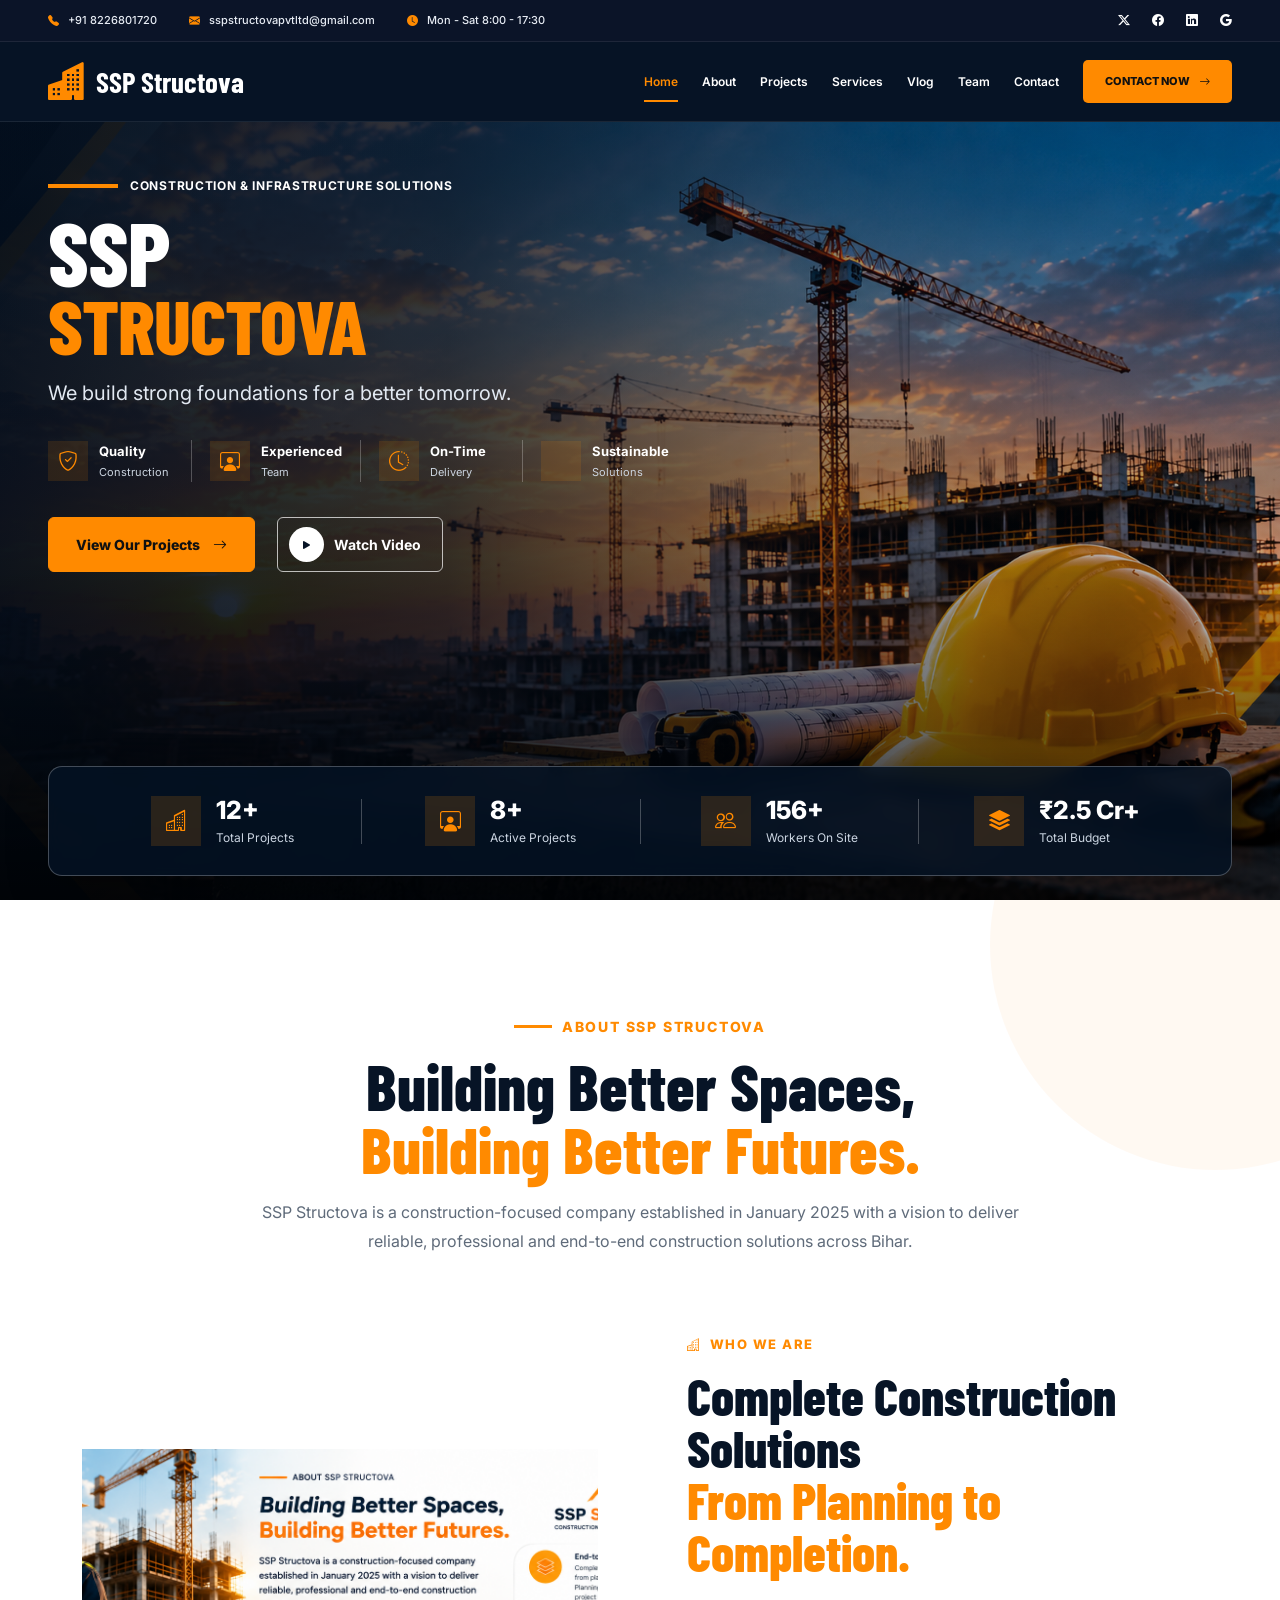
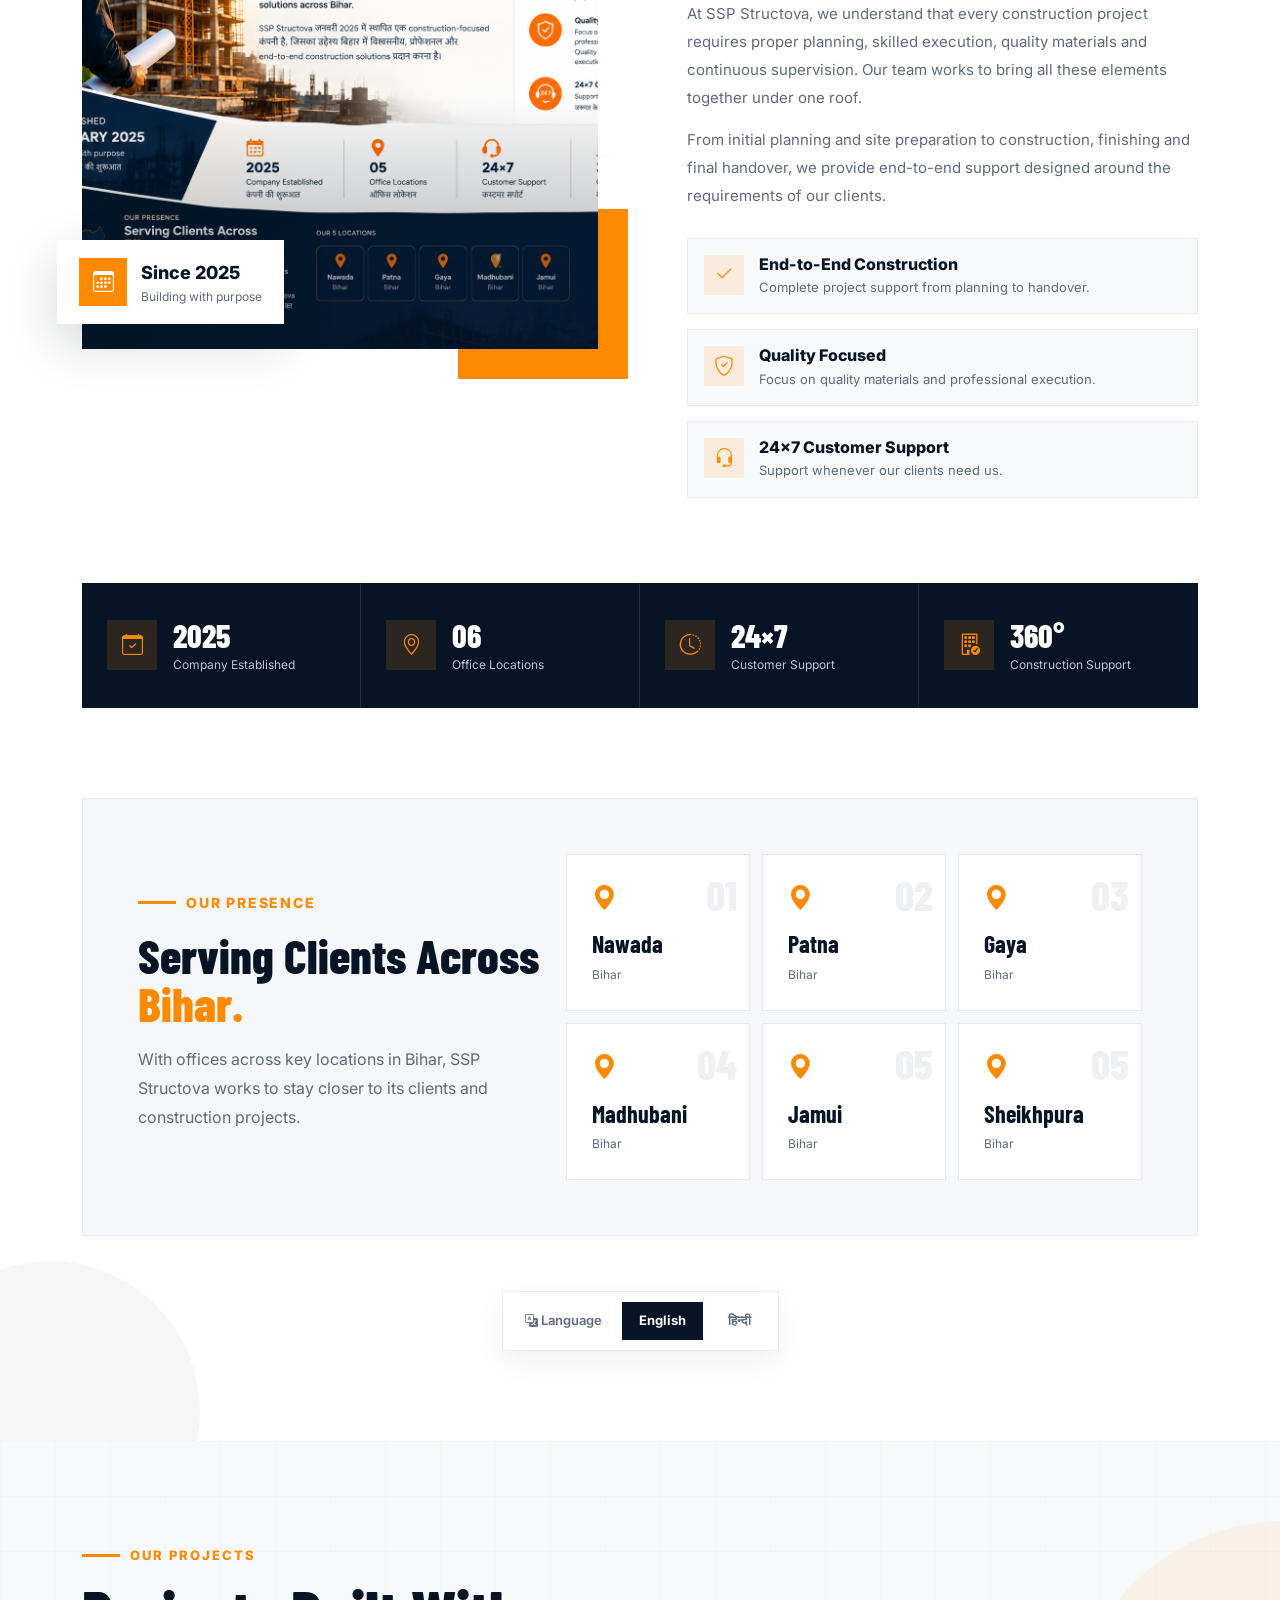
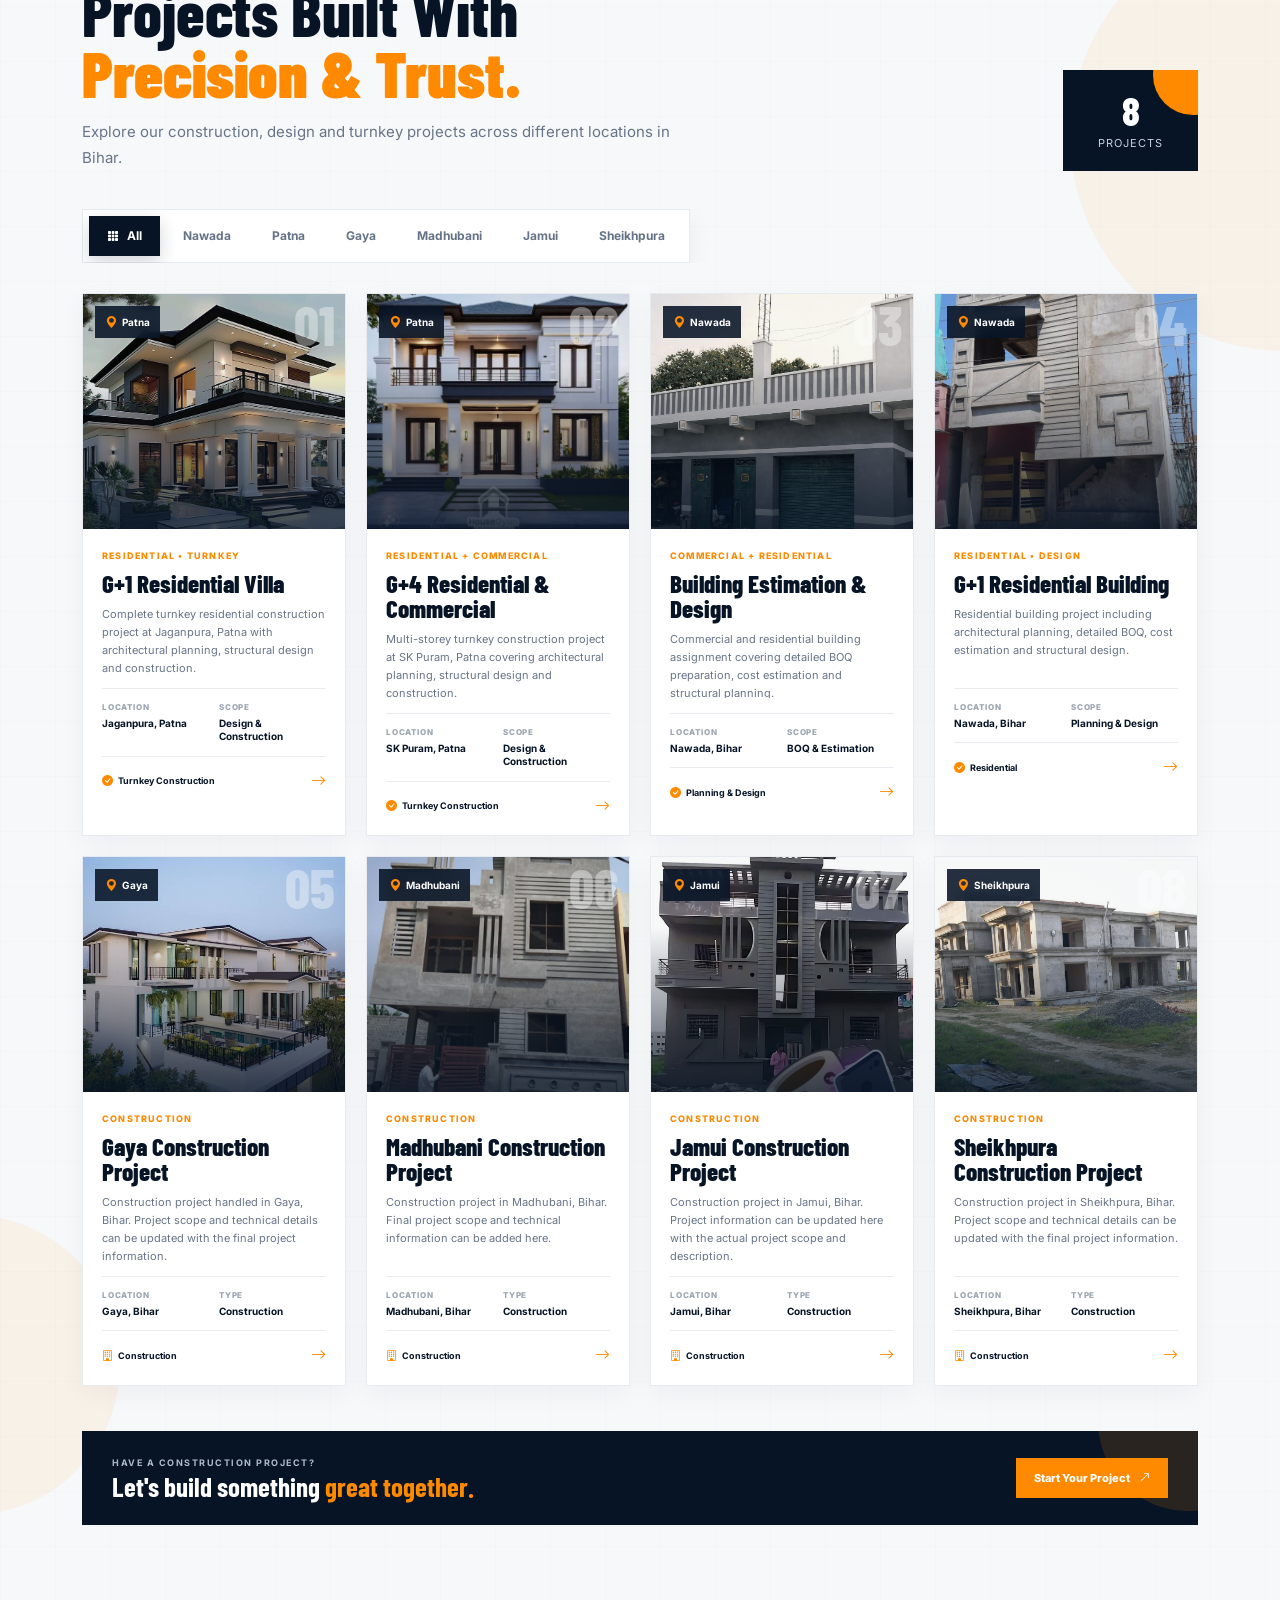
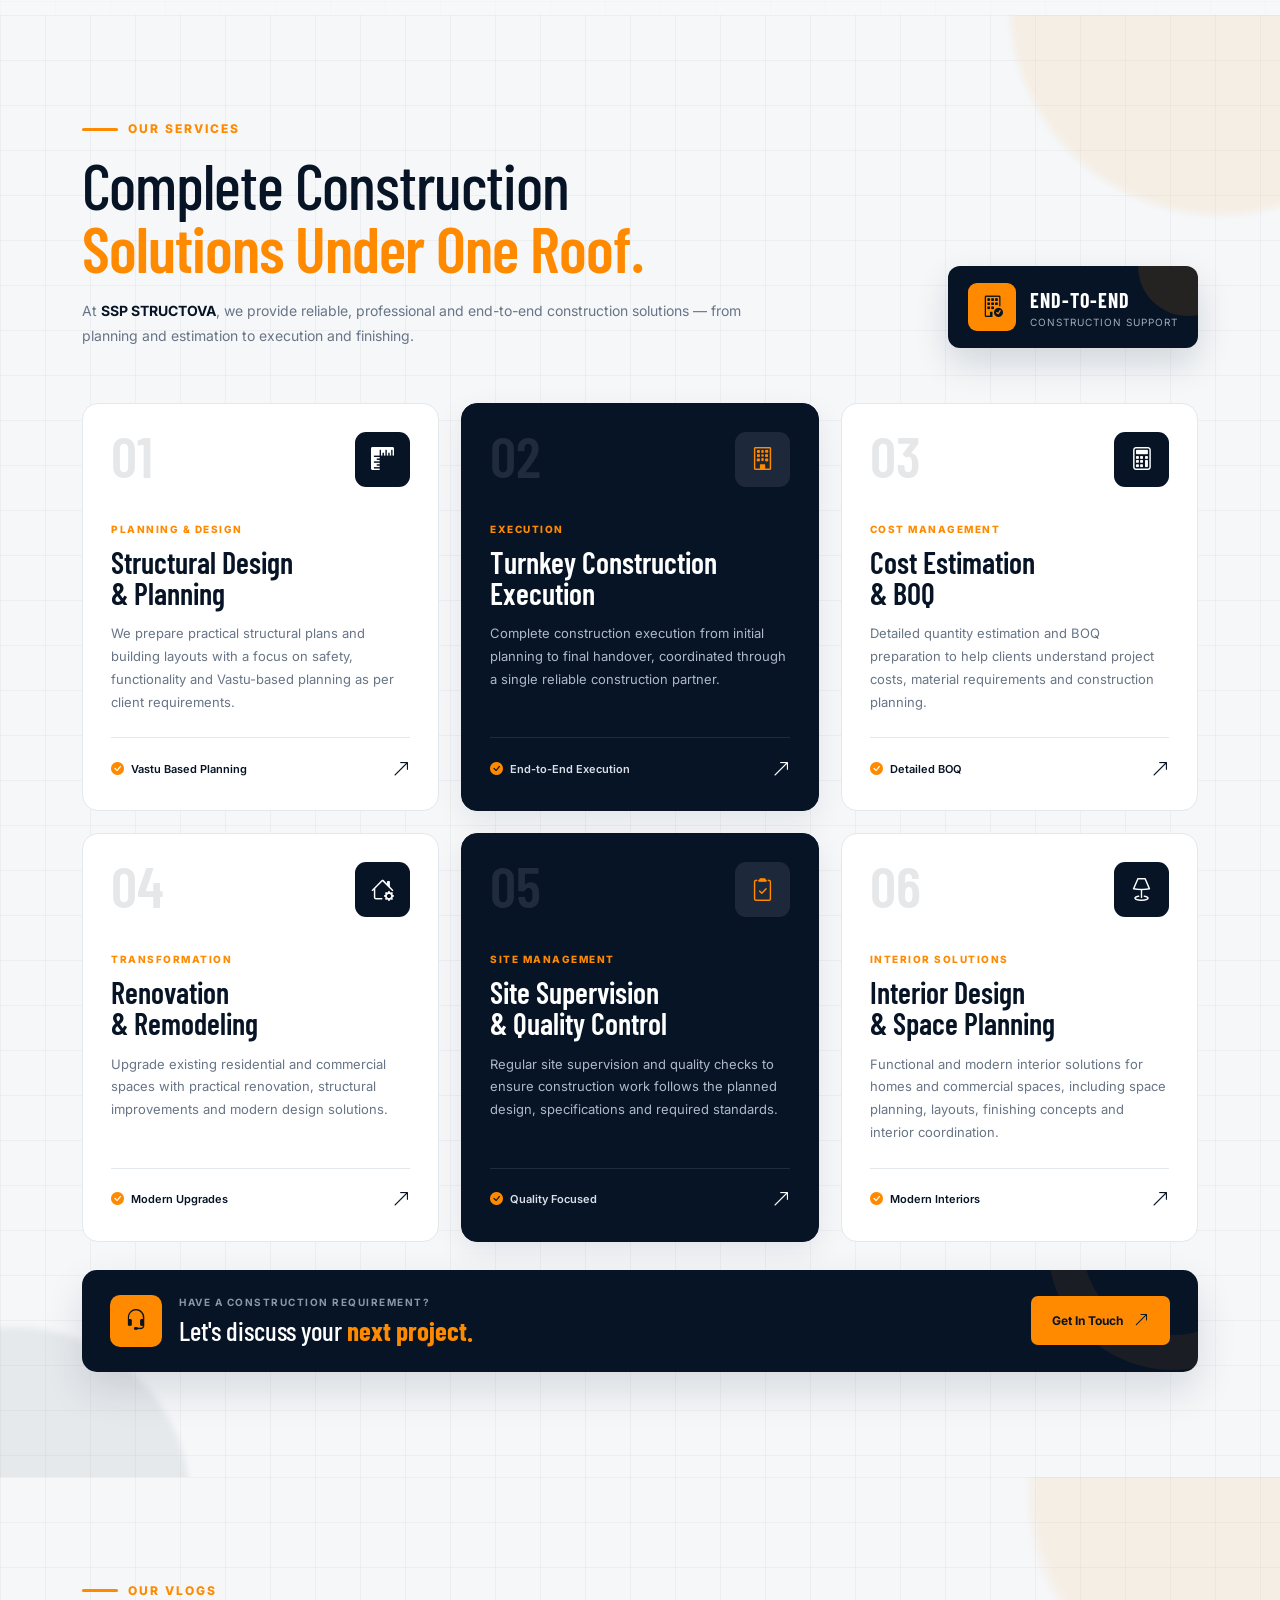
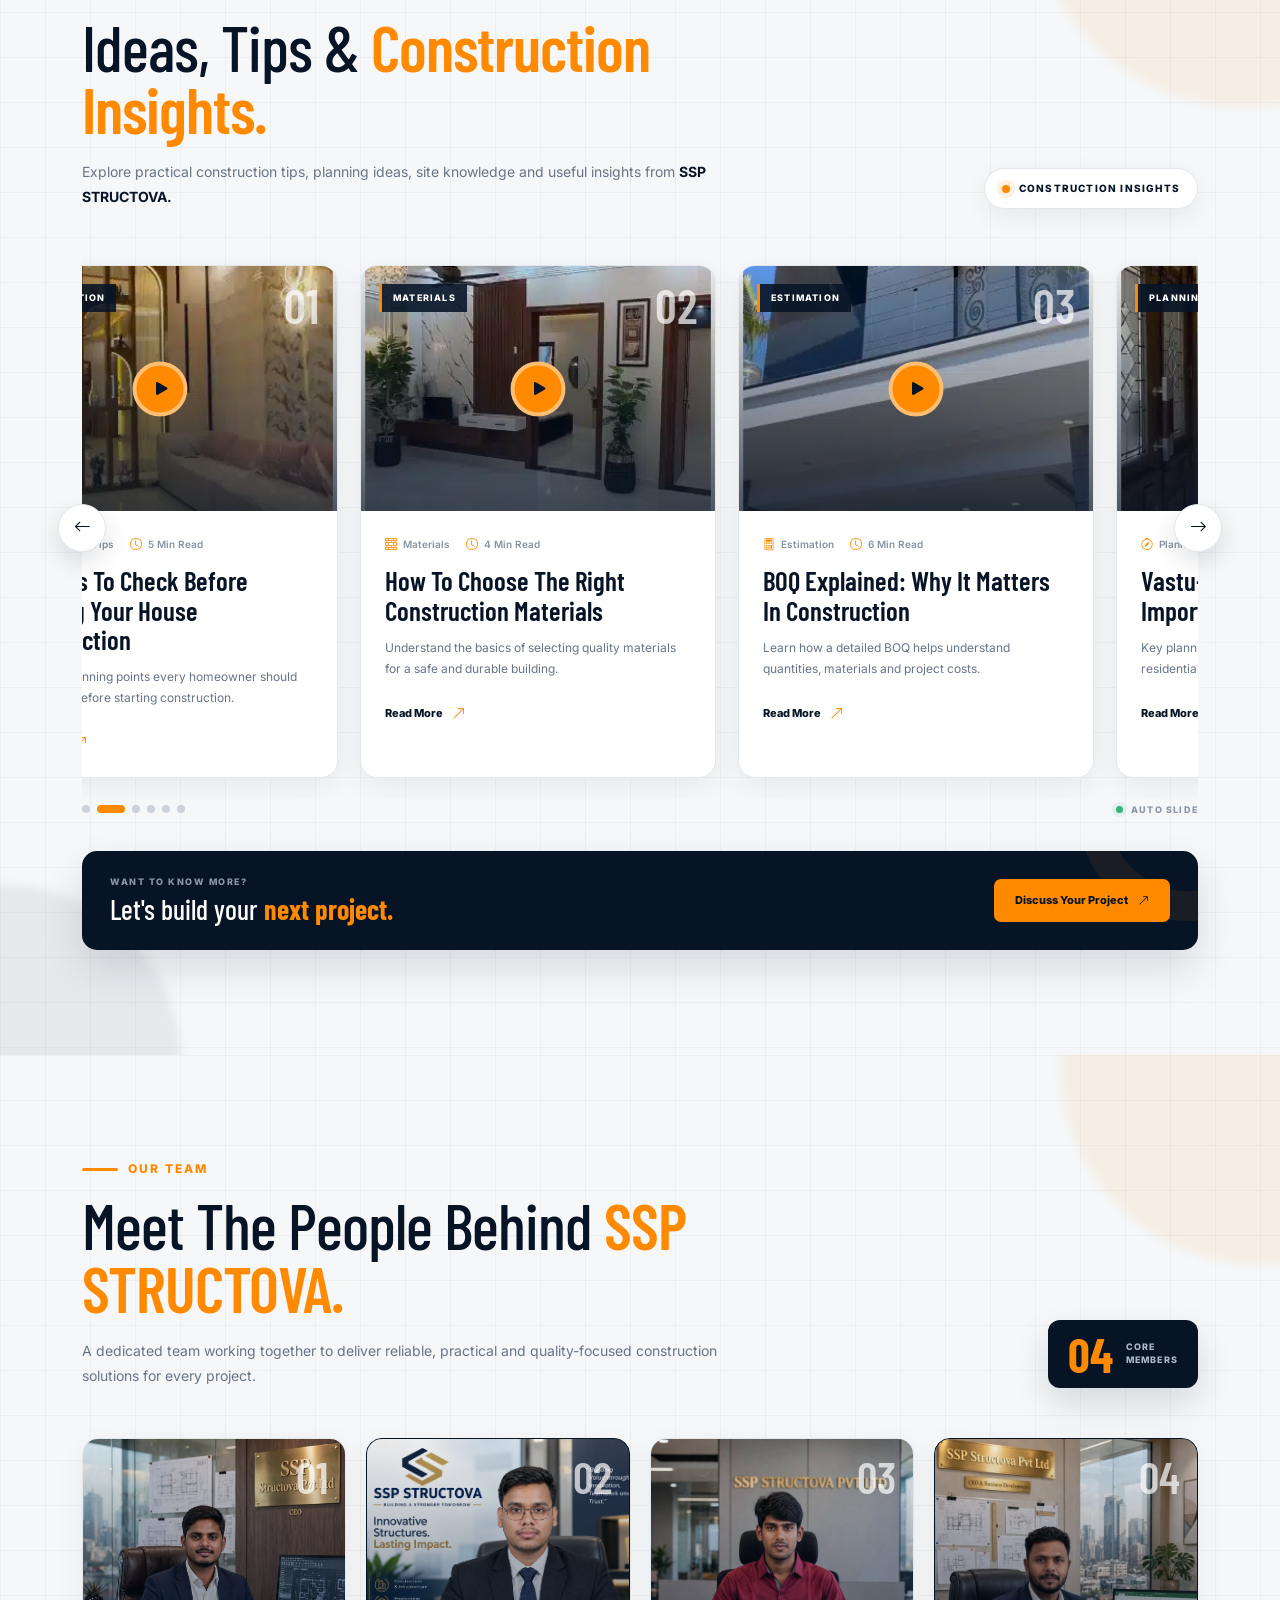
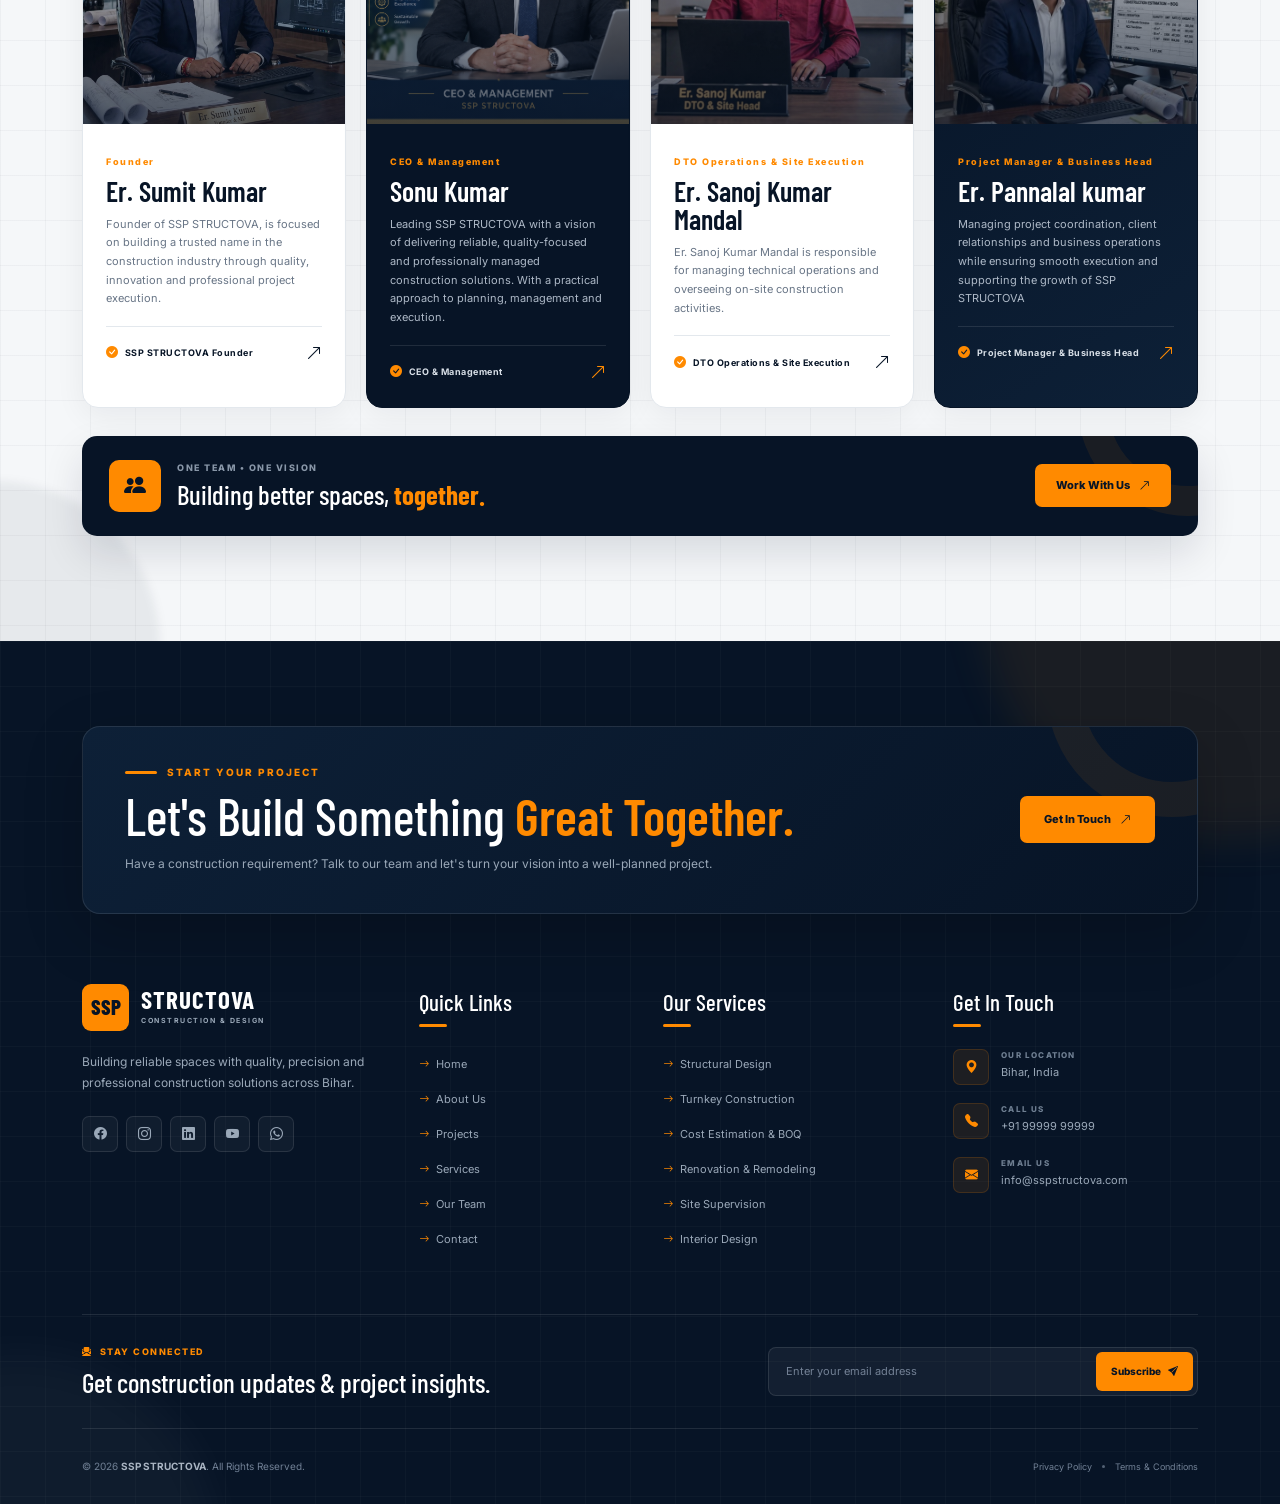
==== index.html @ 110866a9 "first commit" ====
<!DOCTYPE html>
<html lang="en">

<head>
    <meta charset="UTF-8">
    <meta name="viewport" content="width=device-width, initial-scale=1.0">

    <title>SSP Structova | Construction</title>

    <!-- Bootstrap CSS -->
    <link
        href="https://cdn.jsdelivr.net/npm/bootstrap@5.3.3/dist/css/bootstrap.min.css"
        rel="stylesheet"
    >

    <!-- Bootstrap Icons -->
    <link
        rel="stylesheet"
        href="https://cdn.jsdelivr.net/npm/bootstrap-icons@1.11.3/font/bootstrap-icons.min.css"
    >

    <!-- Google Fonts -->
    <link rel="preconnect" href="https://fonts.googleapis.com">
    <link rel="preconnect" href="https://fonts.gstatic.com" crossorigin>

    <link
        href="https://fonts.googleapis.com/css2?family=Barlow+Condensed:wght@500;600;700;800&family=Inter:wght@400;500;600;700;800&display=swap"
        rel="stylesheet"
    >

    <!-- Custom CSS -->
    <link rel="stylesheet" href="style.css">
</head>


<body>


<!-- =====================================================
     TOP BAR
===================================================== -->

<div class="topbar">

    <div class="container-fluid px-lg-5">

        <div class="row align-items-center">

            <!-- Contact -->
            <div class="col-lg-8">

                <div class="top-info">

                    <span>
                        <i class="bi bi-telephone-fill"></i>
                        +91 8226801720
                    </span>

                    <span>
                        <i class="bi bi-envelope-fill"></i>
                        sspstructovapvtltd@gmail.com
                    </span>

                    <span>
                        <i class="bi bi-clock-fill"></i>
                        Mon - Sat 8:00 - 17:30
                    </span>

                </div>

            </div>


            <!-- Social -->
            <div class="col-lg-4">

                <div class="social-links">

                    <a href="#">
                        <i class="bi bi-twitter-x"></i>
                    </a>

                    <a href="#">
                        <i class="bi bi-facebook"></i>
                    </a>

                    <a href="#">
                        <i class="bi bi-linkedin"></i>
                    </a>

                    <a href="#">
                        <i class="bi bi-google"></i>
                    </a>

                </div>

            </div>

        </div>

    </div>

</div>



<!-- =====================================================
     NAVBAR
===================================================== -->

<nav class="navbar navbar-expand-lg main-navbar">

    <div class="container-fluid px-lg-5">

        <!-- Logo -->

        <a class="navbar-brand" href="#home">

            <span class="brand-icon">
                <i class="bi bi-buildings-fill"></i>
            </span>

            <span class="brand-name">
                SSP Structova 
            </span>

        </a>


        <!-- Mobile Toggle -->

        <button
            class="navbar-toggler"
            type="button"
            data-bs-toggle="collapse"
            data-bs-target="#mainNav"
            aria-controls="mainNav"
            aria-expanded="false"
            aria-label="Toggle navigation"
        >

            <span class="navbar-toggler-icon"></span>

        </button>


        <!-- Menu -->

        <div class="collapse navbar-collapse" id="mainNav">

            <ul class="navbar-nav ms-auto align-items-lg-center gap-lg-4">

                <li class="nav-item">
                    <a class="nav-link active" href="#home">
                        Home
                    </a>
                </li>

                <li class="nav-item">
                    <a class="nav-link" href="#about">
                        About
                    </a>
                </li>

                <li class="nav-item">
                    <a class="nav-link" href="#projects">
                        Projects
                    </a>
                </li>

                <li class="nav-item">
                    <a class="nav-link" href="#services">
                        Services
                    </a>
                </li>

                <li class="nav-item">
                    <a class="nav-link" href="#vlog">
                        Vlog
                    </a>
                </li>

                <li class="nav-item">
                    <a class="nav-link" href="#Team">
                        Team
                    </a>
                </li>

                <li class="nav-item">
                    <a class="nav-link" href="#contact">
                        Contact
                    </a>
                </li>

            </ul>


            <!-- Contact Button -->

            <a
                href="#contact"
                class="btn contact-btn ms-lg-4"
            >

                CONTACT NOW

                <i class="bi bi-arrow-right"></i>

            </a>

        </div>

    </div>

</nav>



<!-- =====================================================
     HERO
===================================================== -->

<main id="home" class="hero-section">

    <!-- Overlay -->

    <div class="hero-overlay"></div>


    <div class="container-fluid px-lg-5 position-relative h-100">

        <div class="row h-100 align-items-center">

            <div class="col-xl-7 col-lg-8">

                <div class="hero-content">


                    <!-- Eyebrow -->

                    <div class="eyebrow">

                        <span></span>

                        CONSTRUCTION & INFRASTRUCTURE SOLUTIONS

                    </div>


                    <!-- Heading -->

                    <h1>

                        <span class="white-text">
                            SSP
                        </span>

                        <span class="orange-text">
                            STRUCTOVA
                        </span>

                    </h1>


                    <!-- Description -->

                    <p class="hero-description">

                        We build strong foundations for a better tomorrow.

                    </p>


                    <!-- Features -->

                    <div class="hero-features">


                        <div class="feature-item">

                            <div class="feature-icon">

                                <i class="bi bi-shield-check"></i>

                            </div>

                            <div>

                                <strong>
                                    Quality
                                </strong>

                                <small>
                                    Construction
                                </small>

                            </div>

                        </div>


                        <div class="feature-divider"></div>


                        <div class="feature-item">

                            <div class="feature-icon">

                                <i class="bi bi-person-workspace"></i>

                            </div>

                            <div>

                                <strong>
                                    Experienced
                                </strong>

                                <small>
                                    Team
                                </small>

                            </div>

                        </div>


                        <div class="feature-divider"></div>


                        <div class="feature-item">

                            <div class="feature-icon">

                                <i class="bi bi-clock-history"></i>

                            </div>

                            <div>

                                <strong>
                                    On-Time
                                </strong>

                                <small>
                                    Delivery
                                </small>

                            </div>

                        </div>


                        <div class="feature-divider"></div>


                        <div class="feature-item">

                            <div class="feature-icon">

                                <i class="bi bi-leaf"></i>

                            </div>

                            <div>

                                <strong>
                                    Sustainable
                                </strong>

                                <small>
                                    Solutions
                                </small>

                            </div>

                        </div>

                    </div>


                    <!-- Buttons -->

                    <div class="hero-buttons">

                        <a
                            href="#projects"
                            class="btn primary-btn"
                        >

                            View Our Projects

                            <i class="bi bi-arrow-right"></i>

                        </a>


                        <a
                            href="#about"
                            class="btn video-btn"
                        >

                            <span class="play-icon">

                                <i class="bi bi-play-fill"></i>

                            </span>

                            Watch Video

                        </a>

                    </div>

                </div>

            </div>

        </div>

    </div>



    <!-- =================================================
         STATS
    ================================================== -->

    <div class="stats-wrapper">

        <div class="container-fluid px-lg-5">

            <div class="stats-box">


                <!-- Stat -->

                <div class="stat-item">

                    <div class="stat-icon">
                        <i class="bi bi-buildings"></i>
                    </div>

                    <div>

                        <h3>
                            12+
                        </h3>

                        <p>
                            Total Projects
                        </p>

                    </div>

                </div>


                <div class="stat-line"></div>


                <!-- Stat -->

                <div class="stat-item">

                    <div class="stat-icon">
                        <i class="bi bi-person-workspace"></i>
                    </div>

                    <div>

                        <h3>
                            8+
                        </h3>

                        <p>
                            Active Projects
                        </p>

                    </div>

                </div>


                <div class="stat-line"></div>


                <!-- Stat -->

                <div class="stat-item">

                    <div class="stat-icon">
                        <i class="bi bi-people"></i>
                    </div>

                    <div>

                        <h3>
                            156+
                        </h3>

                        <p>
                            Workers On Site
                        </p>

                    </div>

                </div>


                <div class="stat-line"></div>


                <!-- Stat -->

                <div class="stat-item">

                    <div class="stat-icon">
                        <i class="bi bi-stack"></i>
                    </div>

                    <div>

                        <h3>
                            ₹2.5 Cr+
                        </h3>

                        <p>
                            Total Budget
                        </p>

                    </div>

                </div>

            </div>

        </div>

    </div>

</main>



<!-- =====================================================
     ABOUT
===================================================== -->

<section class="about-section" id="about">

    <div class="about-bg-shape about-shape-one"></div>
    <div class="about-bg-shape about-shape-two"></div>

    <div class="container">

        <!-- Section Heading -->
        <div class="row justify-content-center">
            <div class="col-lg-9 text-center">

                <div class="about-heading">

                    <span class="about-label">
                        <span class="label-line"></span>
                        ABOUT SSP STRUCTOVA
                    </span>

                    <h2 class="about-title">
                        Building Better Spaces,
                        <span>Building Better Futures.</span>
                    </h2>

                    <p class="about-intro" data-lang="en">
                        SSP Structova is a construction-focused company established in
                        January 2025 with a vision to deliver reliable, professional and
                        end-to-end construction solutions across Bihar.
                    </p>

                    <p class="about-intro hindi-text d-none" data-lang="hi">
                        SSP Structova जनवरी 2025 में स्थापित एक construction-focused
                        कंपनी है, जिसका उद्देश्य बिहार में विश्वसनीय, प्रोफेशनल और
                        end-to-end construction solutions प्रदान करना है।
                    </p>

                </div>

            </div>
        </div>


        <!-- Main About Content -->
        <div class="row align-items-center about-main-row">

            <!-- Left Image -->
            <div class="col-lg-6">

                <div class="about-image-wrapper">

                    <div class="about-image-main">
                        <img
                            src="assets/about-construction.png.png"
                            alt="SSP Structova Construction Site"
                        >
                    </div>

                    <!-- Experience Card -->
                    <div class="experience-card">

                        <div class="experience-icon">
                            <i class="bi bi-calendar3"></i>
                        </div>

                        <div>
                            <strong>Since 2025</strong>

                            <small data-lang="en">
                                Building with purpose
                            </small>

                            <small data-lang="hi" class="d-none">
                                बेहतर निर्माण की शुरुआत
                            </small>
                        </div>

                    </div>

                    <!-- Orange Decorative Box -->
                    <div class="image-decoration"></div>

                </div>

            </div>


            <!-- Right Content -->
            <div class="col-lg-6">

                <div class="about-content">

                    <span class="content-tag">
                        <i class="bi bi-buildings"></i>
                        <span data-lang="en">WHO WE ARE</span>
                        <span data-lang="hi" class="d-none">हम कौन हैं</span>
                    </span>

                    <h3 data-lang="en">
                        Complete Construction Solutions
                        <span>From Planning to Completion.</span>
                    </h3>

                    <h3 data-lang="hi" class="d-none">
                        Planning से Completion तक
                        <span>Complete Construction Solutions.</span>
                    </h3>


                    <p data-lang="en">
                        At SSP Structova, we understand that every construction project
                        requires proper planning, skilled execution, quality materials
                        and continuous supervision. Our team works to bring all these
                        elements together under one roof.
                    </p>

                    <p data-lang="hi" class="d-none">
                        SSP Structova में हम समझते हैं कि हर construction project के लिए
                        सही planning, skilled execution, quality materials और continuous
                        supervision जरूरी है। हमारी टीम इन सभी elements को एक ही जगह
                        पर व्यवस्थित तरीके से उपलब्ध कराने का प्रयास करती है।
                    </p>


                    <p data-lang="en">
                        From initial planning and site preparation to construction,
                        finishing and final handover, we provide end-to-end support
                        designed around the requirements of our clients.
                    </p>

                    <p data-lang="hi" class="d-none">
                        Initial planning और site preparation से लेकर construction,
                        finishing और final handover तक, हम clients की requirements के
                        अनुसार end-to-end support प्रदान करते हैं।
                    </p>


                    <!-- Features -->
                    <div class="about-features">

                        <div class="about-feature">

                            <div class="feature-icon">
                                <i class="bi bi-check2"></i>
                            </div>

                            <div>
                                <h5 data-lang="en">End-to-End Construction</h5>
                                <h5 data-lang="hi" class="d-none">
                                    End-to-End Construction
                                </h5>

                                <p data-lang="en">
                                    Complete project support from planning to handover.
                                </p>

                                <p data-lang="hi" class="d-none">
                                    Planning से handover तक complete project support।
                                </p>
                            </div>

                        </div>


                        <div class="about-feature">

                            <div class="feature-icon">
                                <i class="bi bi-shield-check"></i>
                            </div>

                            <div>
                                <h5 data-lang="en">Quality Focused</h5>
                                <h5 data-lang="hi" class="d-none">
                                    Quality Focused
                                </h5>

                                <p data-lang="en">
                                    Focus on quality materials and professional execution.
                                </p>

                                <p data-lang="hi" class="d-none">
                                    Quality materials और professional execution पर focus।
                                </p>
                            </div>

                        </div>


                        <div class="about-feature">

                            <div class="feature-icon">
                                <i class="bi bi-headset"></i>
                            </div>

                            <div>
                                <h5 data-lang="en">24×7 Customer Support</h5>
                                <h5 data-lang="hi" class="d-none">
                                    24×7 Customer Support
                                </h5>

                                <p data-lang="en">
                                    Support whenever our clients need us.
                                </p>

                                <p data-lang="hi" class="d-none">
                                    जरूरत के समय clients के लिए लगातार support।
                                </p>
                            </div>

                        </div>

                    </div>

                </div>

            </div>

        </div>


        <!-- =========================
             STATS
        ========================= -->

        <div class="about-stats">

            <div class="stat-box">
                <div class="stat-icon">
                    <i class="bi bi-calendar-check"></i>
                </div>

                <div>
                    <h3>2025</h3>

                    <p data-lang="en">Company Established</p>
                    <p data-lang="hi" class="d-none">
                        कंपनी की शुरुआत
                    </p>
                </div>
            </div>


            <div class="stat-box">
                <div class="stat-icon">
                    <i class="bi bi-geo-alt"></i>
                </div>

                <div>
                    <h3>06</h3>

                    <p data-lang="en">Office Locations</p>
                    <p data-lang="hi" class="d-none">
                        ऑफिस लोकेशन
                    </p>
                </div>
            </div>


            <div class="stat-box">
                <div class="stat-icon">
                    <i class="bi bi-clock-history"></i>
                </div>

                <div>
                    <h3>24×7</h3>

                    <p data-lang="en">Customer Support</p>
                    <p data-lang="hi" class="d-none">
                        कस्टमर सपोर्ट
                    </p>
                </div>
            </div>


            <div class="stat-box">
                <div class="stat-icon">
                    <i class="bi bi-building-check"></i>
                </div>

                <div>
                    <h3>360°</h3>

                    <p data-lang="en">Construction Support</p>
                    <p data-lang="hi" class="d-none">
                        कंस्ट्रक्शन सपोर्ट
                    </p>
                </div>
            </div>

        </div>


        <!-- =========================
             LOCATIONS
        ========================= -->

        <div class="locations-section">

            <div class="row align-items-center">

                <div class="col-lg-5">

                    <span class="about-label">
                        <span class="label-line"></span>
                        OUR PRESENCE
                    </span>

                    <h3 class="locations-title" data-lang="en">
                        Serving Clients Across
                        <span>Bihar.</span>
                    </h3>

                    <h3 class="locations-title d-none" data-lang="hi">
                        पूरे <span>बिहार</span> में
                        हमारी उपस्थिति।
                    </h3>

                    <p data-lang="en">
                        With offices across key locations in Bihar, SSP Structova
                        works to stay closer to its clients and construction projects.
                    </p>

                    <p data-lang="hi" class="d-none">
                        बिहार के प्रमुख स्थानों पर offices के माध्यम से SSP Structova
                        अपने clients और construction projects के करीब रहने का प्रयास
                        करता है।
                    </p>

                </div>


                <div class="col-lg-7">

                    <div class="location-grid">

                        <div class="location-card">
                            <div class="location-number">01</div>
                            <i class="bi bi-geo-alt-fill"></i>
                            <h4>Nawada</h4>
                            <span>Bihar</span>
                        </div>

                        <div class="location-card">
                            <div class="location-number">02</div>
                            <i class="bi bi-geo-alt-fill"></i>
                            <h4>Patna</h4>
                            <span>Bihar</span>
                        </div>

                        <div class="location-card">
                            <div class="location-number">03</div>
                            <i class="bi bi-geo-alt-fill"></i>
                            <h4>Gaya</h4>
                            <span>Bihar</span>
                        </div>

                        <div class="location-card">
                            <div class="location-number">04</div>
                            <i class="bi bi-geo-alt-fill"></i>
                            <h4>Madhubani</h4>
                            <span>Bihar</span>
                        </div>

                        <div class="location-card">
                            <div class="location-number">05</div>
                            <i class="bi bi-geo-alt-fill"></i>
                            <h4>Jamui</h4>
                            <span>Bihar</span>
                        </div>

                        <div class="location-card">
                            <div class="location-number">05</div>
                            <i class="bi bi-geo-alt-fill"></i>
                            <h4>Sheikhpura</h4>
                            <span>Bihar</span>
                        </div>

                    </div>

                </div>

            </div>

        </div>


        <!-- =========================
             LANGUAGE SWITCHER
        ========================= -->

        <div class="language-switcher">

            <span>
                <i class="bi bi-translate"></i>
                Language
            </span>

            <button
                type="button"
                class="language-btn active"
                data-language="en"
            >
                English
            </button>

            <button
                type="button"
                class="language-btn"
                data-language="hi"
            >
                हिन्दी
            </button>

        </div>

    </div>

</section>



<!-- =====================================================
     PROJECTS
===================================================== -->
<!-- =========================================
     SSP STRUCTOVA - PROJECT SECTION
========================================= -->

<section class="projects-section" id="projects">

    <!-- Background -->
    <div class="projects-grid-bg"></div>
    <div class="project-bg-circle circle-one"></div>
    <div class="project-bg-circle circle-two"></div>

    <div class="container">

        <!-- ===============================
             SECTION HEADER
        ================================ -->

        <div class="projects-header">

            <div class="projects-header-content">

                <div class="section-label">
                    <span></span>
                    OUR PROJECTS
                </div>

                <h2>
                    Projects Built With
                    <strong>Precision & Trust.</strong>
                </h2>

                <p>
                    Explore our construction, design and turnkey projects
                    across different locations in Bihar.
                </p>

            </div>

            <!-- Counter -->
            <div class="project-counter">

                <strong id="projectCount">8</strong>

                <span>
                    Projects
                </span>

            </div>

        </div>


        <!-- ===============================
             FILTERS
        ================================ -->

        <div class="project-filter-area">

            <div class="project-filters">

                <button
                    class="project-filter active"
                    data-filter="all"
                >
                    <i class="bi bi-grid-3x3-gap-fill"></i>
                    All
                </button>

                <button
                    class="project-filter"
                    data-filter="nawada"
                >
                    Nawada
                </button>

                <button
                    class="project-filter"
                    data-filter="patna"
                >
                    Patna
                </button>

                <button
                    class="project-filter"
                    data-filter="gaya"
                >
                    Gaya
                </button>

                <button
                    class="project-filter"
                    data-filter="madhubani"
                >
                    Madhubani
                </button>

                <button
                    class="project-filter"
                    data-filter="jamui"
                >
                    Jamui
                </button>

                <button
                    class="project-filter"
                    data-filter="sheikhpura"
                >
                    Sheikhpura
                </button>

            </div>

        </div>


        <!-- ===============================
             PROJECT GRID
        ================================ -->

        <div class="projects-grid" id="projectsGrid">


            <!-- PROJECT 01 - PATNA -->

            <article
                class="project-card"
                data-location="patna"
            >

                <div class="project-image">

                    <img
                        src="assets/patna1.jpg"
                        alt="G+1 Residential Villa Patna"
                    >

                    <div class="project-overlay"></div>

                    <div class="project-location">
                        <i class="bi bi-geo-alt-fill"></i>
                        Patna
                    </div>

                    <div class="project-number">
                        01
                    </div>

                    <div class="view-project">
                        <i class="bi bi-arrow-up-right"></i>
                    </div>

                </div>


                <div class="project-content">

                    <div class="project-category">
                        RESIDENTIAL • TURNKEY
                    </div>

                    <h3>
                        G+1 Residential Villa
                    </h3>

                    <p>
                        Complete turnkey residential construction project
                        at Jaganpura, Patna with architectural planning,
                        structural design and construction.
                    </p>

                    <div class="project-info">

                        <div>
                            <span>LOCATION</span>
                            <strong>
                                Jaganpura, Patna
                            </strong>
                        </div>

                        <div>
                            <span>SCOPE</span>
                            <strong>
                                Design & Construction
                            </strong>
                        </div>

                    </div>

                    <div class="project-footer">

                        <span>
                            <i class="bi bi-check-circle-fill"></i>
                            Turnkey Construction
                        </span>

                        <i class="bi bi-arrow-right"></i>

                    </div>

                </div>

            </article>



            <!-- PROJECT 02 - PATNA -->

            <article
                class="project-card"
                data-location="patna"
            >

                <div class="project-image">

                    <img
                        src="assets/patna.webp"
                        alt="G+4 Residential Commercial Patna"
                    >

                    <div class="project-overlay"></div>

                    <div class="project-location">
                        <i class="bi bi-geo-alt-fill"></i>
                        Patna
                    </div>

                    <div class="project-number">
                        02
                    </div>

                    <div class="view-project">
                        <i class="bi bi-arrow-up-right"></i>
                    </div>

                </div>


                <div class="project-content">

                    <div class="project-category">
                        RESIDENTIAL + COMMERCIAL
                    </div>

                    <h3>
                        G+4 Residential & Commercial
                    </h3>

                    <p>
                        Multi-storey turnkey construction project at
                        SK Puram, Patna covering architectural planning,
                        structural design and construction.
                    </p>

                    <div class="project-info">

                        <div>
                            <span>LOCATION</span>
                            <strong>
                                SK Puram, Patna
                            </strong>
                        </div>

                        <div>
                            <span>SCOPE</span>
                            <strong>
                                Design & Construction
                            </strong>
                        </div>

                    </div>

                    <div class="project-footer">

                        <span>
                            <i class="bi bi-check-circle-fill"></i>
                            Turnkey Construction
                        </span>

                        <i class="bi bi-arrow-right"></i>

                    </div>

                </div>

            </article>



            <!-- PROJECT 03 - NAWADA -->

            <article
                class="project-card"
                data-location="nawada"
            >

                <div class="project-image">

                    <img
                        src="assets/nawada.jpeg"
                        alt="Nawada Commercial Residential Design"
                    >

                    <div class="project-overlay"></div>

                    <div class="project-location">
                        <i class="bi bi-geo-alt-fill"></i>
                        Nawada
                    </div>

                    <div class="project-number">
                        03
                    </div>

                    <div class="view-project">
                        <i class="bi bi-arrow-up-right"></i>
                    </div>

                </div>


                <div class="project-content">

                    <div class="project-category">
                        COMMERCIAL + RESIDENTIAL
                    </div>

                    <h3>
                        Building Estimation & Design
                    </h3>

                    <p>
                        Commercial and residential building assignment
                        covering detailed BOQ preparation, cost estimation
                        and structural planning.
                    </p>

                    <div class="project-info">

                        <div>
                            <span>LOCATION</span>
                            <strong>
                                Nawada, Bihar
                            </strong>
                        </div>

                        <div>
                            <span>SCOPE</span>
                            <strong>
                                BOQ & Estimation
                            </strong>
                        </div>

                    </div>

                    <div class="project-footer">

                        <span>
                            <i class="bi bi-check-circle-fill"></i>
                            Planning & Design
                        </span>

                        <i class="bi bi-arrow-right"></i>

                    </div>

                </div>

            </article>



            <!-- PROJECT 04 - NAWADA -->

            <article
                class="project-card"
                data-location="nawada"
            >

                <div class="project-image">

                    <img
                        src="assets/nawada1.jpg"
                        alt="G+1 Residential Building Nawada"
                    >

                    <div class="project-overlay"></div>

                    <div class="project-location">
                        <i class="bi bi-geo-alt-fill"></i>
                        Nawada
                    </div>

                    <div class="project-number">
                        04
                    </div>

                    <div class="view-project">
                        <i class="bi bi-arrow-up-right"></i>
                    </div>

                </div>


                <div class="project-content">

                    <div class="project-category">
                        RESIDENTIAL • DESIGN
                    </div>

                    <h3>
                        G+1 Residential Building
                    </h3>

                    <p>
                        Residential building project including architectural
                        planning, detailed BOQ, cost estimation and
                        structural design.
                    </p>

                    <div class="project-info">

                        <div>
                            <span>LOCATION</span>
                            <strong>
                                Nawada, Bihar
                            </strong>
                        </div>

                        <div>
                            <span>SCOPE</span>
                            <strong>
                                Planning & Design
                            </strong>
                        </div>

                    </div>

                    <div class="project-footer">

                        <span>
                            <i class="bi bi-check-circle-fill"></i>
                            Residential
                        </span>

                        <i class="bi bi-arrow-right"></i>

                    </div>

                </div>

            </article>



            <!-- PROJECT 05 - GAYA -->

            <article
                class="project-card"
                data-location="gaya"
            >

                <div class="project-image">

                    <img
                        src="assets/gaya.jfif"
                        alt="Construction Project Gaya"
                    >

                    <div class="project-overlay"></div>

                    <div class="project-location">
                        <i class="bi bi-geo-alt-fill"></i>
                        Gaya
                    </div>

                    <div class="project-number">
                        05
                    </div>

                    <div class="view-project">
                        <i class="bi bi-arrow-up-right"></i>
                    </div>

                </div>


                <div class="project-content">

                    <div class="project-category">
                        CONSTRUCTION
                    </div>

                    <h3>
                        Gaya Construction Project
                    </h3>

                    <p>
                        Construction project handled in Gaya, Bihar.
                        Project scope and technical details can be
                        updated with the final project information.
                    </p>

                    <div class="project-info">

                        <div>
                            <span>LOCATION</span>
                            <strong>
                                Gaya, Bihar
                            </strong>
                        </div>

                        <div>
                            <span>TYPE</span>
                            <strong>
                                Construction
                            </strong>
                        </div>

                    </div>

                    <div class="project-footer">

                        <span>
                            <i class="bi bi-building"></i>
                            Construction
                        </span>

                        <i class="bi bi-arrow-right"></i>

                    </div>

                </div>

            </article>



            <!-- PROJECT 06 - MADHUBANI -->

            <article
                class="project-card"
                data-location="madhubani"
            >

                <div class="project-image">

                    <img
                        src="assets/madhubani1.jpg"
                        alt="Construction Project Madhubani"
                    >

                    <div class="project-overlay"></div>

                    <div class="project-location">
                        <i class="bi bi-geo-alt-fill"></i>
                        Madhubani
                    </div>

                    <div class="project-number">
                        06
                    </div>

                    <div class="view-project">
                        <i class="bi bi-arrow-up-right"></i>
                    </div>

                </div>


                <div class="project-content">

                    <div class="project-category">
                        CONSTRUCTION
                    </div>

                    <h3>
                        Madhubani Construction Project
                    </h3>

                    <p>
                        Construction project in Madhubani, Bihar.
                        Final project scope and technical information
                        can be added here.
                    </p>

                    <div class="project-info">

                        <div>
                            <span>LOCATION</span>
                            <strong>
                                Madhubani, Bihar
                            </strong>
                        </div>

                        <div>
                            <span>TYPE</span>
                            <strong>
                                Construction
                            </strong>
                        </div>

                    </div>

                    <div class="project-footer">

                        <span>
                            <i class="bi bi-building"></i>
                            Construction
                        </span>

                        <i class="bi bi-arrow-right"></i>

                    </div>

                </div>

            </article>



            <!-- PROJECT 07 - JAMUI -->

            <article
                class="project-card"
                data-location="jamui"
            >

                <div class="project-image">

                    <img
                        src="assets/jamau.webp"
                        alt="Construction Project Jamui"
                    >

                    <div class="project-overlay"></div>

                    <div class="project-location">
                        <i class="bi bi-geo-alt-fill"></i>
                        Jamui
                    </div>

                    <div class="project-number">
                        07
                    </div>

                    <div class="view-project">
                        <i class="bi bi-arrow-up-right"></i>
                    </div>

                </div>


                <div class="project-content">

                    <div class="project-category">
                        CONSTRUCTION
                    </div>

                    <h3>
                        Jamui Construction Project
                    </h3>

                    <p>
                        Construction project in Jamui, Bihar.
                        Project information can be updated here with
                        the actual project scope and description.
                    </p>

                    <div class="project-info">

                        <div>
                            <span>LOCATION</span>
                            <strong>
                                Jamui, Bihar
                            </strong>
                        </div>

                        <div>
                            <span>TYPE</span>
                            <strong>
                                Construction
                            </strong>
                        </div>

                    </div>

                    <div class="project-footer">

                        <span>
                            <i class="bi bi-building"></i>
                            Construction
                        </span>

                        <i class="bi bi-arrow-right"></i>

                    </div>

                </div>

            </article>



            <!-- PROJECT 08 - SHEIKHPURA -->

            <article
                class="project-card"
                data-location="sheikhpura"
            >

                <div class="project-image">

                    <img
                        src="assets/madhumani.jfif"
                        alt="Construction Project Sheikhpura"
                    >

                    <div class="project-overlay"></div>

                    <div class="project-location">
                        <i class="bi bi-geo-alt-fill"></i>
                        Sheikhpura
                    </div>

                    <div class="project-number">
                        08
                    </div>

                    <div class="view-project">
                        <i class="bi bi-arrow-up-right"></i>
                    </div>

                </div>


                <div class="project-content">

                    <div class="project-category">
                        CONSTRUCTION
                    </div>

                    <h3>
                        Sheikhpura Construction Project
                    </h3>

                    <p>
                        Construction project in Sheikhpura, Bihar.
                        Project scope and technical details can be
                        updated with the final project information.
                    </p>

                    <div class="project-info">

                        <div>
                            <span>LOCATION</span>
                            <strong>
                                Sheikhpura, Bihar
                            </strong>
                        </div>

                        <div>
                            <span>TYPE</span>
                            <strong>
                                Construction
                            </strong>
                        </div>

                    </div>

                    <div class="project-footer">

                        <span>
                            <i class="bi bi-building"></i>
                            Construction
                        </span>

                        <i class="bi bi-arrow-right"></i>

                    </div>

                </div>

            </article>

        </div>


        <!-- ===============================
             BOTTOM CTA
        ================================ -->

        <div class="projects-cta">

            <div>
                <small>
                    HAVE A CONSTRUCTION PROJECT?
                </small>

                <h3>
                    Let's build something
                    <span>great together.</span>
                </h3>
            </div>

            <a href="#contact">
                Start Your Project
                <i class="bi bi-arrow-up-right"></i>
            </a>

        </div>

    </div>

</section>



<!-- =====================================================
     SERVICES
===================================================== -->
<!-- =========================
     SSP STRUCTOVA SERVICES
========================= -->

<section class="services-section" id="services">

    <!-- Background Elements -->
    <div class="services-grid-pattern"></div>
    <div class="service-glow service-glow-one"></div>
    <div class="service-glow service-glow-two"></div>

    <div class="container">

        <!-- =========================
             SECTION HEADER
        ========================== -->
        <div class="services-heading">

            <div class="services-heading-left">

                <div class="services-label">
                    <span></span>
                    OUR SERVICES
                </div>

                <h2>
                    Complete Construction
                    <br>
                    <strong>Solutions Under One Roof.</strong>
                </h2>

                <p>
                    At <strong>SSP STRUCTOVA</strong>, we provide reliable,
                    professional and end-to-end construction solutions —
                    from planning and estimation to execution and finishing.
                </p>

            </div>

            <div class="services-heading-right">

                <div class="service-experience-box">
                    <div class="service-box-icon">
                        <i class="bi bi-building-check"></i>
                    </div>

                    <div>
                        <strong>END-TO-END</strong>
                        <span>Construction Support</span>
                    </div>
                </div>

            </div>

        </div>


        <!-- =========================
             SERVICES GRID
        ========================== -->
        <div class="services-grid">


            <!-- SERVICE 01 -->
            <article class="service-card">

                <div class="service-card-top">

                    <span class="service-number">
                        01
                    </span>

                    <div class="service-icon">
                        <i class="bi bi-rulers"></i>
                    </div>

                </div>

                <div class="service-content">

                    <span class="service-tag">
                        PLANNING & DESIGN
                    </span>

                    <h3>
                        Structural Design
                        <br>
                        & Planning
                    </h3>

                    <p>
                        We prepare practical structural plans and building
                        layouts with a focus on safety, functionality and
                        Vastu-based planning as per client requirements.
                    </p>

                </div>

                <div class="service-footer">

                    <span>
                        <i class="bi bi-check-circle-fill"></i>
                        Vastu Based Planning
                    </span>

                    <i class="bi bi-arrow-up-right service-arrow"></i>

                </div>

            </article>


            <!-- SERVICE 02 -->
            <article class="service-card service-card-dark">

                <div class="service-card-top">

                    <span class="service-number">
                        02
                    </span>

                    <div class="service-icon">
                        <i class="bi bi-building"></i>
                    </div>

                </div>

                <div class="service-content">

                    <span class="service-tag">
                        EXECUTION
                    </span>

                    <h3>
                        Turnkey Construction
                        <br>
                        Execution
                    </h3>

                    <p>
                        Complete construction execution from initial planning
                        to final handover, coordinated through a single
                        reliable construction partner.
                    </p>

                </div>

                <div class="service-footer">

                    <span>
                        <i class="bi bi-check-circle-fill"></i>
                        End-to-End Execution
                    </span>

                    <i class="bi bi-arrow-up-right service-arrow"></i>

                </div>

            </article>


            <!-- SERVICE 03 -->
            <article class="service-card">

                <div class="service-card-top">

                    <span class="service-number">
                        03
                    </span>

                    <div class="service-icon">
                        <i class="bi bi-calculator"></i>
                    </div>

                </div>

                <div class="service-content">

                    <span class="service-tag">
                        COST MANAGEMENT
                    </span>

                    <h3>
                        Cost Estimation
                        <br>
                        & BOQ
                    </h3>

                    <p>
                        Detailed quantity estimation and BOQ preparation to
                        help clients understand project costs, material
                        requirements and construction planning.
                    </p>

                </div>

                <div class="service-footer">

                    <span>
                        <i class="bi bi-check-circle-fill"></i>
                        Detailed BOQ
                    </span>

                    <i class="bi bi-arrow-up-right service-arrow"></i>

                </div>

            </article>


            <!-- SERVICE 04 -->
            <article class="service-card">

                <div class="service-card-top">

                    <span class="service-number">
                        04
                    </span>

                    <div class="service-icon">
                        <i class="bi bi-house-gear"></i>
                    </div>

                </div>

                <div class="service-content">

                    <span class="service-tag">
                        TRANSFORMATION
                    </span>

                    <h3>
                        Renovation
                        <br>
                        & Remodeling
                    </h3>

                    <p>
                        Upgrade existing residential and commercial spaces
                        with practical renovation, structural improvements
                        and modern design solutions.
                    </p>

                </div>

                <div class="service-footer">

                    <span>
                        <i class="bi bi-check-circle-fill"></i>
                        Modern Upgrades
                    </span>

                    <i class="bi bi-arrow-up-right service-arrow"></i>

                </div>

            </article>


            <!-- SERVICE 05 -->
            <article class="service-card service-card-dark">

                <div class="service-card-top">

                    <span class="service-number">
                        05
                    </span>

                    <div class="service-icon">
                        <i class="bi bi-clipboard2-check"></i>
                    </div>

                </div>

                <div class="service-content">

                    <span class="service-tag">
                        SITE MANAGEMENT
                    </span>

                    <h3>
                        Site Supervision
                        <br>
                        & Quality Control
                    </h3>

                    <p>
                        Regular site supervision and quality checks to ensure
                        construction work follows the planned design,
                        specifications and required standards.
                    </p>

                </div>

                <div class="service-footer">

                    <span>
                        <i class="bi bi-check-circle-fill"></i>
                        Quality Focused
                    </span>

                    <i class="bi bi-arrow-up-right service-arrow"></i>

                </div>

            </article>


            <!-- SERVICE 06 - EXTRA -->
            <article class="service-card service-card-featured">

                <div class="service-card-top">

                    <span class="service-number">
                        06
                    </span>

                    <div class="service-icon">
                        <i class="bi bi-lamp"></i>
                    </div>

                </div>

                <div class="service-content">

                    <span class="service-tag">
                        INTERIOR SOLUTIONS
                    </span>

                    <h3>
                        Interior Design
                        <br>
                        & Space Planning
                    </h3>

                    <p>
                        Functional and modern interior solutions for homes
                        and commercial spaces, including space planning,
                        layouts, finishing concepts and interior coordination.
                    </p>

                </div>

                <div class="service-footer">

                    <span>
                        <i class="bi bi-check-circle-fill"></i>
                        Modern Interiors
                    </span>

                    <i class="bi bi-arrow-up-right service-arrow"></i>

                </div>

            </article>

        </div>


        <!-- =========================
             BOTTOM CTA
        ========================== -->
        <div class="services-bottom">

            <div class="services-bottom-content">

                <div class="services-bottom-icon">
                    <i class="bi bi-headset"></i>
                </div>

                <div>
                    <span>
                        HAVE A CONSTRUCTION REQUIREMENT?
                    </span>

                    <h3>
                        Let's discuss your
                        <strong>next project.</strong>
                    </h3>
                </div>

            </div>

            <a href="#contact" class="services-btn">
                Get In Touch
                <i class="bi bi-arrow-up-right"></i>
            </a>

        </div>

    </div>
</section>



<!-- =====================================================
     BLOG
===================================================== -->

<!-- =========================================================
     VLOG SECTION
========================================================= -->

<section class="vlog-section" id="vlog">

    <!-- Background Elements -->
    <div class="vlog-grid-pattern"></div>

    <div class="vlog-glow vlog-glow-one"></div>
    <div class="vlog-glow vlog-glow-two"></div>

    <div class="container">

        <!-- Section Header -->
        <div class="vlog-heading">

            <div class="vlog-heading-left">

                <div class="vlog-label">
                    <span></span>
                    OUR VLOGS
                </div>

                <h2>
                    Ideas, Tips &
                    <strong>Construction Insights.</strong>
                </h2>

                <p>
                    Explore practical construction tips, planning ideas,
                    site knowledge and useful insights from
                    <strong>SSP STRUCTOVA.</strong>
                </p>

            </div>

            <div class="vlog-heading-right">

                <div class="vlog-live-badge">
                    <span class="vlog-live-dot"></span>
                    CONSTRUCTION INSIGHTS
                </div>

            </div>

        </div>


        <!-- =================================================
             VLOG SLIDER
        ================================================= -->

        <div class="vlog-slider-wrapper">

            <button
                class="vlog-nav vlog-prev"
                id="vlogPrev"
                type="button"
                aria-label="Previous vlog">

                <i class="bi bi-arrow-left"></i>

            </button>


            <div class="vlog-slider" id="vlogSlider">


                <!-- VLOG 01 -->
                <article class="vlog-card">

                    <div class="vlog-image">

                        <img
                            src="assets/11.webp"
                            alt="House construction planning">

                        <div class="vlog-image-overlay"></div>

                        <span class="vlog-category">
                            CONSTRUCTION
                        </span>

                        <span class="vlog-number">
                            01
                        </span>

                        <button
                            class="vlog-play"
                            type="button"
                            aria-label="Play vlog">

                            <i class="bi bi-play-fill"></i>

                        </button>

                    </div>


                    <div class="vlog-content">

                        <div class="vlog-meta">
                            <span>
                                <i class="bi bi-calendar3"></i>
                                Construction Tips
                            </span>

                            <span>
                                <i class="bi bi-clock"></i>
                                5 Min Read
                            </span>
                        </div>

                        <h3>
                            7 Things To Check Before
                            Starting Your House Construction
                        </h3>

                        <p>
                            Important planning points every homeowner
                            should understand before starting construction.
                        </p>

                        <a href="#contact" class="vlog-read-more">
                            Read More
                            <i class="bi bi-arrow-up-right"></i>
                        </a>

                    </div>

                </article>



                <!-- VLOG 02 -->
                <article class="vlog-card">

                    <div class="vlog-image">

                        <img
                            src="assets/12.webp"
                            alt="Construction material selection">

                        <div class="vlog-image-overlay"></div>

                        <span class="vlog-category">
                            MATERIALS
                        </span>

                        <span class="vlog-number">
                            02
                        </span>

                        <button
                            class="vlog-play"
                            type="button"
                            aria-label="Play vlog">

                            <i class="bi bi-play-fill"></i>

                        </button>

                    </div>


                    <div class="vlog-content">

                        <div class="vlog-meta">

                            <span>
                                <i class="bi bi-bricks"></i>
                                Materials
                            </span>

                            <span>
                                <i class="bi bi-clock"></i>
                                4 Min Read
                            </span>

                        </div>

                        <h3>
                            How To Choose The Right
                            Construction Materials
                        </h3>

                        <p>
                            Understand the basics of selecting quality
                            materials for a safe and durable building.
                        </p>

                        <a href="#contact" class="vlog-read-more">
                            Read More
                            <i class="bi bi-arrow-up-right"></i>
                        </a>

                    </div>

                </article>



                <!-- VLOG 03 -->
                <article class="vlog-card">

                    <div class="vlog-image">

                        <img
                            src="assets/13.webp"
                            alt="BOQ and construction estimation">

                        <div class="vlog-image-overlay"></div>

                        <span class="vlog-category">
                            ESTIMATION
                        </span>

                        <span class="vlog-number">
                            03
                        </span>

                        <button
                            class="vlog-play"
                            type="button"
                            aria-label="Play vlog">

                            <i class="bi bi-play-fill"></i>

                        </button>

                    </div>


                    <div class="vlog-content">

                        <div class="vlog-meta">

                            <span>
                                <i class="bi bi-calculator"></i>
                                Estimation
                            </span>

                            <span>
                                <i class="bi bi-clock"></i>
                                6 Min Read
                            </span>

                        </div>

                        <h3>
                            BOQ Explained:
                            Why It Matters In Construction
                        </h3>

                        <p>
                            Learn how a detailed BOQ helps understand
                            quantities, materials and project costs.
                        </p>

                        <a href="#contact" class="vlog-read-more">
                            Read More
                            <i class="bi bi-arrow-up-right"></i>
                        </a>

                    </div>

                </article>



                <!-- VLOG 04 -->
                <article class="vlog-card">

                    <div class="vlog-image">

                        <img
                            src="assets/14.webp"
                            alt="Vastu house planning">

                        <div class="vlog-image-overlay"></div>

                        <span class="vlog-category">
                            PLANNING
                        </span>

                        <span class="vlog-number">
                            04
                        </span>

                        <button
                            class="vlog-play"
                            type="button"
                            aria-label="Play vlog">

                            <i class="bi bi-play-fill"></i>

                        </button>

                    </div>


                    <div class="vlog-content">

                        <div class="vlog-meta">

                            <span>
                                <i class="bi bi-compass"></i>
                                Planning
                            </span>

                            <span>
                                <i class="bi bi-clock"></i>
                                5 Min Read
                            </span>

                        </div>

                        <h3>
                            Vastu-Based Planning:
                            Important Things To Know
                        </h3>

                        <p>
                            Key planning considerations when designing
                            residential spaces according to client needs.
                        </p>

                        <a href="#contact" class="vlog-read-more">
                            Read More
                            <i class="bi bi-arrow-up-right"></i>
                        </a>

                    </div>

                </article>



                <!-- VLOG 05 -->
                <article class="vlog-card">

                    <div class="vlog-image">

                        <img
                            src="assets/15.webp"
                            alt="Construction site supervision">

                        <div class="vlog-image-overlay"></div>

                        <span class="vlog-category">
                            SITE WORK
                        </span>

                        <span class="vlog-number">
                            05
                        </span>

                        <button
                            class="vlog-play"
                            type="button"
                            aria-label="Play vlog">

                            <i class="bi bi-play-fill"></i>

                        </button>

                    </div>


                    <div class="vlog-content">

                        <div class="vlog-meta">

                            <span>
                                <i class="bi bi-person-check"></i>
                                Site Work
                            </span>

                            <span>
                                <i class="bi bi-clock"></i>
                                4 Min Read
                            </span>

                        </div>

                        <h3>
                            Why Site Supervision Is
                            Important For Quality Construction
                        </h3>

                        <p>
                            Discover how regular supervision helps maintain
                            construction quality and planned execution.
                        </p>

                        <a href="#contact" class="vlog-read-more">
                            Read More
                            <i class="bi bi-arrow-up-right"></i>
                        </a>

                    </div>

                </article>



                <!-- VLOG 06 -->
                <article class="vlog-card">

                    <div class="vlog-image">

                        <img
                            src="assets/16.webp"
                            alt="Modern house construction">

                        <div class="vlog-image-overlay"></div>

                        <span class="vlog-category">
                            DESIGN
                        </span>

                        <span class="vlog-number">
                            06
                        </span>

                        <button
                            class="vlog-play"
                            type="button"
                            aria-label="Play vlog">

                            <i class="bi bi-play-fill"></i>

                        </button>

                    </div>


                    <div class="vlog-content">

                        <div class="vlog-meta">

                            <span>
                                <i class="bi bi-house"></i>
                                Design
                            </span>

                            <span>
                                <i class="bi bi-clock"></i>
                                5 Min Read
                            </span>

                        </div>

                        <h3>
                            Modern Home Design Ideas
                            For Today's Lifestyle
                        </h3>

                        <p>
                            Explore practical ideas for creating modern,
                            comfortable and functional living spaces.
                        </p>

                        <a href="#contact" class="vlog-read-more">
                            Read More
                            <i class="bi bi-arrow-up-right"></i>
                        </a>

                    </div>

                </article>


            </div>


            <button
                class="vlog-nav vlog-next"
                id="vlogNext"
                type="button"
                aria-label="Next vlog">

                <i class="bi bi-arrow-right"></i>

            </button>

        </div>


        <!-- Slider Controls -->

        <div class="vlog-controls">

            <div
                class="vlog-dots"
                id="vlogDots">

            </div>

            <div class="vlog-auto-status">

                <span class="vlog-status-dot"></span>

                AUTO SLIDE

            </div>

        </div>


        <!-- Bottom CTA -->

        <div class="vlog-bottom">

            <div class="vlog-bottom-text">

                <span>
                    WANT TO KNOW MORE?
                </span>

                <h3>
                    Let's build your
                    <strong>next project.</strong>
                </h3>

            </div>


            <a
                href="#contact"
                class="vlog-btn">

                Discuss Your Project

                <i class="bi bi-arrow-up-right"></i>

            </a>

        </div>

    </div>

</section>


<!-- =====================================================
     PAGES
===================================================== -->
<!-- =========================================================
     TEAM SECTION
========================================================= -->

<section class="team-section" id="team">

    <!-- Background -->
    <div class="team-grid-pattern"></div>

    <div class="team-glow team-glow-one"></div>
    <div class="team-glow team-glow-two"></div>


    <div class="container">

        <!-- Section Heading -->
        <div class="team-heading">

            <div class="team-heading-left">

                <div class="team-label">
                    <span></span>
                    OUR TEAM
                </div>

                <h2>
                    Meet The People Behind
                    <strong>SSP STRUCTOVA.</strong>
                </h2>

                <p>
                    A dedicated team working together to deliver reliable,
                    practical and quality-focused construction solutions
                    for every project.
                </p>

            </div>


            <div class="team-heading-right">

                <div class="team-count-box">

                    <strong>04</strong>

                    <span>
                        CORE<br>
                        MEMBERS
                    </span>

                </div>

            </div>

        </div>


        <!-- =================================================
             TEAM GRID
        ================================================= -->

        <div class="team-grid">


            <!-- MEMBER 01 -->
            <article class="team-card">

                <div class="team-image">

                    <img
                        src="assets/sumit (1).jpeg"
                        alt="SSP STRUCTOVA Team Member">

                    <div class="team-image-overlay"></div>

                    <span class="team-number">
                        01
                    </span>


                    <div class="team-social">

                        <a
                            href="#"
                            aria-label="LinkedIn">

                            <i class="bi bi-linkedin"></i>

                        </a>

                        <a
                            href="#"
                            aria-label="Instagram">

                            <i class="bi bi-instagram"></i>

                        </a>

                        <a
                            href="#"
                            aria-label="Email">

                            <i class="bi bi-envelope"></i>

                        </a>

                    </div>

                </div>


                <div class="team-content">

                    <span class="team-role">
                        Founder
                    </span>

                    <h3>
                        Er. Sumit Kumar
                    </h3>

                    <p>
                       Founder of SSP STRUCTOVA, is focused on building a trusted name in the construction industry through quality, innovation and professional project execution.
                    </p>

                    <div class="team-footer">

                        <span>
                            <i class="bi bi-check-circle-fill"></i>
                            SSP STRUCTOVA Founder
                        </span>

                        <i class="bi bi-arrow-up-right"></i>

                    </div>

                </div>

            </article>



            <!-- MEMBER 02 -->
            <article class="team-card team-card-dark">

                <div class="team-image">

                    <img
                        src="assets/sonu.png"
                        alt="SSP STRUCTOVA Team Member">

                    <div class="team-image-overlay"></div>

                    <span class="team-number">
                        02
                    </span>


                    <div class="team-social">

                        <a
                            href="#"
                            aria-label="LinkedIn">

                            <i class="bi bi-linkedin"></i>

                        </a>

                        <a
                            href="#"
                            aria-label="Instagram">

                            <i class="bi bi-instagram"></i>

                        </a>

                        <a
                            href="#"
                            aria-label="Email">

                            <i class="bi bi-envelope"></i>

                        </a>

                    </div>

                </div>


                <div class="team-content">

                    <span class="team-role">
                       CEO & Management
                    </span>

                    <h3>
                        Sonu Kumar
                    </h3>

                    <p>Leading SSP STRUCTOVA with a vision of delivering reliable, quality-focused and professionally managed construction solutions. With a practical approach to planning, management and execution.
                    </p>

                    <div class="team-footer">

                        <span>
                            <i class="bi bi-check-circle-fill"></i>
                            CEO & Management
                        </span>

                        <i class="bi bi-arrow-up-right"></i>

                    </div>

                </div>

            </article>



            <!-- MEMBER 03 -->
            <article class="team-card">

                <div class="team-image">

                    <img
                        src="assets/3.jpeg"
                        alt="SSP STRUCTOVA Team Member">

                    <div class="team-image-overlay"></div>

                    <span class="team-number">
                        03
                    </span>


                    <div class="team-social">

                        <a
                            href="#"
                            aria-label="LinkedIn">

                            <i class="bi bi-linkedin"></i>

                        </a>

                        <a
                            href="#"
                            aria-label="Instagram">

                            <i class="bi bi-instagram"></i>

                        </a>

                        <a
                            href="#"
                            aria-label="Email">

                            <i class="bi bi-envelope"></i>

                        </a>

                    </div>

                </div>


                <div class="team-content">

                    <span class="team-role">
                       DTO Operations & Site Execution
                    </span>

                    <h3>
                       Er. Sanoj Kumar Mandal 
                    </h3>

                    <p>
                       Er. Sanoj Kumar Mandal is responsible for managing technical operations and overseeing on-site construction activities.
                    </p>

                    <div class="team-footer">

                        <span>
                            <i class="bi bi-check-circle-fill"></i>
                           DTO Operations & Site Execution
                        </span>

                        <i class="bi bi-arrow-up-right"></i>

                    </div>

                </div>

            </article>



            <!-- MEMBER 04 -->
            <article class="team-card team-card-featured">

                <div class="team-image">

                    <img
                        src="assets/team4.jpeg"
                        alt="SSP STRUCTOVA Team Member">

                    <div class="team-image-overlay"></div>

                    <span class="team-number">
                        04
                    </span>


                    <div class="team-social">

                        <a
                            href="#"
                            aria-label="LinkedIn">

                            <i class="bi bi-linkedin"></i>

                        </a>

                        <a
                            href="#"
                            aria-label="Instagram">

                            <i class="bi bi-instagram"></i>

                        </a>

                        <a
                            href="#"
                            aria-label="Email">

                            <i class="bi bi-envelope"></i>

                        </a>

                    </div>

                </div>


                <div class="team-content">

                    <span class="team-role">
                       Project Manager & Business Head
                    </span>

                    <h3>
                       Er. Pannalal kumar 
                    </h3>

                    <p>
                        Managing project coordination, client relationships and business operations while ensuring smooth execution and supporting the growth of SSP STRUCTOVA
                    </p>

                    <div class="team-footer">

                        <span>
                            <i class="bi bi-check-circle-fill"></i>
                           Project Manager & Business Head
                        </span>

                        <i class="bi bi-arrow-up-right"></i>

                    </div>

                </div>

            </article>


        </div>


        <!-- Bottom CTA -->

        <div class="team-bottom">

            <div class="team-bottom-icon">

                <i class="bi bi-people-fill"></i>

            </div>

            <div>

                <span>
                    ONE TEAM • ONE VISION
                </span>

                <h3>
                    Building better spaces,
                    <strong>together.</strong>
                </h3>

            </div>


            <a
                href="#contact"
                class="team-btn">

                Work With Us

                <i class="bi bi-arrow-up-right"></i>

            </a>

        </div>

    </div>

</section>





<!-- =====================================================
     footer section
===================================================== -->

<!-- =========================================================
     FOOTER SECTION
========================================================= -->

<footer class="site-footer" id="footer">

    <!-- Animated Background -->
    <div class="footer-grid-pattern"></div>
    <div class="footer-glow footer-glow-one"></div>
    <div class="footer-glow footer-glow-two"></div>

    <div class="container">

        <!-- TOP CTA -->
        <div class="footer-cta">

            <div class="footer-cta-content">
                <span class="footer-cta-label">
                    <span></span>
                    START YOUR PROJECT
                </span>

                <h2>
                    Let's Build Something
                    <strong>Great Together.</strong>
                </h2>

                <p>
                    Have a construction requirement?
                    Talk to our team and let's turn your vision
                    into a well-planned project.
                </p>
            </div>

            <a href="#contact" class="footer-cta-btn">
                Get In Touch
                <i class="bi bi-arrow-up-right"></i>
            </a>

        </div>


        <!-- FOOTER MAIN -->
        <div class="footer-main">

            <!-- COMPANY -->
            <div class="footer-company">

                <a href="#home" class="footer-logo">
                    <span class="footer-logo-mark">
                        SSP
                    </span>

                    <span>
                        <strong>STRUCTOVA</strong>
                        <small>CONSTRUCTION & DESIGN</small>
                    </span>
                </a>

                <p>
                    Building reliable spaces with quality,
                    precision and professional construction
                    solutions across Bihar.
                </p>

                <div class="footer-socials">

                    <a href="#" aria-label="Facebook">
                        <i class="bi bi-facebook"></i>
                    </a>

                    <a href="#" aria-label="Instagram">
                        <i class="bi bi-instagram"></i>
                    </a>

                    <a href="#" aria-label="LinkedIn">
                        <i class="bi bi-linkedin"></i>
                    </a>

                    <a href="#" aria-label="YouTube">
                        <i class="bi bi-youtube"></i>
                    </a>

                    <a href="#" aria-label="WhatsApp">
                        <i class="bi bi-whatsapp"></i>
                    </a>

                </div>

            </div>


            <!-- QUICK LINKS -->
            <div class="footer-column">

                <h3>Quick Links</h3>

                <ul>

                    <li>
                        <a href="#home">
                            <i class="bi bi-arrow-right"></i>
                            Home
                        </a>
                    </li>

                    <li>
                        <a href="#about">
                            <i class="bi bi-arrow-right"></i>
                            About Us
                        </a>
                    </li>

                    <li>
                        <a href="#projects">
                            <i class="bi bi-arrow-right"></i>
                            Projects
                        </a>
                    </li>

                    <li>
                        <a href="#services">
                            <i class="bi bi-arrow-right"></i>
                            Services
                        </a>
                    </li>

                    <li>
                        <a href="#team">
                            <i class="bi bi-arrow-right"></i>
                            Our Team
                        </a>
                    </li>

                    <li>
                        <a href="#contact">
                            <i class="bi bi-arrow-right"></i>
                            Contact
                        </a>
                    </li>

                </ul>

            </div>


            <!-- SERVICES -->
            <div class="footer-column">

                <h3>Our Services</h3>

                <ul>

                    <li>
                        <a href="#services">
                            <i class="bi bi-arrow-right"></i>
                            Structural Design
                        </a>
                    </li>

                    <li>
                        <a href="#services">
                            <i class="bi bi-arrow-right"></i>
                            Turnkey Construction
                        </a>
                    </li>

                    <li>
                        <a href="#services">
                            <i class="bi bi-arrow-right"></i>
                            Cost Estimation & BOQ
                        </a>
                    </li>

                    <li>
                        <a href="#services">
                            <i class="bi bi-arrow-right"></i>
                            Renovation & Remodeling
                        </a>
                    </li>

                    <li>
                        <a href="#services">
                            <i class="bi bi-arrow-right"></i>
                            Site Supervision
                        </a>
                    </li>

                    <li>
                        <a href="#services">
                            <i class="bi bi-arrow-right"></i>
                            Interior Design
                        </a>
                    </li>

                </ul>

            </div>


            <!-- CONTACT -->
            <div class="footer-column footer-contact">

                <h3>Get In Touch</h3>

                <div class="footer-contact-item">

                    <div class="footer-contact-icon">
                        <i class="bi bi-geo-alt-fill"></i>
                    </div>

                    <div>
                        <span>OUR LOCATION</span>
                        <p>
                            Bihar, India
                        </p>
                    </div>

                </div>


                <div class="footer-contact-item">

                    <div class="footer-contact-icon">
                        <i class="bi bi-telephone-fill"></i>
                    </div>

                    <div>
                        <span>CALL US</span>
                        <p>
                            <a href="tel:+919999999999">
                                +91 99999 99999
                            </a>
                        </p>
                    </div>

                </div>


                <div class="footer-contact-item">

                    <div class="footer-contact-icon">
                        <i class="bi bi-envelope-fill"></i>
                    </div>

                    <div>
                        <span>EMAIL US</span>
                        <p>
                            <a href="mailto:info@sspstructova.com">
                                info@sspstructova.com
                            </a>
                        </p>
                    </div>

                </div>

            </div>

        </div>


        <!-- NEWSLETTER -->
        <div class="footer-newsletter">

            <div>

                <span>
                    <i class="bi bi-envelope-paper-fill"></i>
                    STAY CONNECTED
                </span>

                <h3>
                    Get construction updates
                    & project insights.
                </h3>

            </div>


            <form
                class="footer-subscribe"
                id="footerSubscribe">

                <input
                    type="email"
                    id="footerEmail"
                    placeholder="Enter your email address"
                    required>

                <button type="submit">
                    Subscribe
                    <i class="bi bi-send-fill"></i>
                </button>

            </form>

        </div>


        <!-- BOTTOM -->
        <div class="footer-bottom">

            <p>
                © <span id="footerYear"></span>
                <strong>SSP STRUCTOVA</strong>.
                All Rights Reserved.
            </p>

            <div class="footer-bottom-links">

                <a href="#">
                    Privacy Policy
                </a>

                <span></span>

                <a href="#">
                    Terms & Conditions
                </a>

            </div>

            <button
                class="back-to-top"
                id="backToTop"
                aria-label="Back to top">

                <i class="bi bi-arrow-up"></i>

            </button>

        </div>

    </div>

</footer>




<!-- Bootstrap JS -->

<script
    src="https://cdn.jsdelivr.net/npm/bootstrap@5.3.3/dist/js/bootstrap.bundle.min.js">
</script>


<!-- Custom JS -->

<script src="script.js"></script>


</body>
</html>
---- style.css ----
/* =========================================================
   SSP STRUCTOVA
   CONSTRUCTION WEBSITE
========================================================= */


/* =========================================================
   VARIABLES
========================================================= */

:root {

    --navy: #071426;
    --navy-dark: #04101f;

    --orange: #ff8a00;
    --orange-light: #ff9d18;

    --white: #ffffff;

    --text-light: #d6deea;

}


/* =========================================================
   RESET
========================================================= */

* {

    margin: 0;
    padding: 0;
    box-sizing: border-box;

}


html {

    scroll-behavior: smooth;

}


body {

    font-family: "Inter", sans-serif;

    background: var(--navy);

    color: white;

    overflow-x: hidden;

}


/* =========================================================
   TOP BAR
========================================================= */

.topbar {

    height: 42px;

    background: #0b1428;

    border-bottom: 1px solid rgba(255,255,255,.08);

    display: flex;

    align-items: center;

    position: relative;

    z-index: 100;

}


.top-info {

    display: flex;

    align-items: center;

    gap: 32px;

    color: #e7ecf4;

    font-size: 11px;

    font-weight: 500;

}


.top-info span {

    white-space: nowrap;

}


.top-info i {

    color: var(--orange);

    margin-right: 6px;

}


.social-links {

    display: flex;

    justify-content: flex-end;

    gap: 22px;

}


.social-links a {

    color: white;

    font-size: 12px;

    text-decoration: none;

    transition: .3s;

}


.social-links a:hover {

    color: var(--orange);

    transform: translateY(-2px);

}


/* =========================================================
   NAVBAR
   IMPORTANT: STICKY
========================================================= */

.main-navbar {

    height: 80px;

    background: rgba(7,20,38,.97);

    backdrop-filter: blur(10px);

    -webkit-backdrop-filter: blur(10px);

    position: sticky;

    top: 0;

    z-index: 9999;

    border-bottom: 1px solid rgba(255,255,255,.08);

}


/* =========================================================
   LOGO
========================================================= */

.navbar-brand {

    display: flex;

    align-items: center;

    gap: 10px;

    text-decoration: none;

    color: white !important;

}


.brand-icon {

    color: var(--orange);

    font-size: 38px;

    line-height: 1;

}


.brand-name {

    font-family: "Barlow Condensed", sans-serif;

    font-size: 29px;

    font-weight: 700;

}


/* =========================================================
   NAV LINKS
========================================================= */

.navbar-nav .nav-link {

    color: white !important;

    font-size: 12px;

    font-weight: 600;

    padding: 31px 0 !important;

    position: relative;

    transition: .3s;

}


.navbar-nav .nav-link::after {

    content: "";

    position: absolute;

    left: 0;

    right: 0;

    bottom: 20px;

    height: 2px;

    background: var(--orange);

    transform: scaleX(0);

    transition: .3s;

}


.navbar-nav .nav-link:hover,
.navbar-nav .nav-link.active {

    color: var(--orange) !important;

}


.navbar-nav .nav-link:hover::after,
.navbar-nav .nav-link.active::after {

    transform: scaleX(1);

}


/* =========================================================
   CONTACT BUTTON
========================================================= */

.contact-btn {

    background: var(--orange);

    color: #111 !important;

    border: none;

    border-radius: 5px;

    padding: 13px 22px;

    font-size: 11px;

    font-weight: 800;

    transition: .3s;

}


.contact-btn i {

    margin-left: 7px;

}


.contact-btn:hover {

    background: white;

    color: #111 !important;

    transform: translateY(-2px);

}


/* =========================================================
   HERO
========================================================= */

.hero-section {

    min-height: calc(100vh - 122px);

    position: relative;

    background-image: url("assets/hero.png");

    background-position: center;

    background-size: cover;

    background-repeat: no-repeat;

    overflow: hidden;

}


/* =========================================================
   HERO OVERLAY
========================================================= */

.hero-overlay {

    position: absolute;

    inset: 0;

    background:

        linear-gradient(
            90deg,
            rgba(3,14,29,.95) 0%,
            rgba(3,14,29,.78) 35%,
            rgba(3,14,29,.35) 65%,
            rgba(3,14,29,.10) 100%
        );

}


.hero-section::after {

    content: "";

    position: absolute;

    inset: 0;

    background:

        linear-gradient(
            180deg,
            rgba(0,0,0,.05),
            rgba(0,0,0,.10) 55%,
            rgba(0,0,0,.75) 100%
        );

    pointer-events: none;

}


/* =========================================================
   HERO CONTENT
========================================================= */

.hero-content {

    position: relative;

    z-index: 5;

    padding-top: 55px;

    padding-bottom: 220px;

}


.eyebrow {

    display: flex;

    align-items: center;

    gap: 12px;

    font-size: 12px;

    font-weight: 700;

    letter-spacing: .7px;

    margin-bottom: 20px;

}


.eyebrow span {

    width: 70px;

    height: 4px;

    background: var(--orange);

}


/* =========================================================
   HEADING
========================================================= */

.hero-content h1 {

    font-family: "Barlow Condensed", sans-serif;

    font-weight: 800;

    line-height: .82;

    text-transform: uppercase;

    letter-spacing: -1px;

}


.white-text {

    display: block;

    color: white;

    font-size: clamp(75px,7vw,112px);

}


.orange-text {

    display: block;

    color: var(--orange);

    font-size: clamp(62px,6vw,100px);

    margin-top: 5px;

}


/* =========================================================
   DESCRIPTION
========================================================= */

.hero-description {

    max-width: 600px;

    color: #e2e9f2;

    font-size: 20px;

    line-height: 1.5;

    margin: 22px 0 32px;

}


/* =========================================================
   FEATURES
========================================================= */

.hero-features {

    display: flex;

    align-items: center;

    gap: 18px;

    margin-bottom: 35px;

}


.feature-item {

    display: flex;

    align-items: center;

    gap: 11px;

    min-width: 125px;

}


.feature-icon {

    color: var(--orange);

    font-size: 32px;

}


.feature-item strong,
.feature-item small {

    display: block;

}


.feature-item strong {

    font-size: 13px;

}


.feature-item small {

    color: #ccd5e0;

    font-size: 11px;

    margin-top: 3px;

}


.feature-divider {

    width: 1px;

    height: 42px;

    background: rgba(255,255,255,.25);

}


/* =========================================================
   HERO BUTTONS
========================================================= */

.hero-buttons {

    display: flex;

    align-items: center;

    gap: 22px;

}


.primary-btn {

    background: var(--orange);

    color: #111;

    border: 1px solid var(--orange);

    padding: 16px 27px;

    border-radius: 6px;

    font-size: 14px;

    font-weight: 800;

    transition: .3s;

}


.primary-btn i {

    margin-left: 10px;

}


.primary-btn:hover {

    background: white;

    border-color: white;

    color: #111;

    transform: translateY(-2px);

}


.video-btn {

    color: white;

    border: 1px solid rgba(255,255,255,.7);

    padding: 9px 21px 9px 11px;

    border-radius: 6px;

    font-size: 14px;

    font-weight: 700;

    display: flex;

    align-items: center;

    gap: 10px;

    transition: .3s;

}


.video-btn:hover {

    color: white;

    border-color: var(--orange);

    background: rgba(255,138,0,.12);

}


.play-icon {

    width: 35px;

    height: 35px;

    border-radius: 50%;

    background: white;

    color: var(--navy);

    display: grid;

    place-items: center;

}


/* =========================================================
   STATS
========================================================= */

.stats-wrapper {

    position: absolute;

    z-index: 10;

    left: 0;

    right: 0;

    bottom: 24px;

}


.stats-box {

    min-height: 110px;

    display: flex;

    align-items: center;

    padding: 18px 35px;

    border-radius: 14px;

    border: 1px solid rgba(255,255,255,.25);

    background: rgba(4,18,36,.86);

    backdrop-filter: blur(8px);

    box-shadow: 0 15px 40px rgba(0,0,0,.25);

}


.stat-item {

    flex: 1;

    display: flex;

    justify-content: center;

    align-items: center;

    gap: 15px;

}


.stat-icon {

    color: var(--orange);

    font-size: 37px;

}


.stat-item h3 {

    margin: 0;

    font-size: 25px;

    font-weight: 800;

}


.stat-item p {

    margin: 4px 0 0;

    color: #cbd5e1;

    font-size: 12px;

}


.stat-line {

    width: 1px;

    height: 45px;

    background: rgba(255,255,255,.25);

}


/* =========================================================
   CONTENT SECTIONS
========================================================= */

.content-section {

    min-height: 450px;

    padding: 120px 20px;

    display: flex;

    align-items: center;

}


.light-section {

    background: #f5f7fa;

    color: #101c2d;

}


.dark-section {

    background: #081629;

    color: white;

}


.section-label {

    color: var(--orange);

    font-size: 12px;

    font-weight: 800;

    letter-spacing: 2px;

}


.content-section h2 {

    font-family: "Barlow Condensed", sans-serif;

    text-transform: uppercase;

    font-size: 55px;

    margin: 10px 0;

}


.content-section p {

    max-width: 650px;

    margin: auto;

    color: #667085;

}


.dark-section p {

    color: #cbd5e1;

}


/* =========================================================
   TABLET
========================================================= */

@media (max-width: 1199px) {

    .top-info {

        gap: 15px;

    }


    .navbar-nav {

        gap: 12px !important;

    }


    .hero-features {

        gap: 12px;

    }


    .feature-item {

        min-width: auto;

    }


    .stats-box {

        padding: 18px 20px;

    }

}


/* =========================================================
   MOBILE / TABLET
========================================================= */

@media (max-width: 991px) {


    /* Hide topbar */

    .topbar {

        display: none;

    }


    /* Sticky navbar */

    .main-navbar {

        height: 75px;

        position: sticky;

        top: 0;

    }


    /* Hamburger */

    .navbar-toggler {

        border-color: rgba(255,255,255,.4);

    }


    .navbar-toggler:focus {

        box-shadow: none;

    }


    .navbar-toggler-icon {

        filter: invert(1);

    }


    /* Mobile menu */

    .navbar-collapse {

        background: #08172b;

        padding: 18px 20px 25px;

        margin-left: -12px;

        margin-right: -12px;

        border-radius: 0 0 10px 10px;

    }


    .navbar-nav {

        align-items: flex-start !important;

        gap: 0 !important;

    }


    .navbar-nav .nav-link {

        padding: 12px 0 !important;

    }


    .navbar-nav .nav-link::after {

        display: none;

    }


    .contact-btn {

        margin-top: 12px;

        display: inline-block;

    }


    /* Hero */

    .hero-section {

        min-height: 850px;

    }


    .hero-content {

        padding-top: 60px;

        padding-bottom: 230px;

    }


    .hero-features {

        flex-wrap: wrap;

    }


    .feature-divider {

        display: none;

    }


    /* Stats */

    .stats-box {

        display: grid;

        grid-template-columns: 1fr 1fr;

        gap: 18px;

        padding: 20px;

    }


    .stat-item {

        justify-content: flex-start;

    }


    .stat-line {

        display: none;

    }

}


/* =========================================================
   MOBILE
========================================================= */

@media (max-width: 575px) {


    .main-navbar {

        height: 70px;

    }


    .brand-icon {

        font-size: 30px;

    }


    .brand-name {

        font-size: 24px;

    }


    .navbar-toggler {

        padding: 5px 8px;

    }


    .hero-section {

        min-height: 900px;

        background-position: 65% center;

    }


    .hero-overlay {

        background:

            linear-gradient(
                90deg,
                rgba(3,14,29,.96) 0%,
                rgba(3,14,29,.80) 58%,
                rgba(3,14,29,.30) 100%
            );

    }


    .hero-content {

        padding-top: 45px;

        padding-bottom: 370px;

    }


    .eyebrow {

        font-size: 9px;

        gap: 8px;

    }


    .eyebrow span {

        width: 42px;

        height: 3px;

    }


    .white-text {

        font-size: 70px;

    }


    .orange-text {

        font-size: 53px;

    }


    .hero-description {

        font-size: 16px;

        max-width: 350px;

    }


    .hero-features {

        display: grid;

        grid-template-columns: 1fr 1fr;

        gap: 20px 12px;

    }


    .feature-item {

        gap: 7px;

    }


    .feature-icon {

        font-size: 27px;

    }


    .feature-item strong {

        font-size: 11px;

    }


    .feature-item small {

        font-size: 9px;

    }


    .hero-buttons {

        flex-direction: column;

        align-items: flex-start;

        gap: 12px;

    }


    .primary-btn {

        padding: 14px 20px;

    }


    .stats-wrapper {

        bottom: 12px;

    }


    .stats-box {

        padding: 15px 12px;

        gap: 18px 8px;

    }


    .stat-item {

        gap: 8px;

    }


    .stat-icon {

        font-size: 25px;

    }


    .stat-item h3 {

        font-size: 17px;

    }


    .stat-item p {

        font-size: 8px;

    }


    .content-section {

        min-height: 400px;

        padding: 90px 20px;

    }


    .content-section h2 {

        font-size: 43px;

    }

}

/* =========================================
   SSP STRUCTOVA - ABOUT SECTION
========================================= */

:root {
    --about-navy: #071426;
    --about-navy-2: #0b1c32;
    --about-orange: #ff8a00;
    --about-orange-light: #ff9d18;

    --about-white: #ffffff;
    --about-text: #5f6b7a;
    --about-light: #f5f7fa;
    --about-border: #e7ebf0;
}


/* =========================================
   MAIN SECTION
========================================= */

.about-section {
    position: relative;
    padding: 110px 0 90px;
    background: #ffffff;
    overflow: hidden;
}


/* Background Shapes */

.about-bg-shape {
    position: absolute;
    border-radius: 50%;
    pointer-events: none;
}

.about-shape-one {
    width: 450px;
    height: 450px;
    background: rgba(255, 138, 0, 0.05);
    top: -180px;
    right: -160px;
}

.about-shape-two {
    width: 300px;
    height: 300px;
    background: rgba(7, 20, 38, 0.035);
    bottom: -120px;
    left: -100px;
}


/* =========================================
   HEADING
========================================= */

.about-heading {
    position: relative;
    z-index: 2;
}

.about-label {
    display: inline-flex;
    align-items: center;
    gap: 10px;

    color: var(--about-orange);
    font-size: 14px;
    font-weight: 800;
    letter-spacing: 1.8px;
}

.label-line {
    width: 38px;
    height: 3px;
    background: var(--about-orange);
    display: inline-block;
}


.about-title {
    margin: 18px 0 18px;

    color: var(--about-navy);
    font-family: "Barlow Condensed", sans-serif;

    font-size: clamp(42px, 5vw, 68px);
    line-height: 0.98;
    font-weight: 800;
}

.about-title span {
    display: block;
    color: var(--about-orange);
}


.about-intro {
    max-width: 780px;
    margin: auto;

    color: var(--about-text);
    font-size: 16px;
    line-height: 1.8;
}


/* =========================================
   MAIN CONTENT
========================================= */

.about-main-row {
    margin-top: 75px;
}


/* =========================================
   IMAGE
========================================= */

.about-image-wrapper {
    position: relative;
    padding: 0 30px 30px 0;
}


.about-image-main {
    position: relative;
    z-index: 2;

    height: 500px;
    overflow: hidden;

    background: var(--about-navy);
}


.about-image-main::after {
    content: "";

    position: absolute;
    inset: 0;

    background: linear-gradient(
        180deg,
        transparent 50%,
        rgba(7, 20, 38, 0.4)
    );

    pointer-events: none;
}


.about-image-main img {
    width: 100%;
    height: 100%;

    object-fit: cover;

    display: block;

    transition: transform 0.6s ease;
}


.about-image-wrapper:hover img {
    transform: scale(1.05);
}


/* Orange Decoration */

.image-decoration {
    position: absolute;

    width: 170px;
    height: 170px;

    right: 0;
    bottom: 0;

    background: var(--about-orange);

    z-index: 1;
}


/* =========================================
   EXPERIENCE CARD
========================================= */

.experience-card {
    position: absolute;

    z-index: 5;

    left: -25px;
    bottom: 55px;

    display: flex;
    align-items: center;
    gap: 14px;

    min-width: 205px;

    padding: 18px 22px;

    background: #ffffff;

    box-shadow: 0 18px 50px rgba(7, 20, 38, 0.18);
}


.experience-icon {
    width: 48px;
    height: 48px;

    display: flex;
    align-items: center;
    justify-content: center;

    background: var(--about-orange);
    color: #ffffff;

    font-size: 21px;
}


.experience-card strong {
    display: block;

    color: var(--about-navy);
    font-size: 18px;
    font-weight: 800;
}


.experience-card small {
    display: block;

    color: var(--about-text);
    font-size: 12px;

    margin-top: 2px;
}


/* =========================================
   CONTENT
========================================= */

.about-content {
    padding-left: 35px;
}


.content-tag {
    display: inline-flex;
    align-items: center;
    gap: 8px;

    margin-bottom: 15px;

    color: var(--about-orange);

    font-size: 13px;
    font-weight: 800;
    letter-spacing: 1.5px;
}


.about-content h3 {
    margin-bottom: 22px;

    color: var(--about-navy);

    font-family: "Barlow Condensed", sans-serif;

    font-size: clamp(36px, 4vw, 52px);
    line-height: 1.02;

    font-weight: 800;
}


.about-content h3 span {
    display: block;
    color: var(--about-orange);
}


.about-content > p {
    color: var(--about-text);

    font-size: 15px;
    line-height: 1.85;

    margin-bottom: 15px;
}


/* =========================================
   FEATURES
========================================= */

.about-features {
    margin-top: 28px;

    display: grid;
    grid-template-columns: 1fr;
    gap: 15px;
}


.about-feature {
    display: flex;
    align-items: flex-start;
    gap: 15px;

    padding: 16px;

    background: #f8f9fb;
    border: 1px solid var(--about-border);

    transition: all 0.3s ease;
}


.about-feature:hover {
    transform: translateX(6px);

    background: #ffffff;

    border-color: rgba(255, 138, 0, 0.3);

    box-shadow: 0 10px 30px rgba(7, 20, 38, 0.08);
}


.feature-icon {
    flex: 0 0 40px;

    width: 40px;
    height: 40px;

    display: flex;
    align-items: center;
    justify-content: center;

    background: rgba(255, 138, 0, 0.12);

    color: var(--about-orange);

    font-size: 20px;
}


.about-feature h5 {
    margin: 0 0 4px;

    color: var(--about-navy);

    font-size: 16px;
    font-weight: 800;
}


.about-feature p {
    margin: 0;

    color: var(--about-text);

    font-size: 13px;
    line-height: 1.5;
}


/* =========================================
   STATS
========================================= */

.about-stats {
    margin-top: 85px;

    display: grid;

    grid-template-columns: repeat(4, 1fr);

    background: var(--about-navy);
}


.stat-box {
    min-height: 125px;

    display: flex;
    align-items: center;

    gap: 16px;

    padding: 25px;

    border-right: 1px solid rgba(255, 255, 255, 0.1);
}


.stat-box:last-child {
    border-right: 0;
}


.stat-icon {
    width: 50px;
    height: 50px;

    flex: 0 0 50px;

    display: flex;
    align-items: center;
    justify-content: center;

    background: rgba(255, 138, 0, 0.15);

    color: var(--about-orange);

    font-size: 21px;
}


.stat-box h3 {
    margin: 0;

    color: #ffffff;

    font-family: "Barlow Condensed", sans-serif;

    font-size: 32px;
    font-weight: 800;
}


.stat-box p {
    margin: 2px 0 0;

    color: #b9c5d5;

    font-size: 12px;
}


/* =========================================
   LOCATIONS
========================================= */

.locations-section {
    margin-top: 90px;

    padding: 55px;

    background: var(--about-light);

    border: 1px solid var(--about-border);
}


.locations-title {
    margin: 18px 0;

    color: var(--about-navy);

    font-family: "Barlow Condensed", sans-serif;

    font-size: 48px;
    line-height: 1;

    font-weight: 800;
}


.locations-title span {
    color: var(--about-orange);
}


.locations-section p {
    max-width: 450px;

    color: var(--about-text);

    line-height: 1.8;
}


/* =========================================
   LOCATION GRID
========================================= */

.location-grid {
    display: grid;

    grid-template-columns: repeat(3, 1fr);

    gap: 12px;
}


.location-card {
    position: relative;

    min-height: 150px;

    padding: 25px;

    background: #ffffff;

    border: 1px solid var(--about-border);

    overflow: hidden;

    transition: all 0.3s ease;
}


.location-card:hover {
    transform: translateY(-5px);

    border-color: var(--about-orange);

    box-shadow: 0 12px 30px rgba(7, 20, 38, 0.1);
}


.location-card i {
    color: var(--about-orange);

    font-size: 25px;
}


.location-card h4 {
    margin: 13px 0 2px;

    color: var(--about-navy);

    font-family: "Barlow Condensed", sans-serif;

    font-size: 24px;
    font-weight: 700;
}


.location-card span {
    color: var(--about-text);

    font-size: 12px;
}


.location-number {
    position: absolute;

    right: 12px;
    top: 8px;

    color: #eef0f3;

    font-family: "Barlow Condensed", sans-serif;

    font-size: 42px;

    font-weight: 800;
}


/* =========================================
   LANGUAGE SWITCHER
========================================= */

.language-switcher {
    display: flex;
    align-items: center;
    justify-content: center;

    gap: 8px;

    margin-top: 55px;

    padding: 10px;

    background: #ffffff;

    border: 1px solid var(--about-border);

    width: fit-content;

    margin-left: auto;
    margin-right: auto;

    box-shadow: 0 10px 30px rgba(7, 20, 38, 0.06);
}


.language-switcher > span {
    padding: 8px 12px;

    color: var(--about-text);

    font-size: 13px;
    font-weight: 600;
}


.language-btn {
    border: 0;

    padding: 9px 17px;

    background: transparent;

    color: var(--about-text);

    font-size: 13px;
    font-weight: 700;

    cursor: pointer;

    transition: all 0.25s ease;
}


.language-btn:hover,
.language-btn.active {
    background: var(--about-navy);

    color: #ffffff;
}


/* =========================================
   HINDI FONT
========================================= */

.hindi-text {
    line-height: 1.9;
}


/* =========================================
   TABLET
========================================= */

@media (max-width: 991px) {

    .about-section {
        padding: 85px 0 70px;
    }


    .about-main-row {
        margin-top: 55px;
    }


    .about-content {
        padding-left: 0;

        margin-top: 55px;
    }


    .about-image-wrapper {
        max-width: 700px;

        margin: auto;
    }


    .about-image-main {
        height: 450px;
    }


    .about-stats {
        grid-template-columns: repeat(2, 1fr);
    }


    .stat-box:nth-child(2) {
        border-right: 0;
    }


    .stat-box:nth-child(-n + 2) {
        border-bottom: 1px solid rgba(255, 255, 255, 0.1);
    }


    .locations-section {
        padding: 40px;
    }


    .locations-title {
        font-size: 42px;
    }


    .location-grid {
        margin-top: 35px;
    }

}


/* =========================================
   MOBILE
========================================= */

@media (max-width: 767px) {

    .about-section {
        padding: 70px 0 55px;
    }


    .about-title {
        font-size: 44px;
    }


    .about-intro {
        font-size: 14px;

        padding: 0 8px;
    }


    .about-main-row {
        margin-top: 45px;
    }


    .about-image-wrapper {
        padding: 0 15px 20px 0;
    }


    .about-image-main {
        height: 350px;
    }


    .image-decoration {
        width: 100px;
        height: 100px;
    }


    .experience-card {
        left: 0;
        bottom: 35px;

        min-width: 185px;

        padding: 14px 16px;
    }


    .experience-icon {
        width: 42px;
        height: 42px;

        flex: 0 0 42px;
    }


    .about-content {
        margin-top: 45px;
    }


    .about-content h3 {
        font-size: 39px;
    }


    .about-content > p {
        font-size: 14px;
    }


    .about-stats {
        margin-top: 60px;

        grid-template-columns: repeat(2, 1fr);
    }


    .stat-box {
        min-height: 110px;

        padding: 18px;

        gap: 10px;
    }


    .stat-icon {
        width: 42px;
        height: 42px;

        flex: 0 0 42px;

        font-size: 18px;
    }


    .stat-box h3 {
        font-size: 28px;
    }


    .locations-section {
        margin-top: 65px;

        padding: 30px 20px;
    }


    .locations-title {
        font-size: 39px;
    }


    .location-grid {
        grid-template-columns: repeat(2, 1fr);

        gap: 10px;
    }


    .location-card {
        min-height: 135px;

        padding: 18px;
    }


    .location-card h4 {
        font-size: 21px;
    }


    .location-number {
        font-size: 35px;
    }


    .language-switcher {
        max-width: 100%;

        flex-wrap: wrap;
    }

}


/* =========================================
   SMALL MOBILE
========================================= */

@media (max-width: 480px) {

    .about-section {
        padding-top: 60px;
    }


    .about-label {
        font-size: 11px;

        letter-spacing: 1.2px;
    }


    .about-title {
        font-size: 39px;
    }


    .about-image-main {
        height: 290px;
    }


    .experience-card {
        bottom: 25px;
    }


    .about-content h3 {
        font-size: 35px;
    }


    .about-feature {
        padding: 13px;
    }


    .about-feature h5 {
        font-size: 14px;
    }


    .about-feature p {
        font-size: 12px;
    }


    .about-stats {
        grid-template-columns: 1fr 1fr;
    }


    .stat-box {
        min-height: 100px;

        padding: 14px;
    }


    .stat-box h3 {
        font-size: 25px;
    }


    .stat-box p {
        font-size: 10px;
    }


    .stat-icon {
        display: none;
    }


    .location-grid {
        grid-template-columns: 1fr 1fr;
    }


    .location-card {
        min-height: 120px;
    }


    .location-card h4 {
        font-size: 19px;
    }


    .language-switcher {
        gap: 3px;
    }


    .language-switcher > span {
        width: 100%;

        text-align: center;
    }

}


/* project section  */


/* =========================================
   SSP STRUCTOVA
   MODERN PROJECT SECTION
========================================= */

.projects-section {

    --navy: #071426;
    --navy-light: #10243d;

    --orange: #ff8a00;
    --orange-light: #ff9d1a;

    --text: #687487;
    --border: #e7ebf0;

    position: relative;

    padding: 105px 0 90px;

    background: #f6f8fa;

    overflow: hidden;
}


/* =========================================
   BACKGROUND
========================================= */

.projects-grid-bg {

    position: absolute;

    inset: 0;

    opacity: .4;

    background-image:
        linear-gradient(
            rgba(7,20,38,.035) 1px,
            transparent 1px
        ),
        linear-gradient(
            90deg,
            rgba(7,20,38,.035) 1px,
            transparent 1px
        );

    background-size: 55px 55px;

    pointer-events: none;
}


.project-bg-circle {

    position: absolute;

    border-radius: 50%;

    background: rgba(255,138,0,.07);

    pointer-events: none;
}


.circle-one {

    width: 430px;
    height: 430px;

    right: -220px;
    top: 80px;
}


.circle-two {

    width: 300px;
    height: 300px;

    left: -180px;
    bottom: 100px;
}


/* =========================================
   HEADER
========================================= */

.projects-header {

    position: relative;

    z-index: 2;

    display: flex;

    justify-content: space-between;

    align-items: flex-end;

    gap: 30px;

    margin-bottom: 38px;
}


.section-label {

    display: flex;

    align-items: center;

    gap: 10px;

    color: var(--orange);

    font-size: 13px;

    font-weight: 800;

    letter-spacing: 2px;
}


.section-label span {

    width: 38px;
    height: 3px;

    background: var(--orange);
}


.projects-header h2 {

    margin: 17px 0 15px;

    color: var(--navy);

    font-family: "Barlow Condensed", sans-serif;

    font-size: clamp(42px, 5vw, 64px);

    line-height: .95;

    font-weight: 800;
}


.projects-header h2 strong {

    display: block;

    color: var(--orange);
}


.projects-header p {

    max-width: 620px;

    margin: 0;

    color: var(--text);

    font-size: 15px;

    line-height: 1.75;
}


/* =========================================
   COUNTER
========================================= */

.project-counter {

    position: relative;

    min-width: 135px;

    padding: 20px 25px;

    background: var(--navy);

    color: white;

    text-align: center;

    overflow: hidden;
}


.project-counter::after {

    content: "";

    position: absolute;

    width: 80px;
    height: 80px;

    right: -35px;
    top: -35px;

    border-radius: 50%;

    background: var(--orange);
}


.project-counter strong {

    position: relative;

    z-index: 1;

    display: block;

    font-family: "Barlow Condensed", sans-serif;

    font-size: 40px;

    line-height: 1;

    font-weight: 800;
}


.project-counter span {

    position: relative;

    z-index: 1;

    display: block;

    margin-top: 5px;

    color: #c6d0dc;

    font-size: 11px;

    text-transform: uppercase;

    letter-spacing: 1px;
}


/* =========================================
   FILTER
========================================= */

.project-filter-area {

    position: relative;

    z-index: 5;

    margin-bottom: 30px;

    overflow-x: auto;

    scrollbar-width: none;
}


.project-filter-area::-webkit-scrollbar {
    display: none;
}


.project-filters {

    display: flex;

    width: max-content;

    gap: 5px;

    padding: 6px;

    background: white;

    border: 1px solid var(--border);

    box-shadow:
        0 8px 25px rgba(7,20,38,.06);
}


.project-filter {

    border: none;

    padding: 11px 18px;

    background: transparent;

    color: #667386;

    font-size: 12px;

    font-weight: 700;

    cursor: pointer;

    white-space: nowrap;

    transition: .3s ease;
}


.project-filter i {

    margin-right: 5px;
}


.project-filter:hover {

    color: var(--orange);
}


.project-filter.active {

    background: var(--navy);

    color: white;

    box-shadow:
        0 6px 18px rgba(7,20,38,.18);
}


/* =========================================
   PROJECT GRID
   4 CARDS PER ROW
========================================= */

.projects-grid {

    position: relative;

    z-index: 2;

    display: grid;

    grid-template-columns:
        repeat(4, minmax(0, 1fr));

    gap: 20px;
}


/* =========================================
   CARD
========================================= */

.project-card {

    background: white;

    border: 1px solid var(--border);

    overflow: hidden;

    box-shadow:
        0 8px 25px rgba(7,20,38,.045);

    transition:
        transform .4s ease,
        box-shadow .4s ease;

    animation: projectEnter .6s ease both;
}


.project-card:hover {

    transform: translateY(-8px);

    box-shadow:
        0 20px 45px rgba(7,20,38,.13);
}


/* =========================================
   IMAGE
========================================= */

.project-image {

    position: relative;

    height: 235px;

    overflow: hidden;

    background: var(--navy);
}


.project-image img {

    width: 100%;
    height: 100%;

    object-fit: cover;

    display: block;

    transition:
        transform .7s cubic-bezier(.2,.8,.2,1);
}


.project-card:hover .project-image img {

    transform: scale(1.08);
}


.project-overlay {

    position: absolute;

    inset: 0;

    background:
        linear-gradient(
            180deg,
            rgba(7,20,38,.03) 30%,
            rgba(7,20,38,.78) 100%
        );
}


/* =========================================
   LOCATION
========================================= */

.project-location {

    position: absolute;

    top: 12px;
    left: 12px;

    display: flex;

    align-items: center;

    gap: 5px;

    padding: 7px 10px;

    background:
        rgba(7,20,38,.88);

    color: white;

    font-size: 10px;

    font-weight: 700;

    backdrop-filter: blur(7px);
}


.project-location i {

    color: var(--orange);

    font-size: 12px;
}


/* =========================================
   NUMBER
========================================= */

.project-number {

    position: absolute;

    right: 10px;
    top: 3px;

    color: rgba(255,255,255,.38);

    font-family:
        "Barlow Condensed",
        sans-serif;

    font-size: 55px;

    font-weight: 800;

    line-height: 1;
}


/* =========================================
   VIEW ICON
========================================= */

.view-project {

    position: absolute;

    right: 12px;
    bottom: 12px;

    width: 35px;
    height: 35px;

    display: flex;

    align-items: center;
    justify-content: center;

    background: var(--orange);

    color: white;

    font-size: 15px;

    opacity: 0;

    transform:
        translateY(10px)
        rotate(-10deg);

    transition: .35s ease;
}


.project-card:hover .view-project {

    opacity: 1;

    transform:
        translateY(0)
        rotate(0);
}


/* =========================================
   CONTENT
========================================= */

.project-content {

    padding: 20px 19px 18px;
}


.project-category {

    margin-bottom: 8px;

    color: var(--orange);

    font-size: 9px;

    font-weight: 800;

    letter-spacing: 1.2px;
}


.project-content h3 {

    margin: 0 0 9px;

    color: var(--navy);

    font-family:
        "Barlow Condensed",
        sans-serif;

    font-size: 25px;

    line-height: 1;

    font-weight: 800;
}


.project-content p {

    height: 68px;

    margin: 0 0 15px;

    overflow: hidden;

    color: var(--text);

    font-size: 11px;

    line-height: 1.65;
}


/* =========================================
   PROJECT INFO
========================================= */

.project-info {

    display: grid;

    grid-template-columns: 1fr 1fr;

    gap: 10px;

    padding: 12px 0;

    border-top: 1px solid var(--border);

    border-bottom: 1px solid var(--border);
}


.project-info span {

    display: block;

    margin-bottom: 4px;

    color: #9ba4b1;

    font-size: 8px;

    font-weight: 800;

    letter-spacing: .8px;
}


.project-info strong {

    display: block;

    color: var(--navy);

    font-size: 10px;

    line-height: 1.35;
}


/* =========================================
   FOOTER
========================================= */

.project-footer {

    display: flex;

    align-items: center;

    justify-content: space-between;

    margin-top: 13px;

    color: var(--navy);

    font-size: 9px;

    font-weight: 700;
}


.project-footer span {

    display: flex;

    align-items: center;

    gap: 5px;
}


.project-footer span i {

    color: var(--orange);

    font-size: 11px;
}


.project-footer > i {

    color: var(--orange);

    font-size: 15px;

    transition: .3s ease;
}


.project-card:hover
.project-footer > i {

    transform: translateX(5px);
}


/* =========================================
   HIDDEN
========================================= */

.project-card.project-hidden {

    display: none;
}


/* =========================================
   FILTER ANIMATION
========================================= */

.project-card.project-filter-show {

    animation:
        projectFilterIn
        .45s
        ease
        both;
}


@keyframes projectFilterIn {

    from {

        opacity: 0;

        transform:
            translateY(20px)
            scale(.97);
    }

    to {

        opacity: 1;

        transform:
            translateY(0)
            scale(1);
    }

}


@keyframes projectEnter {

    from {

        opacity: 0;

        transform:
            translateY(20px);
    }

    to {

        opacity: 1;

        transform:
            translateY(0);
    }

}


/* =========================================
   BOTTOM CTA
========================================= */

.projects-cta {

    position: relative;

    z-index: 2;

    display: flex;

    align-items: center;

    justify-content: space-between;

    gap: 25px;

    margin-top: 45px;

    padding: 25px 30px;

    background: var(--navy);

    overflow: hidden;
}


.projects-cta::after {

    content: "";

    position: absolute;

    width: 180px;
    height: 180px;

    right: -80px;
    top: -100px;

    border-radius: 50%;

    background:
        rgba(255,138,0,.14);
}


.projects-cta small {

    display: block;

    color: #aebbc9;

    font-size: 9px;

    letter-spacing: 1.5px;

    font-weight: 700;
}


.projects-cta h3 {

    margin: 4px 0 0;

    color: white;

    font-family:
        "Barlow Condensed",
        sans-serif;

    font-size: 27px;

    line-height: 1;

    font-weight: 700;
}


.projects-cta h3 span {

    color: var(--orange);
}


.projects-cta a {

    position: relative;

    z-index: 2;

    display: inline-flex;

    align-items: center;

    gap: 9px;

    padding: 12px 18px;

    background: var(--orange);

    color: white;

    text-decoration: none;

    font-size: 11px;

    font-weight: 800;

    transition: .3s ease;
}


.projects-cta a:hover {

    background: white;

    color: var(--navy);

    transform: translateX(4px);
}


/* =========================================
   TABLET
========================================= */

@media (max-width: 1199px) {

    .projects-grid {

        grid-template-columns:
            repeat(3, minmax(0, 1fr));
    }

}


@media (max-width: 991px) {

    .projects-section {

        padding: 85px 0 70px;
    }


    .projects-header {

        align-items: flex-start;

        flex-direction: column;
    }


    .project-counter {

        display: flex;

        align-items: center;

        gap: 8px;

        min-width: 130px;
    }


    .project-counter span {

        margin-top: 0;
    }


    .projects-grid {

        grid-template-columns:
            repeat(2, minmax(0, 1fr));

        gap: 18px;
    }


    .project-image {

        height: 260px;
    }

}


/* =========================================
   MOBILE
========================================= */

@media (max-width: 767px) {

    .projects-section {

        padding: 70px 0 55px;
    }


    .projects-header {

        margin-bottom: 30px;
    }


    .projects-header h2 {

        font-size: 43px;
    }


    .projects-header p {

        font-size: 13px;
    }


    .project-counter {

        width: 100%;

        justify-content: center;

        padding: 13px;
    }


    .project-counter strong {

        font-size: 30px;
    }


    .project-filter-area {

        margin-left: -12px;

        margin-right: -12px;

        padding-left: 12px;

        padding-right: 12px;
    }


    .project-filters {

        gap: 4px;
    }


    .project-filter {

        padding: 10px 14px;

        font-size: 11px;
    }


    .projects-grid {

        grid-template-columns: 1fr;

        gap: 20px;
    }


    .project-image {

        height: 270px;
    }


    .project-content {

        padding: 22px 20px 19px;
    }


    .project-content h3 {

        font-size: 29px;
    }


    .project-content p {

        height: auto;

        min-height: auto;

        font-size: 12px;
    }


    .project-info {

        grid-template-columns:
            repeat(2, 1fr);
    }


    .projects-cta {

        align-items: flex-start;

        flex-direction: column;

        padding: 24px 20px;
    }


    .projects-cta a {

        width: 100%;

        justify-content: center;
    }

}


/* =========================================
   SMALL MOBILE
========================================= */

@media (max-width: 480px) {

    .projects-header h2 {

        font-size: 38px;
    }


    .section-label {

        font-size: 11px;

        letter-spacing: 1.3px;
    }


    .project-image {

        height: 235px;
    }


    .project-content h3 {

        font-size: 27px;
    }


    .project-number {

        font-size: 50px;
    }


    .project-info strong {

        font-size: 10px;
    }

}



/*  services page start */
:root {
    --ss-navy: #071426;
    --ss-navy-2: #0d2037;
    --ss-orange: #ff8a00;
    --ss-orange-light: #ff9d18;
    --ss-bg: #f5f7f9;
    --ss-white: #ffffff;
    --ss-text: #071426;
    --ss-muted: #687586;
    --ss-border: #e3e8ed;
}


/* =========================================================
   SERVICES SECTION
========================================================= */

.services-section {
    position: relative;
    padding: 105px 0;
    background: var(--ss-bg);
    overflow: hidden;
    isolation: isolate;
}


/* Background Grid */

.services-grid-pattern {
    position: absolute;
    inset: 0;
    z-index: -3;

    background-image:
        linear-gradient(
            rgba(7, 20, 38, 0.035) 1px,
            transparent 1px
        ),
        linear-gradient(
            90deg,
            rgba(7, 20, 38, 0.035) 1px,
            transparent 1px
        );

    background-size: 45px 45px;
}


/* Floating Background Glow */

.service-glow {
    position: absolute;
    border-radius: 50%;
    pointer-events: none;
    z-index: -2;
}

.service-glow-one {
    width: 420px;
    height: 420px;

    top: -220px;
    right: -150px;

    background: rgba(255, 138, 0, 0.08);

    filter: blur(3px);

    animation: serviceFloatOne 8s ease-in-out infinite;
}

.service-glow-two {
    width: 350px;
    height: 350px;

    bottom: -200px;
    left: -160px;

    background: rgba(7, 20, 38, 0.06);

    filter: blur(3px);

    animation: serviceFloatTwo 10s ease-in-out infinite;
}


@keyframes serviceFloatOne {

    0%,
    100% {
        transform: translate(0, 0);
    }

    50% {
        transform: translate(-25px, 25px);
    }
}


@keyframes serviceFloatTwo {

    0%,
    100% {
        transform: translate(0, 0);
    }

    50% {
        transform: translate(25px, -20px);
    }
}


/* =========================================================
   HEADING
========================================================= */

.services-heading {
    display: flex;
    justify-content: space-between;
    align-items: flex-end;

    gap: 45px;

    margin-bottom: 55px;
}

.services-heading-left {
    max-width: 760px;
}

.services-label {
    display: flex;
    align-items: center;

    gap: 10px;

    margin-bottom: 16px;

    color: var(--ss-orange);

    font-family: "Inter", sans-serif;

    font-size: 12px;
    font-weight: 800;

    letter-spacing: 2px;
}

.services-label span {
    width: 36px;
    height: 3px;

    background: var(--ss-orange);

    border-radius: 10px;
}


.services-heading h2 {
    margin: 0 0 18px;

    color: var(--ss-navy);

    font-family: "Barlow Condensed", sans-serif;

    font-size: clamp(44px, 5vw, 68px);

    font-weight: 500;

    line-height: 0.98;

    letter-spacing: -1px;
}

.services-heading h2 strong {
    color: var(--ss-orange);
    font-weight: 600;
}


.services-heading-left p {
    max-width: 680px;

    margin: 0;

    color: var(--ss-muted);

    font-family: "Inter", sans-serif;

    font-size: 14px;

    line-height: 1.8;
}

.services-heading-left p strong {
    color: var(--ss-navy);
}


/* =========================================================
   EXPERIENCE BOX
========================================================= */

.service-experience-box {
    position: relative;

    display: flex;
    align-items: center;

    gap: 14px;

    min-width: 245px;

    padding: 17px 20px;

    background: var(--ss-navy);

    border-radius: 12px;

    overflow: hidden;

    box-shadow:
        0 15px 35px rgba(7, 20, 38, 0.14);
}

.service-experience-box::after {
    content: "";

    position: absolute;

    width: 100px;
    height: 100px;

    right: -40px;
    top: -50px;

    border-radius: 50%;

    background: rgba(255, 138, 0, 0.12);
}


.service-box-icon {
    position: relative;
    z-index: 2;

    width: 48px;
    height: 48px;

    display: flex;
    align-items: center;
    justify-content: center;

    flex-shrink: 0;

    color: var(--ss-navy);

    background: var(--ss-orange);

    border-radius: 9px;

    font-size: 21px;
}


.service-experience-box strong {
    display: block;

    position: relative;
    z-index: 2;

    color: var(--ss-white);

    font-family: "Barlow Condensed", sans-serif;

    font-size: 20px;

    letter-spacing: 1px;
}


.service-experience-box span {
    display: block;

    position: relative;
    z-index: 2;

    color: #9eabbc;

    font-family: "Inter", sans-serif;

    font-size: 10px;

    text-transform: uppercase;

    letter-spacing: 1px;
}


/* =========================================================
   SERVICES GRID
========================================================= */

.services-grid {
    display: grid;

    grid-template-columns:
        repeat(3, minmax(0, 1fr));

    gap: 22px;
}


/* =========================================================
   SERVICE CARD
========================================================= */

.service-card {
    position: relative;

    min-height: 390px;

    display: flex;
    flex-direction: column;

    padding: 28px;

    background: var(--ss-white);

    border: 1px solid var(--ss-border);

    border-radius: 16px;

    overflow: hidden;

    opacity: 0;

    transform: translateY(35px);

    transition:
        transform 0.45s cubic-bezier(.2, .8, .2, 1),
        opacity 0.55s ease,
        box-shadow 0.4s ease,
        border-color 0.4s ease;
}


/* Orange Top Line */

.service-card::before {
    content: "";

    position: absolute;

    top: 0;
    left: 0;

    width: 0;
    height: 4px;

    background: var(--ss-orange);

    transition: width 0.45s ease;
}


/* Background Circle */

.service-card::after {
    content: "";

    position: absolute;

    width: 150px;
    height: 150px;

    right: -80px;
    bottom: -80px;

    border-radius: 50%;

    background: rgba(255, 138, 0, 0.08);

    transition:
        transform 0.5s ease,
        opacity 0.5s ease;

    opacity: 0;
}


/* Scroll Animation */

.service-card.service-visible {
    opacity: 1;

    transform: translateY(0);
}


/* Hover */

.service-card.service-visible:hover {
    transform: translateY(-10px);

    border-color: rgba(255, 138, 0, 0.45);

    box-shadow:
        0 25px 50px rgba(7, 20, 38, 0.12);
}


.service-card.service-visible:hover::before {
    width: 100%;
}


.service-card.service-visible:hover::after {
    transform: scale(2);

    opacity: 1;
}


/* =========================================================
   DARK CARDS - 02 & 05
========================================================= */

.service-card-dark {
    background: var(--ss-navy);

    border-color: var(--ss-navy);

    box-shadow:
        0 10px 30px rgba(7, 20, 38, 0.08);
}

.service-card-dark::before {
    background: var(--ss-orange);
}

.service-card-dark .service-number {
    color: rgba(255, 255, 255, 0.10);
}

.service-card-dark .service-tag {
    color: var(--ss-orange);
}

.service-card-dark .service-content h3 {
    color: var(--ss-white);
}

.service-card-dark .service-content p {
    color: #aeb9c7;
}

.service-card-dark .service-footer {
    border-color: rgba(255, 255, 255, 0.10);
}

.service-card-dark .service-footer span {
    color: #d8dfe7;
}

.service-card-dark .service-footer span i {
    color: var(--ss-orange);
}

.service-card-dark .service-arrow {
    color: var(--ss-white);
}


/* =========================================================
   CARD 06 - WHITE LIKE CARD 01
========================================================= */

.service-card-featured {
    background: var(--ss-white);

    border-color: var(--ss-border);

    box-shadow: none;
}

.service-card-featured::before {
    background: var(--ss-orange);
}

.service-card-featured .service-number {
    color: rgba(7, 20, 38, 0.10);
}

.service-card-featured .service-tag {
    color: var(--ss-orange);
}

.service-card-featured .service-content h3 {
    color: var(--ss-navy);
}

.service-card-featured .service-content p {
    color: var(--ss-muted);
}

.service-card-featured .service-footer {
    border-color: var(--ss-border);
}

.service-card-featured .service-footer span {
    color: var(--ss-navy);
}

.service-card-featured .service-footer span i {
    color: var(--ss-orange);
}

.service-card-featured .service-arrow {
    color: var(--ss-navy);
}

.service-card-featured .service-icon {
    background: var(--ss-navy);

    color: var(--ss-white);
}

.service-card-featured:hover .service-icon {
    background: var(--ss-orange);

    color: var(--ss-navy);
}


/* =========================================================
   CARD TOP
========================================================= */

.service-card-top {
    display: flex;

    justify-content: space-between;
    align-items: flex-start;

    margin-bottom: 28px;
}


/* Number */

.service-number {
    color: rgba(7, 20, 38, 0.10);

    font-family: "Barlow Condensed", sans-serif;

    font-size: 58px;

    font-weight: 600;

    line-height: 0.8;

    transition:
        color 0.35s ease,
        transform 0.35s ease;
}


.service-card:hover .service-number {
    transform: translateX(4px);

    color: rgba(255, 138, 0, 0.22);
}


/* =========================================================
   ICON
========================================================= */

.service-icon {
    width: 55px;
    height: 55px;

    display: flex;
    align-items: center;
    justify-content: center;

    color: var(--ss-white);

    background: var(--ss-navy);

    border-radius: 11px;

    font-size: 23px;

    transition:
        transform 0.4s ease,
        background 0.4s ease,
        box-shadow 0.4s ease;
}


.service-card:hover .service-icon {
    transform: rotate(-5deg) scale(1.08);

    background: var(--ss-orange);

    color: var(--ss-navy);

    box-shadow:
        0 8px 20px rgba(255, 138, 0, 0.25);
}


/* Dark Card Icons */

.service-card-dark .service-icon {
    background: rgba(255, 255, 255, 0.09);

    color: var(--ss-orange);
}


.service-card-dark:hover .service-icon {
    background: var(--ss-orange);

    color: var(--ss-navy);
}


/* =========================================================
   CONTENT
========================================================= */

.service-content {
    flex: 1;
}


.service-tag {
    display: inline-block;

    margin-bottom: 10px;

    color: var(--ss-orange);

    font-family: "Inter", sans-serif;

    font-size: 10px;

    font-weight: 800;

    letter-spacing: 1.5px;
}


.service-content h3 {
    margin: 0 0 14px;

    color: var(--ss-navy);

    font-family: "Barlow Condensed", sans-serif;

    font-size: 30px;

    font-weight: 600;

    line-height: 1.02;
}


.service-content p {
    margin: 0;

    color: var(--ss-muted);

    font-family: "Inter", sans-serif;

    font-size: 13px;

    line-height: 1.75;
}


/* =========================================================
   FOOTER
========================================================= */

.service-footer {
    display: flex;

    justify-content: space-between;
    align-items: center;

    margin-top: 24px;

    padding-top: 17px;

    border-top: 1px solid var(--ss-border);
}


.service-footer span {
    display: flex;

    align-items: center;

    gap: 7px;

    color: var(--ss-navy);

    font-family: "Inter", sans-serif;

    font-size: 11px;

    font-weight: 600;
}


.service-footer span i {
    color: var(--ss-orange);

    font-size: 13px;
}


.service-arrow {
    color: var(--ss-navy);

    font-size: 18px;

    transition:
        transform 0.3s ease,
        color 0.3s ease;
}


.service-card:hover .service-arrow {
    color: var(--ss-orange);

    transform: translate(4px, -4px);
}


/* =========================================================
   BOTTOM CTA
========================================================= */

.services-bottom {
    position: relative;

    display: flex;

    justify-content: space-between;
    align-items: center;

    gap: 25px;

    margin-top: 28px;

    padding: 25px 28px;

    background: var(--ss-navy);

    border-radius: 15px;

    overflow: hidden;

    box-shadow:
        0 18px 40px rgba(7, 20, 38, 0.12);
}


.services-bottom::after {
    content: "";

    position: absolute;

    width: 250px;
    height: 250px;

    right: -100px;
    top: -150px;

    border-radius: 50%;

    border: 35px solid rgba(255, 138, 0, 0.08);

    animation:
        ctaRotate 12s linear infinite;
}


@keyframes ctaRotate {

    from {
        transform: rotate(0deg);
    }

    to {
        transform: rotate(360deg);
    }
}


.services-bottom-content {
    position: relative;

    z-index: 2;

    display: flex;

    align-items: center;

    gap: 17px;
}


.services-bottom-icon {
    width: 52px;
    height: 52px;

    display: flex;
    align-items: center;
    justify-content: center;

    flex-shrink: 0;

    color: var(--ss-navy);

    background: var(--ss-orange);

    border-radius: 10px;

    font-size: 22px;
}


.services-bottom-content span {
    display: block;

    margin-bottom: 4px;

    color: #8997a8;

    font-family: "Inter", sans-serif;

    font-size: 10px;

    font-weight: 700;

    letter-spacing: 1.5px;
}


.services-bottom h3 {
    margin: 0;

    color: var(--ss-white);

    font-family: "Barlow Condensed", sans-serif;

    font-size: 27px;

    font-weight: 500;
}


.services-bottom h3 strong {
    color: var(--ss-orange);
}


/* =========================================================
   CTA BUTTON
========================================================= */

.services-btn {
    position: relative;

    z-index: 2;

    display: inline-flex;

    align-items: center;
    justify-content: center;

    gap: 11px;

    padding: 13px 21px;

    color: var(--ss-navy);

    background: var(--ss-orange);

    border-radius: 7px;

    font-family: "Inter", sans-serif;

    font-size: 12px;

    font-weight: 700;

    text-decoration: none;

    white-space: nowrap;

    transition:
        transform 0.3s ease,
        background 0.3s ease,
        box-shadow 0.3s ease;
}


.services-btn:hover {
    color: var(--ss-navy);

    background: var(--ss-orange-light);

    transform: translateY(-3px);

    box-shadow:
        0 10px 25px rgba(255, 138, 0, 0.25);
}


.services-btn i {
    font-size: 15px;

    transition:
        transform 0.3s ease;
}


.services-btn:hover i {
    transform: translate(3px, -3px);
}


/* =========================================================
   RESPONSIVE - TABLET
========================================================= */

@media (max-width: 1199px) {

    .services-section {
        padding: 90px 0;
    }

    .services-grid {
        grid-template-columns:
            repeat(2, minmax(0, 1fr));
    }

    .services-heading h2 {
        font-size: 56px;
    }
}


/* =========================================================
   RESPONSIVE - SMALL TABLET
========================================================= */

@media (max-width: 991px) {

    .services-heading {
        flex-direction: column;

        align-items: flex-start;

        gap: 28px;
    }

    .services-heading-right {
        width: 100%;
    }

    .service-experience-box {
        width: fit-content;
    }
}


/* =========================================================
   RESPONSIVE - MOBILE
========================================================= */

@media (max-width: 767px) {

    .services-section {
        padding: 75px 0;
    }

    .services-heading {
        margin-bottom: 40px;
    }

    .services-heading h2 {
        font-size: 46px;
    }

    .services-heading-left p {
        font-size: 13px;
    }

    .service-experience-box {
        width: 100%;
    }

    .services-grid {
        grid-template-columns: 1fr;

        gap: 16px;
    }

    .service-card {
        min-height: auto;

        padding: 24px;
    }

    .service-content h3 {
        font-size: 30px;
    }

    .services-bottom {
        flex-direction: column;

        align-items: flex-start;

        padding: 23px;

        gap: 20px;
    }

    .services-btn {
        width: 100%;
    }
}


/* =========================================================
   RESPONSIVE - SMALL MOBILE
========================================================= */

@media (max-width: 480px) {

    .services-section {
        padding: 65px 0;
    }

    .services-heading h2 {
        font-size: 40px;
    }

    .services-label {
        font-size: 11px;
    }

    .service-card {
        padding: 21px;

        border-radius: 13px;
    }

    .service-number {
        font-size: 52px;
    }

    .service-icon {
        width: 50px;
        height: 50px;

        font-size: 21px;
    }

    .service-content h3 {
        font-size: 28px;
    }

    .service-content p {
        font-size: 12px;
    }

    .services-bottom {
        padding: 21px;
    }

    .services-bottom h3 {
        font-size: 24px;
    }
}


/* =========================================================
   REDUCED MOTION
========================================================= */

@media (prefers-reduced-motion: reduce) {

    .service-glow-one,
    .service-glow-two,
    .services-bottom::after {
        animation: none;
    }

    .service-card,
    .service-icon,
    .service-arrow,
    .services-btn {
        transition: none;
    }
}



/* vlog section  */




:root {
    --vlog-navy: #071426;
    --vlog-navy-2: #0d2037;
    --vlog-orange: #ff8a00;
    --vlog-orange-light: #ff9d18;
    --vlog-bg: #f5f7f9;
    --vlog-white: #ffffff;
    --vlog-text: #071426;
    --vlog-muted: #687586;
    --vlog-border: #e3e8ed;
}


/* =========================================================
   MAIN SECTION
========================================================= */

.vlog-section {
    position: relative;

    padding: 105px 0;

    background: var(--vlog-bg);

    overflow: hidden;

    isolation: isolate;
}


/* =========================================================
   BACKGROUND
========================================================= */

.vlog-grid-pattern {
    position: absolute;

    inset: 0;

    z-index: -3;

    background-image:
        linear-gradient(
            rgba(7, 20, 38, 0.035) 1px,
            transparent 1px
        ),
        linear-gradient(
            90deg,
            rgba(7, 20, 38, 0.035) 1px,
            transparent 1px
        );

    background-size: 45px 45px;
}


.vlog-glow {
    position: absolute;

    border-radius: 50%;

    pointer-events: none;

    z-index: -2;
}


.vlog-glow-one {
    width: 430px;
    height: 430px;

    right: -180px;
    top: -200px;

    background: rgba(255, 138, 0, 0.08);

    filter: blur(5px);

    animation: vlogGlowOne 9s ease-in-out infinite;
}


.vlog-glow-two {
    width: 350px;
    height: 350px;

    left: -170px;
    bottom: -180px;

    background: rgba(7, 20, 38, 0.06);

    filter: blur(5px);

    animation: vlogGlowTwo 11s ease-in-out infinite;
}


@keyframes vlogGlowOne {

    0%,
    100% {
        transform: translate(0, 0);
    }

    50% {
        transform: translate(-25px, 25px);
    }
}


@keyframes vlogGlowTwo {

    0%,
    100% {
        transform: translate(0, 0);
    }

    50% {
        transform: translate(25px, -20px);
    }
}


/* =========================================================
   HEADING
========================================================= */

.vlog-heading {
    display: flex;

    justify-content: space-between;

    align-items: flex-end;

    gap: 40px;

    margin-bottom: 48px;
}


.vlog-heading-left {
    max-width: 760px;
}


.vlog-label {
    display: flex;

    align-items: center;

    gap: 10px;

    margin-bottom: 16px;

    color: var(--vlog-orange);

    font-family: "Inter", sans-serif;

    font-size: 12px;

    font-weight: 800;

    letter-spacing: 2px;
}


.vlog-label span {
    width: 36px;

    height: 3px;

    background: var(--vlog-orange);

    border-radius: 10px;
}


.vlog-heading h2 {
    margin: 0 0 18px;

    color: var(--vlog-navy);

    font-family: "Barlow Condensed", sans-serif;

    font-size: clamp(44px, 5vw, 68px);

    font-weight: 500;

    line-height: 0.98;

    letter-spacing: -1px;
}


.vlog-heading h2 strong {
    color: var(--vlog-orange);

    font-weight: 600;
}


.vlog-heading-left p {
    max-width: 680px;

    margin: 0;

    color: var(--vlog-muted);

    font-family: "Inter", sans-serif;

    font-size: 14px;

    line-height: 1.8;
}


.vlog-heading-left p strong {
    color: var(--vlog-navy);
}


/* =========================================================
   LIVE BADGE
========================================================= */

.vlog-live-badge {
    display: flex;

    align-items: center;

    gap: 9px;

    padding: 12px 17px;

    color: var(--vlog-navy);

    background: var(--vlog-white);

    border: 1px solid var(--vlog-border);

    border-radius: 50px;

    font-family: "Inter", sans-serif;

    font-size: 10px;

    font-weight: 800;

    letter-spacing: 1.2px;

    box-shadow:
        0 8px 25px rgba(7, 20, 38, 0.06);
}


.vlog-live-dot {
    width: 8px;

    height: 8px;

    border-radius: 50%;

    background: var(--vlog-orange);

    box-shadow:
        0 0 0 5px rgba(255, 138, 0, 0.12);

    animation: vlogPulse 1.8s ease-in-out infinite;
}


@keyframes vlogPulse {

    0%,
    100% {
        transform: scale(1);

        box-shadow:
            0 0 0 5px rgba(255, 138, 0, 0.12);
    }

    50% {
        transform: scale(1.25);

        box-shadow:
            0 0 0 8px rgba(255, 138, 0, 0.04);
    }
}


/* =========================================================
   SLIDER
========================================================= */

.vlog-slider-wrapper {
    position: relative;

    display: flex;

    align-items: center;
}


.vlog-slider {
    width: 100%;

    display: flex;

    gap: 22px;

    overflow: hidden;

    scroll-behavior: smooth;

    scrollbar-width: none;

    padding: 8px 2px 20px;
}


.vlog-slider::-webkit-scrollbar {
    display: none;
}


/* =========================================================
   CARD
========================================================= */

.vlog-card {
    position: relative;

    flex: 0 0 calc(
        (100% - 44px) / 3
    );

    background: var(--vlog-white);

    border: 1px solid var(--vlog-border);

    border-radius: 17px;

    overflow: hidden;

    box-shadow:
        0 8px 30px rgba(7, 20, 38, 0.06);

    transition:
        transform 0.4s ease,
        box-shadow 0.4s ease,
        border-color 0.4s ease;
}


.vlog-card:hover {
    transform: translateY(-10px);

    border-color:
        rgba(255, 138, 0, 0.4);

    box-shadow:
        0 25px 55px rgba(7, 20, 38, 0.13);
}


/* =========================================================
   IMAGE
========================================================= */

.vlog-image {
    position: relative;

    height: 245px;

    overflow: hidden;
}


.vlog-image img {
    width: 100%;

    height: 100%;

    object-fit: cover;

    display: block;

    transition:
        transform 0.7s ease;
}


.vlog-card:hover .vlog-image img {
    transform: scale(1.08);
}


.vlog-image-overlay {
    position: absolute;

    inset: 0;

    background:
        linear-gradient(
            180deg,
            rgba(7, 20, 38, 0.08),
            rgba(7, 20, 38, 0.72)
        );
}


/* =========================================================
   CATEGORY
========================================================= */

.vlog-category {
    position: absolute;

    left: 18px;

    top: 18px;

    padding: 7px 11px;

    color: var(--vlog-white);

    background: rgba(7, 20, 38, 0.88);

    border-left: 3px solid var(--vlog-orange);

    font-family: "Inter", sans-serif;

    font-size: 9px;

    font-weight: 800;

    letter-spacing: 1.2px;
}


/* =========================================================
   NUMBER
========================================================= */

.vlog-number {
    position: absolute;

    right: 18px;

    top: 15px;

    color: rgba(255, 255, 255, 0.7);

    font-family: "Barlow Condensed", sans-serif;

    font-size: 48px;

    font-weight: 600;

    line-height: 1;
}


/* =========================================================
   PLAY BUTTON
========================================================= */

.vlog-play {
    position: absolute;

    left: 50%;

    top: 50%;

    transform: translate(-50%, -50%);

    width: 55px;

    height: 55px;

    display: flex;

    align-items: center;

    justify-content: center;

    color: var(--vlog-navy);

    background: var(--vlog-orange);

    border: 4px solid rgba(255, 255, 255, 0.45);

    border-radius: 50%;

    font-size: 23px;

    cursor: pointer;

    transition:
        transform 0.3s ease,
        background 0.3s ease,
        box-shadow 0.3s ease;
}


.vlog-play:hover {
    transform:
        translate(-50%, -50%)
        scale(1.12);

    background: var(--vlog-orange-light);

    box-shadow:
        0 10px 30px rgba(255, 138, 0, 0.4);
}


.vlog-play i {
    margin-left: 3px;
}


/* =========================================================
   CONTENT
========================================================= */

.vlog-content {
    padding: 24px;
}


.vlog-meta {
    display: flex;

    align-items: center;

    gap: 16px;

    margin-bottom: 13px;

    flex-wrap: wrap;
}


.vlog-meta span {
    display: flex;

    align-items: center;

    gap: 6px;

    color: #8793a1;

    font-family: "Inter", sans-serif;

    font-size: 10px;

    font-weight: 600;
}


.vlog-meta i {
    color: var(--vlog-orange);

    font-size: 12px;
}


.vlog-content h3 {
    margin: 0 0 12px;

    color: var(--vlog-navy);

    font-family: "Barlow Condensed", sans-serif;

    font-size: 27px;

    font-weight: 600;

    line-height: 1.08;
}


.vlog-content p {
    margin: 0 0 20px;

    color: var(--vlog-muted);

    font-family: "Inter", sans-serif;

    font-size: 12px;

    line-height: 1.75;
}


/* =========================================================
   READ MORE
========================================================= */

.vlog-read-more {
    display: inline-flex;

    align-items: center;

    gap: 9px;

    color: var(--vlog-navy);

    font-family: "Inter", sans-serif;

    font-size: 11px;

    font-weight: 800;

    text-decoration: none;

    transition:
        color 0.3s ease,
        gap 0.3s ease;
}


.vlog-read-more i {
    color: var(--vlog-orange);

    font-size: 14px;
}


.vlog-read-more:hover {
    color: var(--vlog-orange);

    gap: 13px;
}


/* =========================================================
   NAV BUTTONS
========================================================= */

.vlog-nav {
    position: absolute;

    z-index: 5;

    width: 48px;

    height: 48px;

    display: flex;

    align-items: center;

    justify-content: center;

    color: var(--vlog-navy);

    background: var(--vlog-white);

    border: 1px solid var(--vlog-border);

    border-radius: 50%;

    font-size: 17px;

    cursor: pointer;

    box-shadow:
        0 10px 25px rgba(7, 20, 38, 0.12);

    transition:
        transform 0.3s ease,
        background 0.3s ease,
        color 0.3s ease;
}


.vlog-nav:hover {
    color: var(--vlog-navy);

    background: var(--vlog-orange);

    transform: scale(1.08);
}


.vlog-prev {
    left: -24px;
}


.vlog-next {
    right: -24px;
}


/* =========================================================
   CONTROLS
========================================================= */

.vlog-controls {
    display: flex;

    align-items: center;

    justify-content: space-between;

    margin-top: 5px;
}


.vlog-dots {
    display: flex;

    align-items: center;

    gap: 7px;
}


.vlog-dot {
    width: 8px;

    height: 8px;

    padding: 0;

    border: 0;

    border-radius: 20px;

    background: #cbd2d9;

    cursor: pointer;

    transition:
        width 0.3s ease,
        background 0.3s ease;
}


.vlog-dot.active {
    width: 28px;

    background: var(--vlog-orange);
}


.vlog-auto-status {
    display: flex;

    align-items: center;

    gap: 8px;

    color: #8b96a3;

    font-family: "Inter", sans-serif;

    font-size: 9px;

    font-weight: 800;

    letter-spacing: 1.2px;
}


.vlog-status-dot {
    width: 7px;

    height: 7px;

    border-radius: 50%;

    background: #36b37e;

    box-shadow:
        0 0 0 4px rgba(54, 179, 126, 0.1);

    animation:
        vlogStatusPulse 1.5s infinite;
}


@keyframes vlogStatusPulse {

    0%,
    100% {
        opacity: 1;
    }

    50% {
        opacity: 0.35;
    }
}


/* =========================================================
   BOTTOM CTA
========================================================= */

.vlog-bottom {
    position: relative;

    display: flex;

    justify-content: space-between;

    align-items: center;

    gap: 25px;

    margin-top: 35px;

    padding: 24px 28px;

    background: var(--vlog-navy);

    border-radius: 15px;

    overflow: hidden;

    box-shadow:
        0 18px 40px rgba(7, 20, 38, 0.12);
}


.vlog-bottom::after {
    content: "";

    position: absolute;

    width: 220px;

    height: 220px;

    right: -100px;

    top: -150px;

    border-radius: 50%;

    border: 30px solid rgba(255, 138, 0, 0.08);

    animation:
        vlogCtaRotate 12s linear infinite;
}


@keyframes vlogCtaRotate {

    from {
        transform: rotate(0deg);
    }

    to {
        transform: rotate(360deg);
    }
}


.vlog-bottom-text {
    position: relative;

    z-index: 2;
}


.vlog-bottom-text span {
    display: block;

    margin-bottom: 4px;

    color: #8997a8;

    font-family: "Inter", sans-serif;

    font-size: 9px;

    font-weight: 800;

    letter-spacing: 1.5px;
}


.vlog-bottom-text h3 {
    margin: 0;

    color: var(--vlog-white);

    font-family: "Barlow Condensed", sans-serif;

    font-size: 28px;

    font-weight: 500;
}


.vlog-bottom-text h3 strong {
    color: var(--vlog-orange);
}


.vlog-btn {
    position: relative;

    z-index: 2;

    display: inline-flex;

    align-items: center;

    justify-content: center;

    gap: 10px;

    padding: 13px 21px;

    color: var(--vlog-navy);

    background: var(--vlog-orange);

    border-radius: 7px;

    font-family: "Inter", sans-serif;

    font-size: 11px;

    font-weight: 800;

    text-decoration: none;

    white-space: nowrap;

    transition:
        transform 0.3s ease,
        background 0.3s ease,
        box-shadow 0.3s ease;
}


.vlog-btn:hover {
    color: var(--vlog-navy);

    background: var(--vlog-orange-light);

    transform: translateY(-3px);

    box-shadow:
        0 10px 25px rgba(255, 138, 0, 0.25);
}


.vlog-btn i {
    transition:
        transform 0.3s ease;
}


.vlog-btn:hover i {
    transform: translate(3px, -3px);
}


/* =========================================================
   TABLET
========================================================= */

@media (max-width: 1199px) {

    .vlog-section {
        padding: 90px 0;
    }

    .vlog-card {
        flex: 0 0 calc(
            (100% - 22px) / 2
        );
    }

    .vlog-heading h2 {
        font-size: 56px;
    }
}


/* =========================================================
   SMALL TABLET
========================================================= */

@media (max-width: 991px) {

    .vlog-heading {
        flex-direction: column;

        align-items: flex-start;

        gap: 25px;
    }

    .vlog-slider {
        gap: 18px;
    }

    .vlog-prev {
        left: -15px;
    }

    .vlog-next {
        right: -15px;
    }
}


/* =========================================================
   MOBILE
========================================================= */

@media (max-width: 767px) {

    .vlog-section {
        padding: 75px 0;
    }

    .vlog-heading {
        margin-bottom: 35px;
    }

    .vlog-heading h2 {
        font-size: 46px;
    }

    .vlog-heading-left p {
        font-size: 13px;
    }

    .vlog-card {
        flex: 0 0 100%;
    }

    .vlog-image {
        height: 230px;
    }

    .vlog-content {
        padding: 22px;
    }

    .vlog-nav {
        width: 42px;

        height: 42px;

        font-size: 15px;
    }

    .vlog-prev {
        left: 8px;
    }

    .vlog-next {
        right: 8px;
    }

    .vlog-controls {
        margin-top: 0;
    }

    .vlog-bottom {
        flex-direction: column;

        align-items: flex-start;

        padding: 23px;

        gap: 20px;
    }

    .vlog-btn {
        width: 100%;
    }
}


/* =========================================================
   SMALL MOBILE
========================================================= */

@media (max-width: 480px) {

    .vlog-section {
        padding: 65px 0;
    }

    .vlog-heading h2 {
        font-size: 40px;
    }

    .vlog-label {
        font-size: 11px;
    }

    .vlog-image {
        height: 215px;
    }

    .vlog-content h3 {
        font-size: 25px;
    }

    .vlog-content p {
        font-size: 12px;
    }

    .vlog-bottom {
        padding: 21px;
    }

    .vlog-bottom-text h3 {
        font-size: 25px;
    }

    .vlog-auto-status {
        display: none;
    }
}


/* =========================================================
   REDUCED MOTION
========================================================= */

@media (prefers-reduced-motion: reduce) {

    .vlog-glow-one,
    .vlog-glow-two,
    .vlog-live-dot,
    .vlog-status-dot,
    .vlog-bottom::after {
        animation: none;
    }

    .vlog-card,
    .vlog-image img,
    .vlog-nav,
    .vlog-play,
    .vlog-read-more,
    .vlog-btn {
        transition: none;
    }
}



/*  team section     */




:root {
    --team-navy: #071426;
    --team-navy-2: #0d2037;
    --team-orange: #ff8a00;
    --team-orange-light: #ff9d18;
    --team-bg: #f5f7f9;
    --team-white: #ffffff;
    --team-muted: #687586;
    --team-border: #e3e8ed;
}


/* =========================================================
   TEAM SECTION
========================================================= */

.team-section {
    position: relative;

    padding: 105px 0;

    background: var(--team-bg);

    overflow: hidden;

    isolation: isolate;
}


/* =========================================================
   BACKGROUND
========================================================= */

.team-grid-pattern {
    position: absolute;

    inset: 0;

    z-index: -3;

    background-image:
        linear-gradient(
            rgba(7, 20, 38, 0.035) 1px,
            transparent 1px
        ),
        linear-gradient(
            90deg,
            rgba(7, 20, 38, 0.035) 1px,
            transparent 1px
        );

    background-size: 45px 45px;
}


.team-glow {
    position: absolute;

    border-radius: 50%;

    pointer-events: none;

    z-index: -2;
}


.team-glow-one {
    width: 400px;
    height: 400px;

    right: -180px;
    top: -190px;

    background: rgba(255, 138, 0, 0.08);

    filter: blur(4px);

    animation: teamGlowOne 9s ease-in-out infinite;
}


.team-glow-two {
    width: 330px;
    height: 330px;

    left: -170px;
    bottom: -170px;

    background: rgba(7, 20, 38, 0.06);

    filter: blur(4px);

    animation: teamGlowTwo 11s ease-in-out infinite;
}


@keyframes teamGlowOne {

    0%,
    100% {
        transform: translate(0, 0);
    }

    50% {
        transform: translate(-25px, 25px);
    }
}


@keyframes teamGlowTwo {

    0%,
    100% {
        transform: translate(0, 0);
    }

    50% {
        transform: translate(25px, -20px);
    }
}


/* =========================================================
   HEADING
========================================================= */

.team-heading {
    display: flex;

    justify-content: space-between;

    align-items: flex-end;

    gap: 40px;

    margin-bottom: 50px;
}


.team-heading-left {
    max-width: 760px;
}


.team-label {
    display: flex;

    align-items: center;

    gap: 10px;

    margin-bottom: 16px;

    color: var(--team-orange);

    font-family: "Inter", sans-serif;

    font-size: 12px;

    font-weight: 800;

    letter-spacing: 2px;
}


.team-label span {
    width: 36px;

    height: 3px;

    background: var(--team-orange);

    border-radius: 10px;
}


.team-heading h2 {
    margin: 0 0 18px;

    color: var(--team-navy);

    font-family: "Barlow Condensed", sans-serif;

    font-size: clamp(44px, 5vw, 68px);

    font-weight: 500;

    line-height: 0.98;

    letter-spacing: -1px;
}


.team-heading h2 strong {
    color: var(--team-orange);

    font-weight: 600;
}


.team-heading-left p {
    max-width: 680px;

    margin: 0;

    color: var(--team-muted);

    font-family: "Inter", sans-serif;

    font-size: 14px;

    line-height: 1.8;
}


/* =========================================================
   TEAM COUNT
========================================================= */

.team-count-box {
    display: flex;

    align-items: center;

    gap: 13px;

    padding: 15px 20px;

    background: var(--team-navy);

    border-radius: 12px;

    box-shadow:
        0 15px 35px rgba(7, 20, 38, 0.13);
}


.team-count-box strong {
    color: var(--team-orange);

    font-family: "Barlow Condensed", sans-serif;

    font-size: 48px;

    line-height: 0.8;
}


.team-count-box span {
    color: #aeb9c7;

    font-family: "Inter", sans-serif;

    font-size: 9px;

    font-weight: 800;

    line-height: 1.4;

    letter-spacing: 1.2px;
}


/* =========================================================
   TEAM GRID
========================================================= */

.team-grid {
    display: grid;

    grid-template-columns:
        repeat(4, minmax(0, 1fr));

    gap: 20px;
}


/* =========================================================
   TEAM CARD
========================================================= */

.team-card {
    position: relative;

    background: var(--team-white);

    border: 1px solid var(--team-border);

    border-radius: 16px;

    overflow: hidden;

    box-shadow:
        0 8px 30px rgba(7, 20, 38, 0.06);

    opacity: 0;

    transform: translateY(35px);

    transition:
        transform 0.45s ease,
        opacity 0.55s ease,
        box-shadow 0.4s ease,
        border-color 0.4s ease;
}


.team-card.team-visible {
    opacity: 1;

    transform: translateY(0);
}


.team-card.team-visible:hover {
    transform: translateY(-9px);

    border-color:
        rgba(255, 138, 0, 0.4);

    box-shadow:
        0 25px 50px rgba(7, 20, 38, 0.13);
}


/* Orange Top Line */

.team-card::before {
    content: "";

    position: absolute;

    top: 0;
    left: 0;

    width: 0;

    height: 4px;

    background: var(--team-orange);

    z-index: 5;

    transition: width 0.45s ease;
}


.team-card:hover::before {
    width: 100%;
}


/* =========================================================
   DARK CARD
========================================================= */

.team-card-dark {
    background: var(--team-navy);

    border-color: var(--team-navy);
}


.team-card-dark .team-content {
    background: var(--team-navy);
}


.team-card-dark .team-role {
    color: var(--team-orange);
}


.team-card-dark .team-content h3 {
    color: var(--team-white);
}


.team-card-dark .team-content p {
    color: #aeb9c7;
}


.team-card-dark .team-footer {
    border-color:
        rgba(255, 255, 255, 0.1);
}


.team-card-dark .team-footer span {
    color: #d8dfe7;
}


.team-card-dark .team-footer i {
    color: var(--team-orange);
}


/* =========================================================
   FEATURED CARD
========================================================= */

.team-card-featured {
    background:
        linear-gradient(
            145deg,
            var(--team-navy),
            var(--team-navy-2)
        );

    border-color: var(--team-navy);
}


.team-card-featured .team-role {
    color: var(--team-orange);
}


.team-card-featured .team-content h3 {
    color: var(--team-white);
}


.team-card-featured .team-content p {
    color: #aeb9c7;
}


.team-card-featured .team-footer {
    border-color:
        rgba(255, 255, 255, 0.1);
}


.team-card-featured .team-footer span {
    color: #d8dfe7;
}


.team-card-featured .team-footer i {
    color: var(--team-orange);
}


/* =========================================================
   TEAM IMAGE
========================================================= */

.team-image {
    position: relative;

    height: 285px;

    overflow: hidden;
}


.team-image img {
    width: 100%;

    height: 100%;

    display: block;

    object-fit: cover;

    transition:
        transform 0.7s ease;
}


.team-card:hover .team-image img {
    transform: scale(1.08);
}


/* Image Overlay */

.team-image-overlay {
    position: absolute;

    inset: 0;

    background:
        linear-gradient(
            180deg,
            rgba(7, 20, 38, 0.04),
            rgba(7, 20, 38, 0.7)
        );
}


/* =========================================================
   MEMBER NUMBER
========================================================= */

.team-number {
    position: absolute;

    top: 15px;

    right: 17px;

    color: rgba(255, 255, 255, 0.7);

    font-family: "Barlow Condensed", sans-serif;

    font-size: 45px;

    font-weight: 600;

    line-height: 1;
}


/* =========================================================
   SOCIAL ICONS
========================================================= */

.team-social {
    position: absolute;

    left: 17px;

    bottom: 17px;

    display: flex;

    gap: 7px;
}


.team-social a {
    width: 35px;

    height: 35px;

    display: flex;

    align-items: center;

    justify-content: center;

    color: var(--team-white);

    background:
        rgba(7, 20, 38, 0.8);

    border: 1px solid
        rgba(255, 255, 255, 0.18);

    border-radius: 7px;

    font-size: 13px;

    text-decoration: none;

    opacity: 0;

    transform: translateY(10px);

    transition:
        opacity 0.3s ease,
        transform 0.3s ease,
        background 0.3s ease,
        color 0.3s ease;
}


.team-card:hover .team-social a {
    opacity: 1;

    transform: translateY(0);
}


.team-card:hover .team-social a:nth-child(2) {
    transition-delay: 0.05s;
}


.team-card:hover .team-social a:nth-child(3) {
    transition-delay: 0.1s;
}


.team-social a:hover {
    color: var(--team-navy);

    background: var(--team-orange);

    border-color: var(--team-orange);
}


/* =========================================================
   CONTENT
========================================================= */

.team-content {
    padding: 23px;
}


.team-role {
    display: inline-block;

    margin-bottom: 8px;

    color: var(--team-orange);

    font-family: "Inter", sans-serif;

    font-size: 9px;

    font-weight: 800;

    letter-spacing: 1.5px;
}


.team-content h3 {
    margin: 0 0 10px;

    color: var(--team-navy);

    font-family: "Barlow Condensed", sans-serif;

    font-size: 28px;

    font-weight: 600;

    line-height: 1;
}


.team-content p {
    min-height: 60px;

    margin: 0;

    color: var(--team-muted);

    font-family: "Inter", sans-serif;

    font-size: 11px;

    line-height: 1.7;
}


/* =========================================================
   FOOTER
========================================================= */

.team-footer {
    display: flex;

    align-items: center;

    justify-content: space-between;

    margin-top: 18px;

    padding-top: 14px;

    border-top: 1px solid var(--team-border);
}


.team-footer span {
    display: flex;

    align-items: center;

    gap: 6px;

    color: var(--team-navy);

    font-family: "Inter", sans-serif;

    font-size: 9px;

    font-weight: 700;

    letter-spacing: 0.5px;
}


.team-footer span i {
    color: var(--team-orange);

    font-size: 12px;
}


.team-footer > i {
    color: var(--team-navy);

    font-size: 16px;

    transition:
        transform 0.3s ease,
        color 0.3s ease;
}


.team-card:hover .team-footer > i {
    color: var(--team-orange);

    transform: translate(3px, -3px);
}


/* =========================================================
   BOTTOM CTA
========================================================= */

.team-bottom {
    position: relative;

    display: flex;

    align-items: center;

    gap: 16px;

    margin-top: 28px;

    padding: 24px 27px;

    background: var(--team-navy);

    border-radius: 15px;

    overflow: hidden;

    box-shadow:
        0 18px 40px rgba(7, 20, 38, 0.12);
}


.team-bottom::after {
    content: "";

    position: absolute;

    width: 220px;
    height: 220px;

    right: -100px;
    top: -140px;

    border: 30px solid
        rgba(255, 138, 0, 0.08);

    border-radius: 50%;

    animation:
        teamCtaRotate 12s linear infinite;
}


@keyframes teamCtaRotate {

    from {
        transform: rotate(0deg);
    }

    to {
        transform: rotate(360deg);
    }
}


.team-bottom-icon {
    position: relative;

    z-index: 2;

    width: 52px;

    height: 52px;

    display: flex;

    align-items: center;

    justify-content: center;

    flex-shrink: 0;

    color: var(--team-navy);

    background: var(--team-orange);

    border-radius: 10px;

    font-size: 22px;
}


.team-bottom > div:nth-child(2) {
    position: relative;

    z-index: 2;

    flex: 1;
}


.team-bottom > div:nth-child(2) span {
    display: block;

    margin-bottom: 3px;

    color: #8997a8;

    font-family: "Inter", sans-serif;

    font-size: 9px;

    font-weight: 800;

    letter-spacing: 1.5px;
}


.team-bottom h3 {
    margin: 0;

    color: var(--team-white);

    font-family: "Barlow Condensed", sans-serif;

    font-size: 27px;

    font-weight: 500;
}


.team-bottom h3 strong {
    color: var(--team-orange);
}


/* =========================================================
   BUTTON
========================================================= */

.team-btn {
    position: relative;

    z-index: 3;

    display: inline-flex;

    align-items: center;

    justify-content: center;

    gap: 9px;

    padding: 13px 21px;

    color: var(--team-navy);

    background: var(--team-orange);

    border-radius: 7px;

    font-family: "Inter", sans-serif;

    font-size: 11px;

    font-weight: 800;

    text-decoration: none;

    white-space: nowrap;

    transition:
        transform 0.3s ease,
        background 0.3s ease,
        box-shadow 0.3s ease;
}


.team-btn:hover {
    color: var(--team-navy);

    background: var(--team-orange-light);

    transform: translateY(-3px);

    box-shadow:
        0 10px 25px rgba(255, 138, 0, 0.25);
}


.team-btn i {
    transition:
        transform 0.3s ease;
}


.team-btn:hover i {
    transform: translate(3px, -3px);
}


/* =========================================================
   TABLET
========================================================= */

@media (max-width: 1199px) {

    .team-section {
        padding: 90px 0;
    }

    .team-grid {
        grid-template-columns:
            repeat(2, minmax(0, 1fr));
    }

    .team-heading h2 {
        font-size: 56px;
    }
}


/* =========================================================
   SMALL TABLET
========================================================= */

@media (max-width: 991px) {

    .team-heading {
        flex-direction: column;

        align-items: flex-start;

        gap: 25px;
    }

    .team-count-box {
        width: fit-content;
    }

    .team-image {
        height: 300px;
    }
}


/* =========================================================
   MOBILE
========================================================= */

@media (max-width: 767px) {

    .team-section {
        padding: 75px 0;
    }

    .team-heading {
        margin-bottom: 40px;
    }

    .team-heading h2 {
        font-size: 46px;
    }

    .team-heading-left p {
        font-size: 13px;
    }

    .team-grid {
        grid-template-columns: 1fr;

        gap: 16px;
    }

    .team-image {
        height: 330px;
    }

    .team-content {
        padding: 23px;
    }

    .team-bottom {
        flex-wrap: wrap;
    }

    .team-btn {
        width: 100%;

        margin-top: 5px;
    }
}


/* =========================================================
   SMALL MOBILE
========================================================= */

@media (max-width: 480px) {

    .team-section {
        padding: 65px 0;
    }

    .team-heading h2 {
        font-size: 40px;
    }

    .team-label {
        font-size: 11px;
    }

    .team-image {
        height: 300px;
    }

    .team-content h3 {
        font-size: 27px;
    }

    .team-bottom {
        padding: 21px;
    }

    .team-bottom h3 {
        font-size: 24px;
    }
}


/* =========================================================
   REDUCED MOTION
========================================================= */

@media (prefers-reduced-motion: reduce) {

    .team-glow-one,
    .team-glow-two,
    .team-bottom::after {
        animation: none;
    }

    .team-card,
    .team-image img,
    .team-social a,
    .team-btn,
    .team-footer > i {
        transition: none;
    }
}



/*  footer section  */


/* =========================================================
   FOOTER
========================================================= */

:root {
    --footer-navy: #071426;
    --footer-navy-2: #0d2037;
    --footer-orange: #ff8a00;
    --footer-orange-light: #ff9d18;
    --footer-white: #ffffff;
    --footer-muted: #9aa8b8;
    --footer-border: rgba(255,255,255,0.10);
}


/* MAIN */

.site-footer {
    position: relative;
    padding: 85px 0 0;
    background: var(--footer-navy);
    color: var(--footer-white);
    overflow: hidden;
    isolation: isolate;
}


/* GRID BACKGROUND */

.footer-grid-pattern {
    position: absolute;
    inset: 0;
    z-index: -3;

    background-image:
        linear-gradient(
            rgba(255,255,255,0.025) 1px,
            transparent 1px
        ),
        linear-gradient(
            90deg,
            rgba(255,255,255,0.025) 1px,
            transparent 1px
        );

    background-size: 45px 45px;
}


/* GLOW */

.footer-glow {
    position: absolute;
    border-radius: 50%;
    pointer-events: none;
    z-index: -2;
}

.footer-glow-one {
    width: 500px;
    height: 500px;

    top: -300px;
    right: -200px;

    background: rgba(255,138,0,0.08);

    filter: blur(20px);

    animation:
        footerGlowOne
        10s
        ease-in-out
        infinite;
}

.footer-glow-two {
    width: 400px;
    height: 400px;

    bottom: -250px;
    left: -180px;

    background: rgba(255,255,255,0.035);

    filter: blur(20px);

    animation:
        footerGlowTwo
        12s
        ease-in-out
        infinite;
}


@keyframes footerGlowOne {

    0%,100% {
        transform: translate(0,0);
    }

    50% {
        transform: translate(-30px,30px);
    }

}


@keyframes footerGlowTwo {

    0%,100% {
        transform: translate(0,0);
    }

    50% {
        transform: translate(30px,-25px);
    }

}


/* =========================================================
   CTA
========================================================= */

.footer-cta {

    display: flex;
    align-items: center;
    justify-content: space-between;

    gap: 30px;

    padding: 38px 42px;

    margin-bottom: 70px;

    background:
        linear-gradient(
            135deg,
            #0d2037,
            #071426
        );

    border: 1px solid var(--footer-border);

    border-radius: 18px;

    position: relative;

    overflow: hidden;

    box-shadow:
        0 20px 60px rgba(0,0,0,0.20);
}


.footer-cta::after {

    content: "";

    position: absolute;

    width: 250px;
    height: 250px;

    right: -100px;
    top: -160px;

    border: 35px solid
        rgba(255,138,0,0.08);

    border-radius: 50%;

    animation:
        footerRotate
        12s
        linear
        infinite;
}


@keyframes footerRotate {

    from {
        transform: rotate(0deg);
    }

    to {
        transform: rotate(360deg);
    }

}


.footer-cta-content {
    position: relative;
    z-index: 2;
}


.footer-cta-label {

    display: flex;
    align-items: center;

    gap: 10px;

    margin-bottom: 12px;

    color: var(--footer-orange);

    font-family: "Inter", sans-serif;

    font-size: 10px;

    font-weight: 800;

    letter-spacing: 2px;
}


.footer-cta-label span {

    width: 32px;
    height: 3px;

    background:
        var(--footer-orange);

    border-radius: 10px;
}


.footer-cta h2 {

    margin: 0;

    font-family:
        "Barlow Condensed",
        sans-serif;

    font-size:
        clamp(38px, 4vw, 55px);

    line-height: 0.95;

    font-weight: 500;
}


.footer-cta h2 strong {

    color:
        var(--footer-orange);

    font-weight: 600;
}


.footer-cta p {

    max-width: 650px;

    margin: 14px 0 0;

    color: var(--footer-muted);

    font-family: "Inter", sans-serif;

    font-size: 12px;

    line-height: 1.7;
}


/* CTA BUTTON */

.footer-cta-btn {

    position: relative;

    z-index: 3;

    display: inline-flex;

    align-items: center;

    justify-content: center;

    gap: 9px;

    padding: 15px 24px;

    color: var(--footer-navy);

    background:
        var(--footer-orange);

    border-radius: 7px;

    font-family: "Inter", sans-serif;

    font-size: 11px;

    font-weight: 800;

    text-decoration: none;

    white-space: nowrap;

    transition:
        0.3s ease;
}


.footer-cta-btn:hover {

    color: var(--footer-navy);

    background:
        var(--footer-orange-light);

    transform:
        translateY(-3px);

    box-shadow:
        0 12px 30px
        rgba(255,138,0,0.25);
}


.footer-cta-btn i {

    transition:
        transform 0.3s ease;
}


.footer-cta-btn:hover i {

    transform:
        translate(3px,-3px);
}


/* =========================================================
   MAIN FOOTER
========================================================= */

.footer-main {

    display: grid;

    grid-template-columns:
        1.5fr
        1fr
        1.25fr
        1.3fr;

    gap: 55px;

    padding-bottom: 55px;

    border-bottom:
        1px solid
        var(--footer-border);
}


/* COMPANY */

.footer-logo {

    display: inline-flex;

    align-items: center;

    gap: 12px;

    color: var(--footer-white);

    text-decoration: none;

    margin-bottom: 20px;
}


.footer-logo-mark {

    width: 47px;
    height: 47px;

    display: flex;

    align-items: center;
    justify-content: center;

    color:
        var(--footer-navy);

    background:
        var(--footer-orange);

    border-radius: 9px;

    font-family:
        "Barlow Condensed",
        sans-serif;

    font-size: 21px;

    font-weight: 800;
}


.footer-logo > span:last-child {

    display: flex;

    flex-direction: column;
}


.footer-logo strong {

    font-family:
        "Barlow Condensed",
        sans-serif;

    font-size: 25px;

    letter-spacing: 1px;

    line-height: 1;
}


.footer-logo small {

    margin-top: 4px;

    color:
        var(--footer-muted);

    font-family:
        "Inter", sans-serif;

    font-size: 7px;

    font-weight: 700;

    letter-spacing: 1.5px;
}


.footer-company > p {

    max-width: 300px;

    margin: 0 0 22px;

    color:
        var(--footer-muted);

    font-family:
        "Inter", sans-serif;

    font-size: 12px;

    line-height: 1.8;
}


/* SOCIAL */

.footer-socials {

    display: flex;

    gap: 8px;
}


.footer-socials a {

    width: 36px;
    height: 36px;

    display: flex;

    align-items: center;
    justify-content: center;

    color:
        var(--footer-muted);

    background:
        rgba(255,255,255,0.04);

    border:
        1px solid
        var(--footer-border);

    border-radius: 7px;

    text-decoration: none;

    font-size: 13px;

    transition:
        0.3s ease;
}


.footer-socials a:hover {

    color:
        var(--footer-navy);

    background:
        var(--footer-orange);

    border-color:
        var(--footer-orange);

    transform:
        translateY(-4px);
}


/* =========================================================
   COLUMNS
========================================================= */

.footer-column h3 {

    position: relative;

    margin: 5px 0 22px;

    color:
        var(--footer-white);

    font-family:
        "Barlow Condensed",
        sans-serif;

    font-size: 23px;

    font-weight: 500;
}


.footer-column h3::after {

    content: "";

    display: block;

    width: 28px;
    height: 3px;

    margin-top: 8px;

    background:
        var(--footer-orange);

    border-radius: 10px;
}


.footer-column ul {

    padding: 0;
    margin: 0;

    list-style: none;
}


.footer-column li {

    margin-bottom: 11px;
}


.footer-column li a {

    display: inline-flex;

    align-items: center;

    gap: 7px;

    color:
        var(--footer-muted);

    font-family:
        "Inter", sans-serif;

    font-size: 11px;

    text-decoration: none;

    transition:
        0.3s ease;
}


.footer-column li a i {

    color:
        var(--footer-orange);

    font-size: 10px;

    transition:
        transform 0.3s ease;
}


.footer-column li a:hover {

    color:
        var(--footer-white);

    transform:
        translateX(5px);
}


.footer-column li a:hover i {

    transform:
        translateX(3px);
}


/* =========================================================
   CONTACT
========================================================= */

.footer-contact-item {

    display: flex;

    align-items: flex-start;

    gap: 12px;

    margin-bottom: 18px;
}


.footer-contact-icon {

    width: 36px;
    height: 36px;

    display: flex;

    align-items: center;
    justify-content: center;

    flex-shrink: 0;

    color:
        var(--footer-orange);

    background:
        rgba(255,138,0,0.09);

    border:
        1px solid
        rgba(255,138,0,0.16);

    border-radius: 7px;

    font-size: 13px;
}


.footer-contact-item span {

    display: block;

    margin-bottom: 3px;

    color:
        #6f7f92;

    font-family:
        "Inter", sans-serif;

    font-size: 8px;

    font-weight: 800;

    letter-spacing: 1.2px;
}


.footer-contact-item p {

    margin: 0;

    color:
        var(--footer-muted);

    font-family:
        "Inter", sans-serif;

    font-size: 11px;

    line-height: 1.5;
}


.footer-contact-item a {

    color:
        var(--footer-muted);

    text-decoration: none;

    transition:
        color 0.3s ease;
}


.footer-contact-item a:hover {

    color:
        var(--footer-orange);
}


/* =========================================================
   NEWSLETTER
========================================================= */

.footer-newsletter {

    display: flex;

    align-items: center;

    justify-content: space-between;

    gap: 30px;

    padding: 30px 0;

    border-bottom:
        1px solid
        var(--footer-border);
}


.footer-newsletter > div:first-child span {

    display: flex;

    align-items: center;

    gap: 7px;

    color:
        var(--footer-orange);

    font-family:
        "Inter", sans-serif;

    font-size: 9px;

    font-weight: 800;

    letter-spacing: 1.5px;
}


.footer-newsletter h3 {

    margin: 7px 0 0;

    color:
        var(--footer-white);

    font-family:
        "Barlow Condensed",
        sans-serif;

    font-size: 27px;

    font-weight: 500;
}


/* SUBSCRIBE */

.footer-subscribe {

    display: flex;

    width: min(430px, 100%);

    padding: 4px;

    background:
        rgba(255,255,255,0.05);

    border:
        1px solid
        var(--footer-border);

    border-radius: 8px;
}


.footer-subscribe input {

    min-width: 0;

    flex: 1;

    padding: 11px 13px;

    color:
        var(--footer-white);

    background:
        transparent;

    border: none;

    outline: none;

    font-family:
        "Inter", sans-serif;

    font-size: 11px;
}


.footer-subscribe input::placeholder {

    color:
        #738195;
}


.footer-subscribe button {

    display: inline-flex;

    align-items: center;

    justify-content: center;

    gap: 7px;

    padding: 11px 15px;

    color:
        var(--footer-navy);

    background:
        var(--footer-orange);

    border: none;

    border-radius: 6px;

    font-family:
        "Inter", sans-serif;

    font-size: 10px;

    font-weight: 800;

    cursor: pointer;

    transition:
        0.3s ease;
}


.footer-subscribe button:hover {

    background:
        var(--footer-orange-light);

    transform:
        translateY(-2px);
}


/* =========================================================
   BOTTOM
========================================================= */

.footer-bottom {

    position: relative;

    display: flex;

    align-items: center;

    justify-content: space-between;

    gap: 20px;

    min-height: 75px;
}


.footer-bottom p {

    margin: 0;

    color:
        #718095;

    font-family:
        "Inter", sans-serif;

    font-size: 10px;
}


.footer-bottom p strong {

    color:
        #aab5c3;
}


.footer-bottom-links {

    display: flex;

    align-items: center;

    gap: 10px;
}


.footer-bottom-links a {

    color:
        #718095;

    font-family:
        "Inter", sans-serif;

    font-size: 9px;

    text-decoration: none;

    transition:
        color 0.3s ease;
}


.footer-bottom-links a:hover {

    color:
        var(--footer-orange);
}


.footer-bottom-links span {

    width: 3px;
    height: 3px;

    background:
        #536174;

    border-radius: 50%;
}


/* =========================================================
   BACK TO TOP
========================================================= */

.back-to-top {

    position: fixed;

    right: 25px;
    bottom: 25px;

    width: 45px;
    height: 45px;

    display: flex;

    align-items: center;
    justify-content: center;

    color:
        var(--footer-navy);

    background:
        var(--footer-orange);

    border: none;

    border-radius: 8px;

    font-size: 17px;

    cursor: pointer;

    opacity: 0;

    visibility: hidden;

    transform:
        translateY(15px);

    transition:
        0.3s ease;

    z-index: 999;
}


.back-to-top.show {

    opacity: 1;

    visibility: visible;

    transform:
        translateY(0);
}


.back-to-top:hover {

    background:
        var(--footer-orange-light);

    transform:
        translateY(-4px);
}


/* =========================================================
   RESPONSIVE
========================================================= */

@media (max-width: 1100px) {

    .footer-main {

        grid-template-columns:
            1.5fr 1fr 1fr;

    }

    .footer-contact {

        grid-column: span 3;

        display: grid;

        grid-template-columns:
            repeat(3, 1fr);

        gap: 20px;
    }

    .footer-contact h3 {

        grid-column: span 3;
    }

}


@media (max-width: 767px) {

    .site-footer {

        padding-top: 65px;
    }


    .footer-cta {

        flex-direction: column;

        align-items: flex-start;

        padding: 30px 25px;

        margin-bottom: 50px;
    }


    .footer-cta h2 {

        font-size: 42px;
    }


    .footer-cta-btn {

        width: 100%;
    }


    .footer-main {

        grid-template-columns: 1fr;

        gap: 38px;

        padding-bottom: 40px;
    }


    .footer-contact {

        grid-column: auto;

        display: block;
    }


    .footer-contact h3 {

        margin-bottom: 22px;
    }


    .footer-newsletter {

        flex-direction: column;

        align-items: flex-start;

        padding: 27px 0;
    }


    .footer-newsletter h3 {

        font-size: 25px;
    }


    .footer-subscribe {

        width: 100%;
    }


    .footer-bottom {

        flex-direction: column;

        align-items: flex-start;

        padding: 22px 0;

    }


    .footer-bottom-links {

        order: 2;
    }


    .back-to-top {

        right: 16px;
        bottom: 16px;

        width: 42px;
        height: 42px;
    }

}


@media (max-width: 450px) {

    .footer-cta h2 {

        font-size: 37px;
    }


    .footer-subscribe {

        flex-direction: column;

        padding: 6px;
    }


    .footer-subscribe input {

        width: 100%;

        padding: 12px;
    }


    .footer-subscribe button {

        width: 100%;
    }


    .footer-bottom-links {

        flex-wrap: wrap;
    }

}


/* REDUCED MOTION */

@media (prefers-reduced-motion: reduce) {

    .footer-glow-one,
    .footer-glow-two,
    .footer-cta::after {

        animation: none;
    }

    .footer-cta-btn,
    .footer-socials a,
    .footer-column li a,
    .back-to-top {

        transition: none;
    }

}
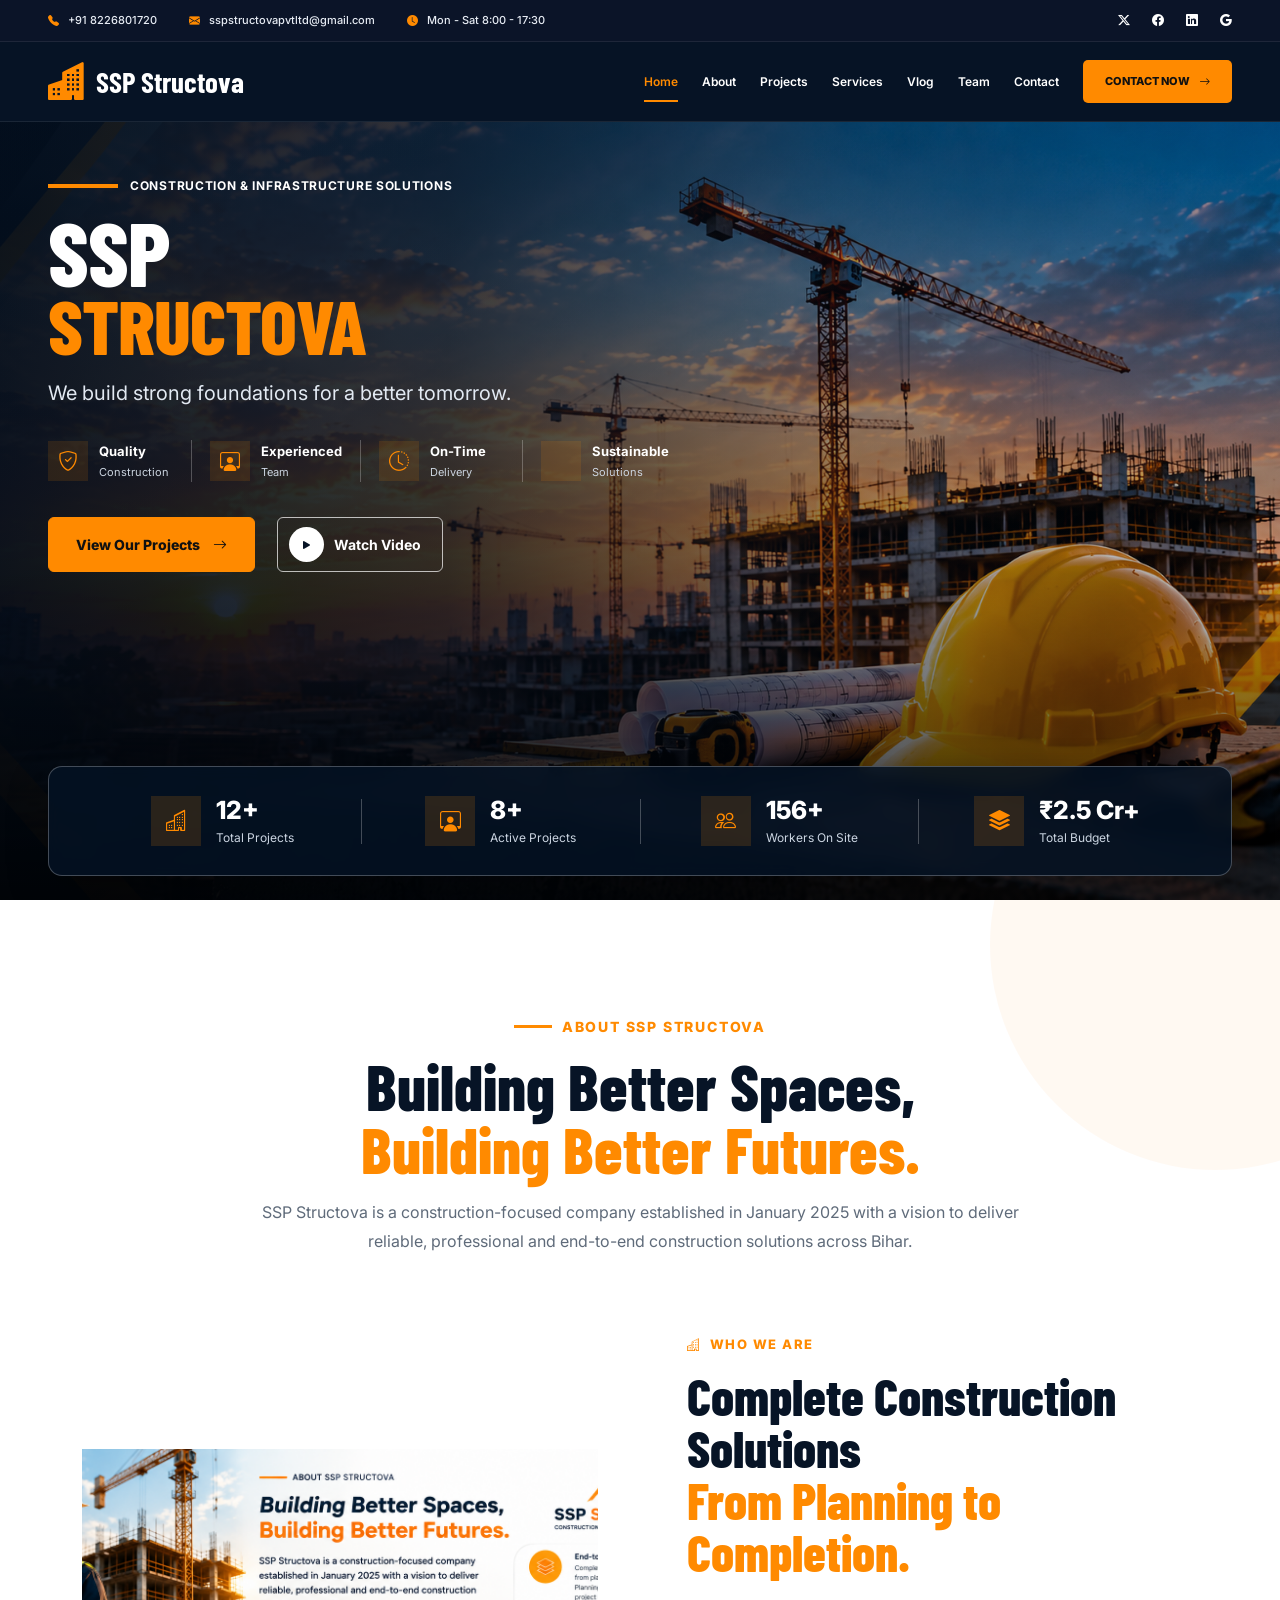
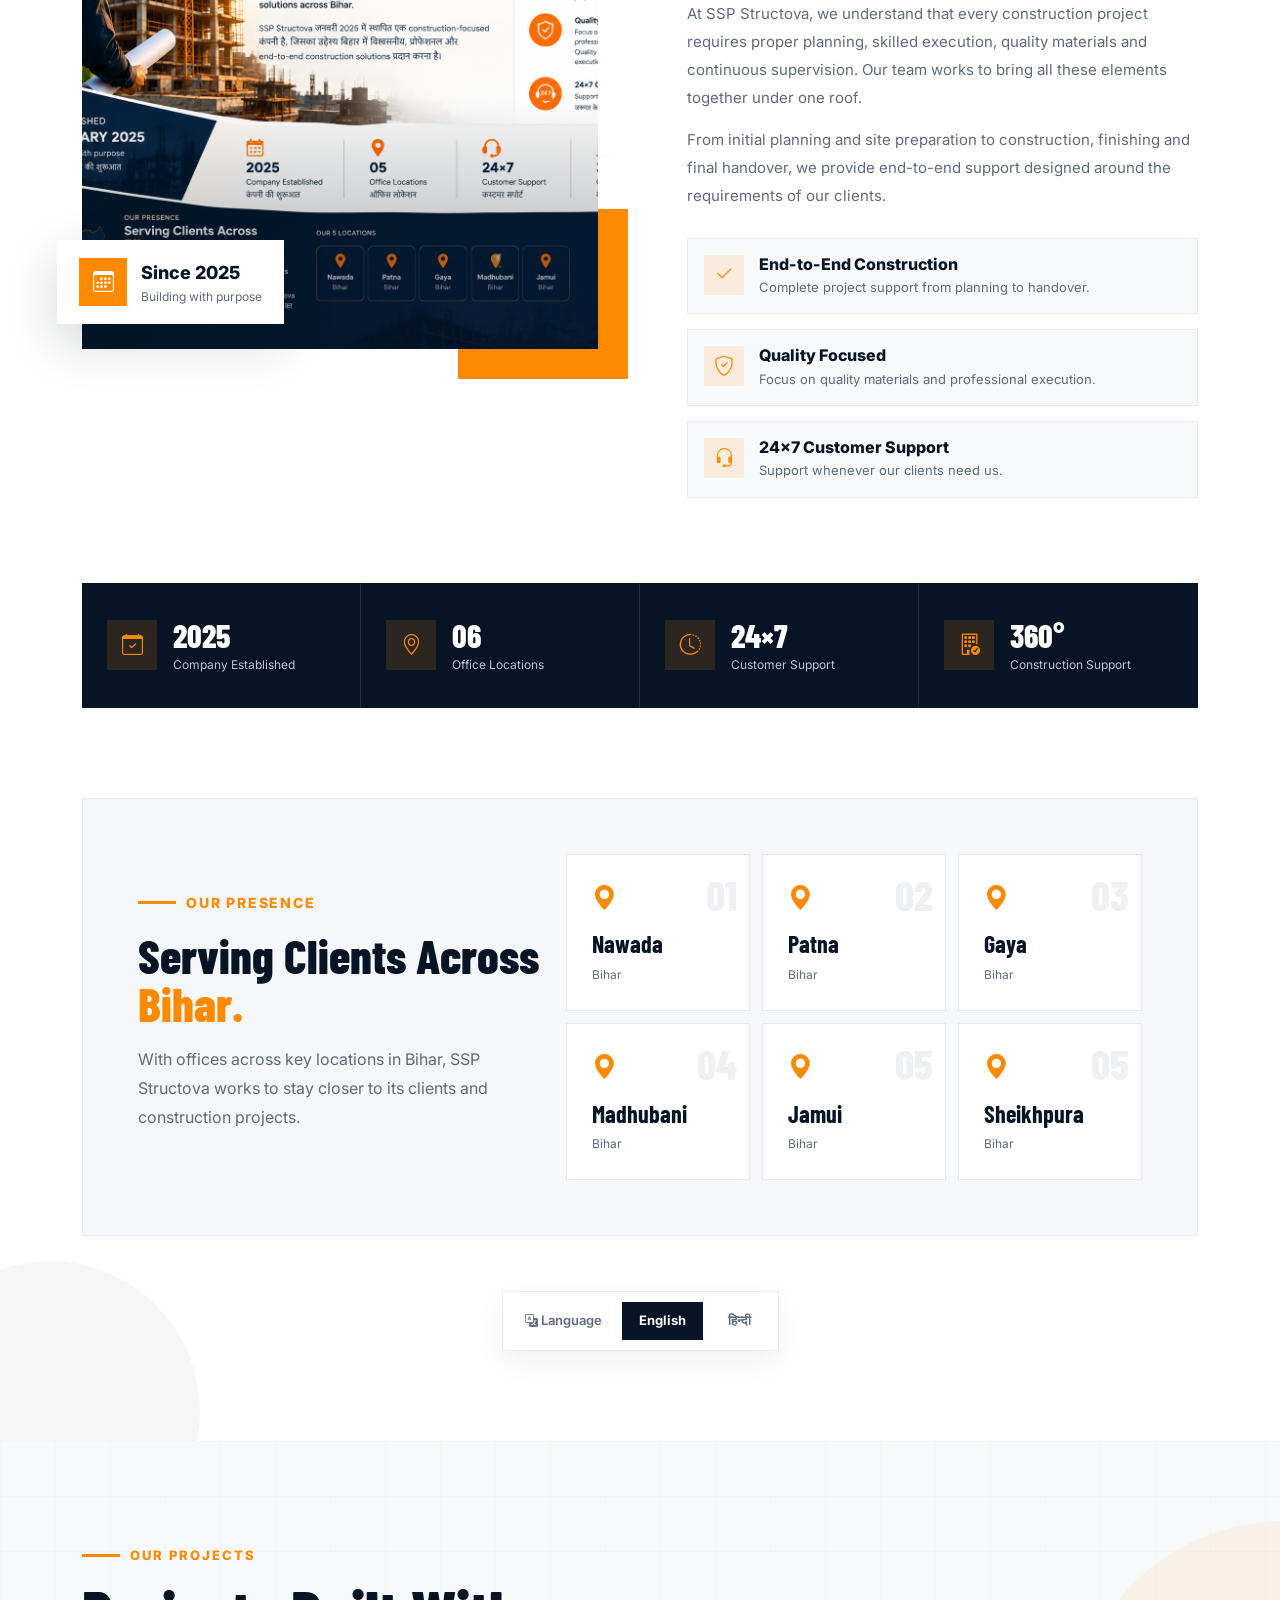
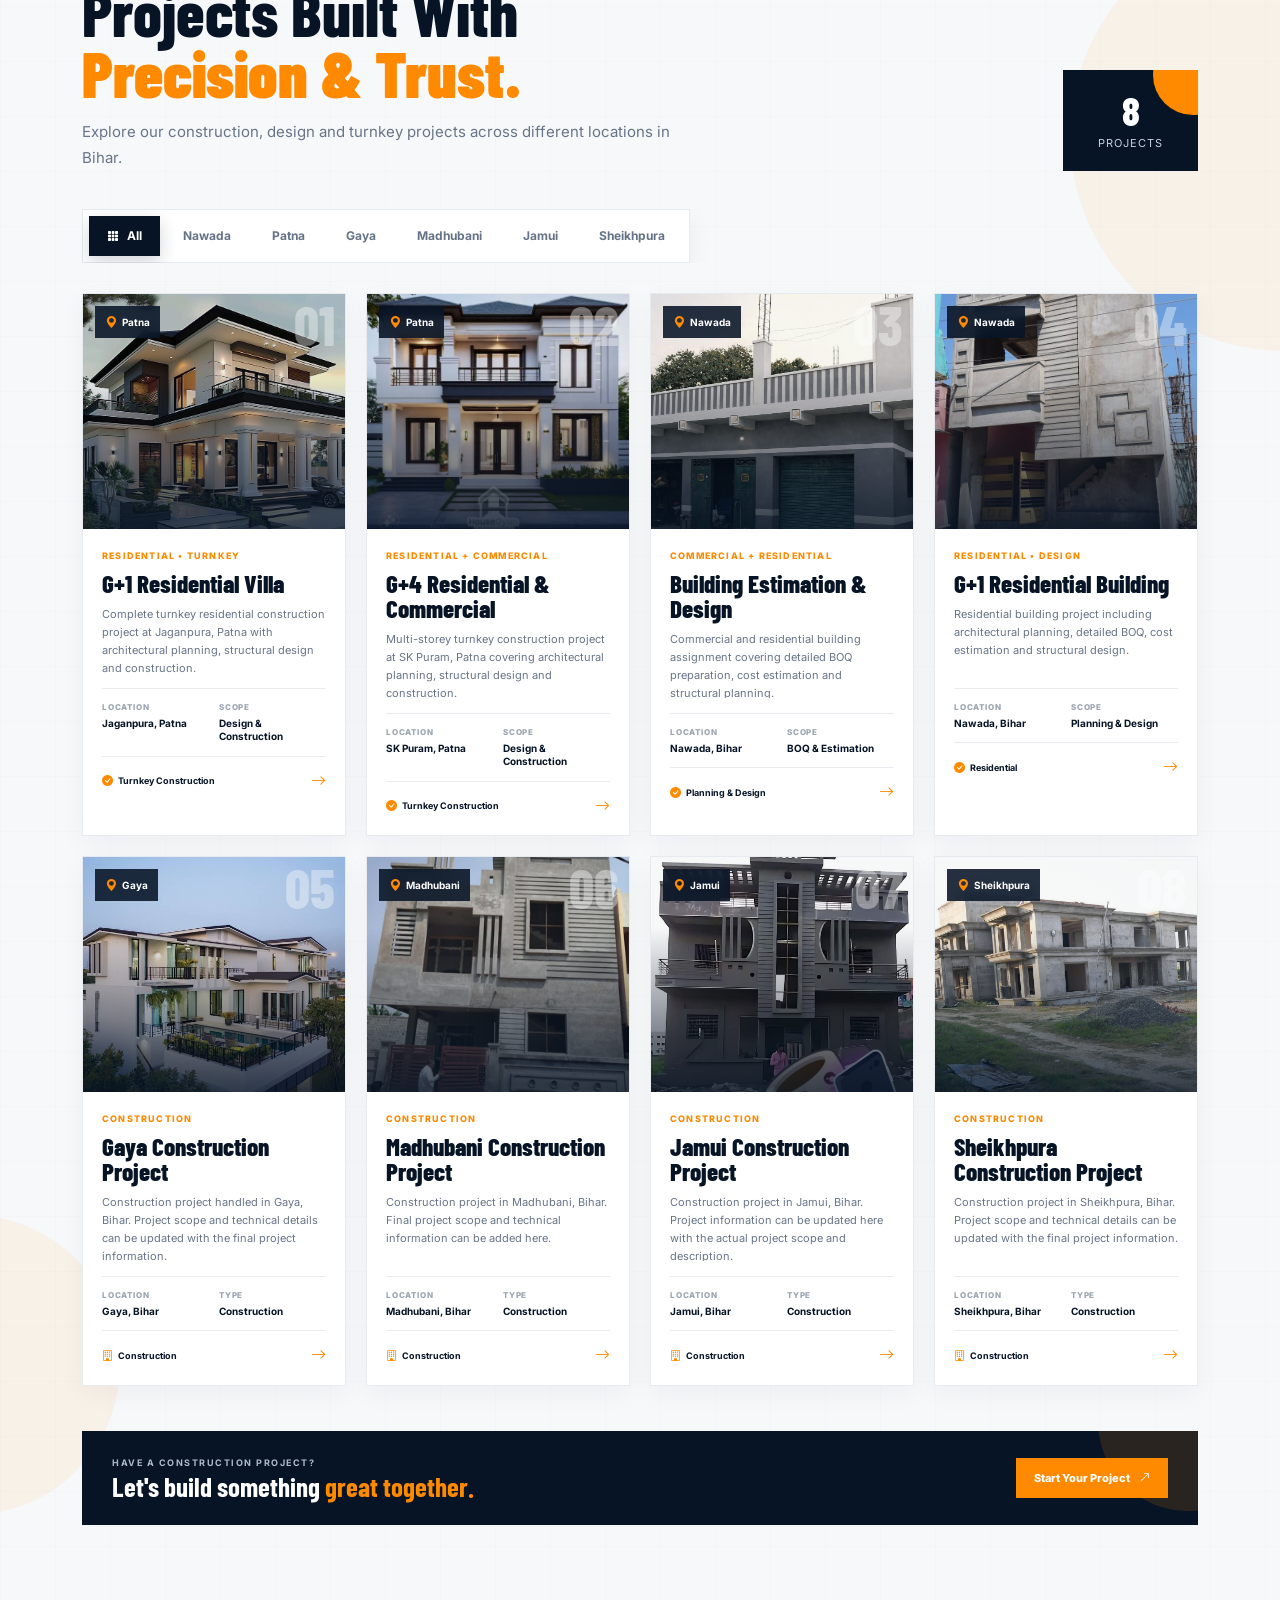
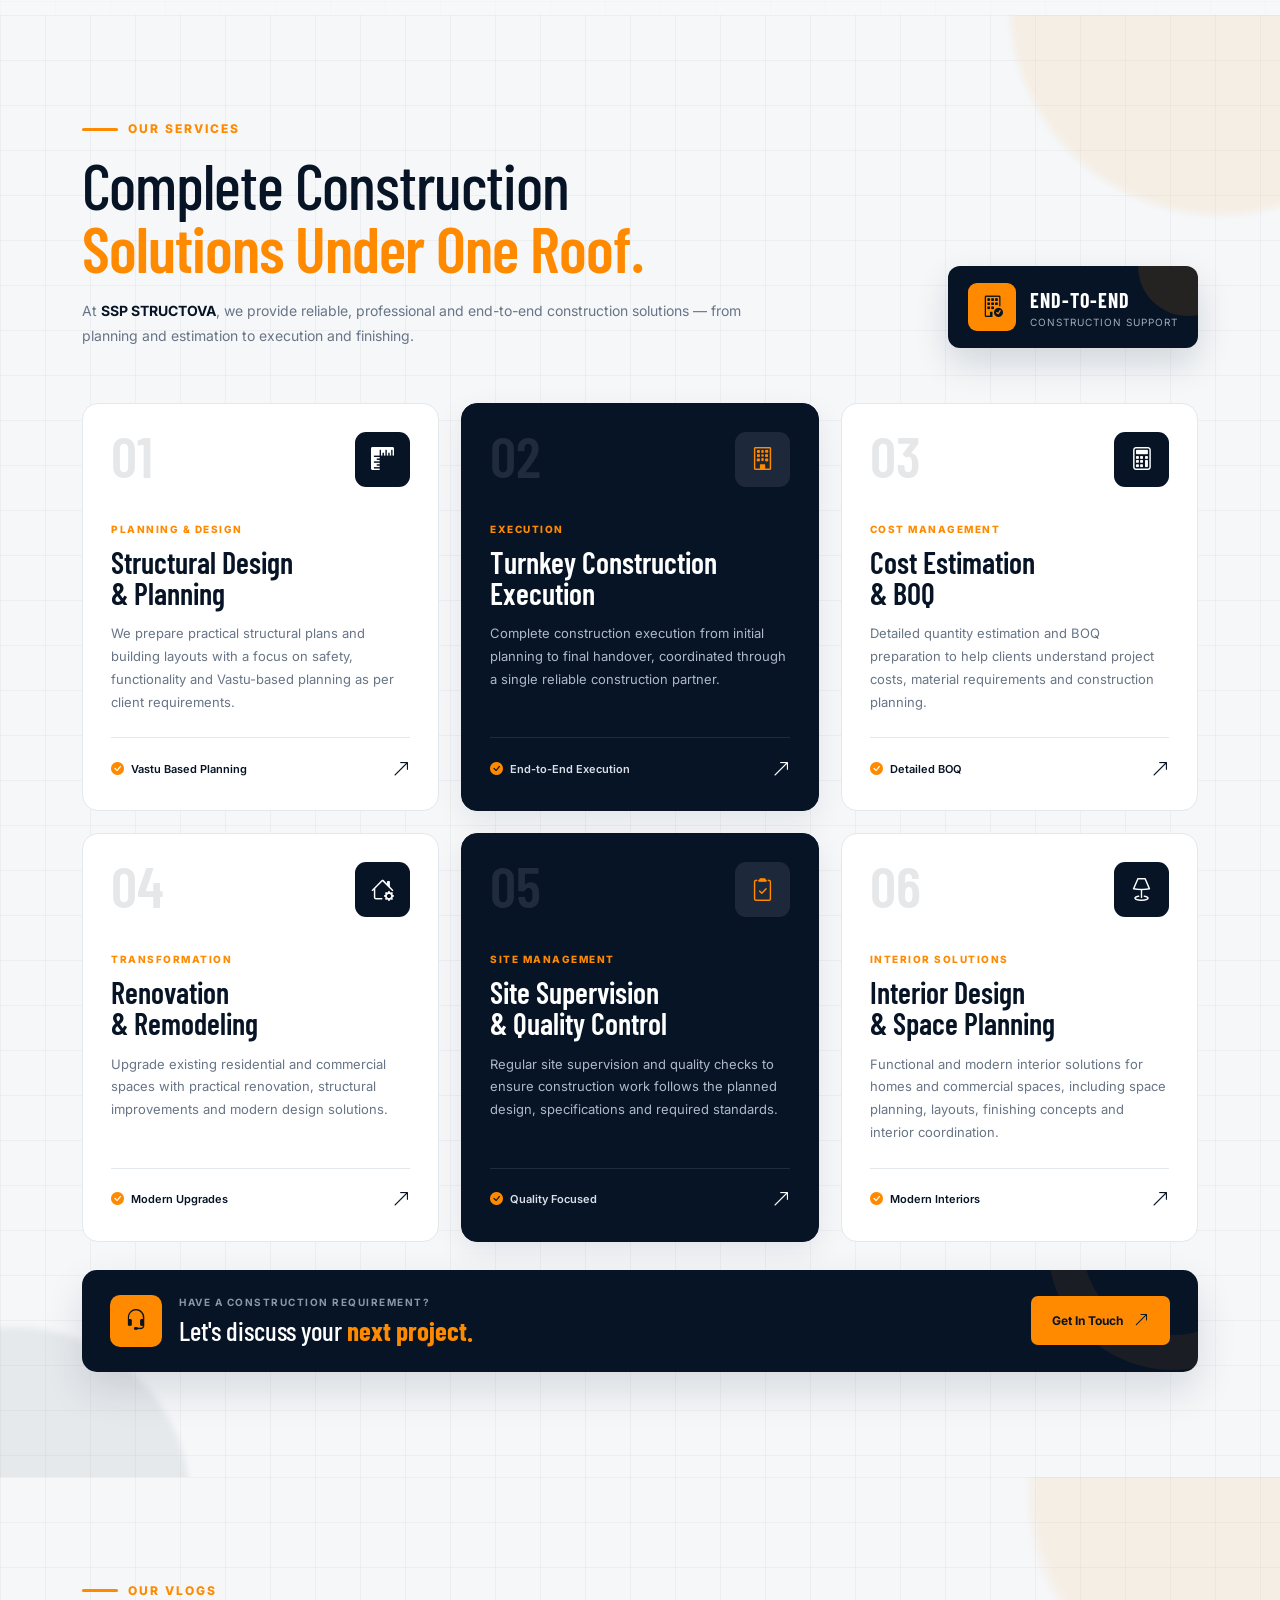
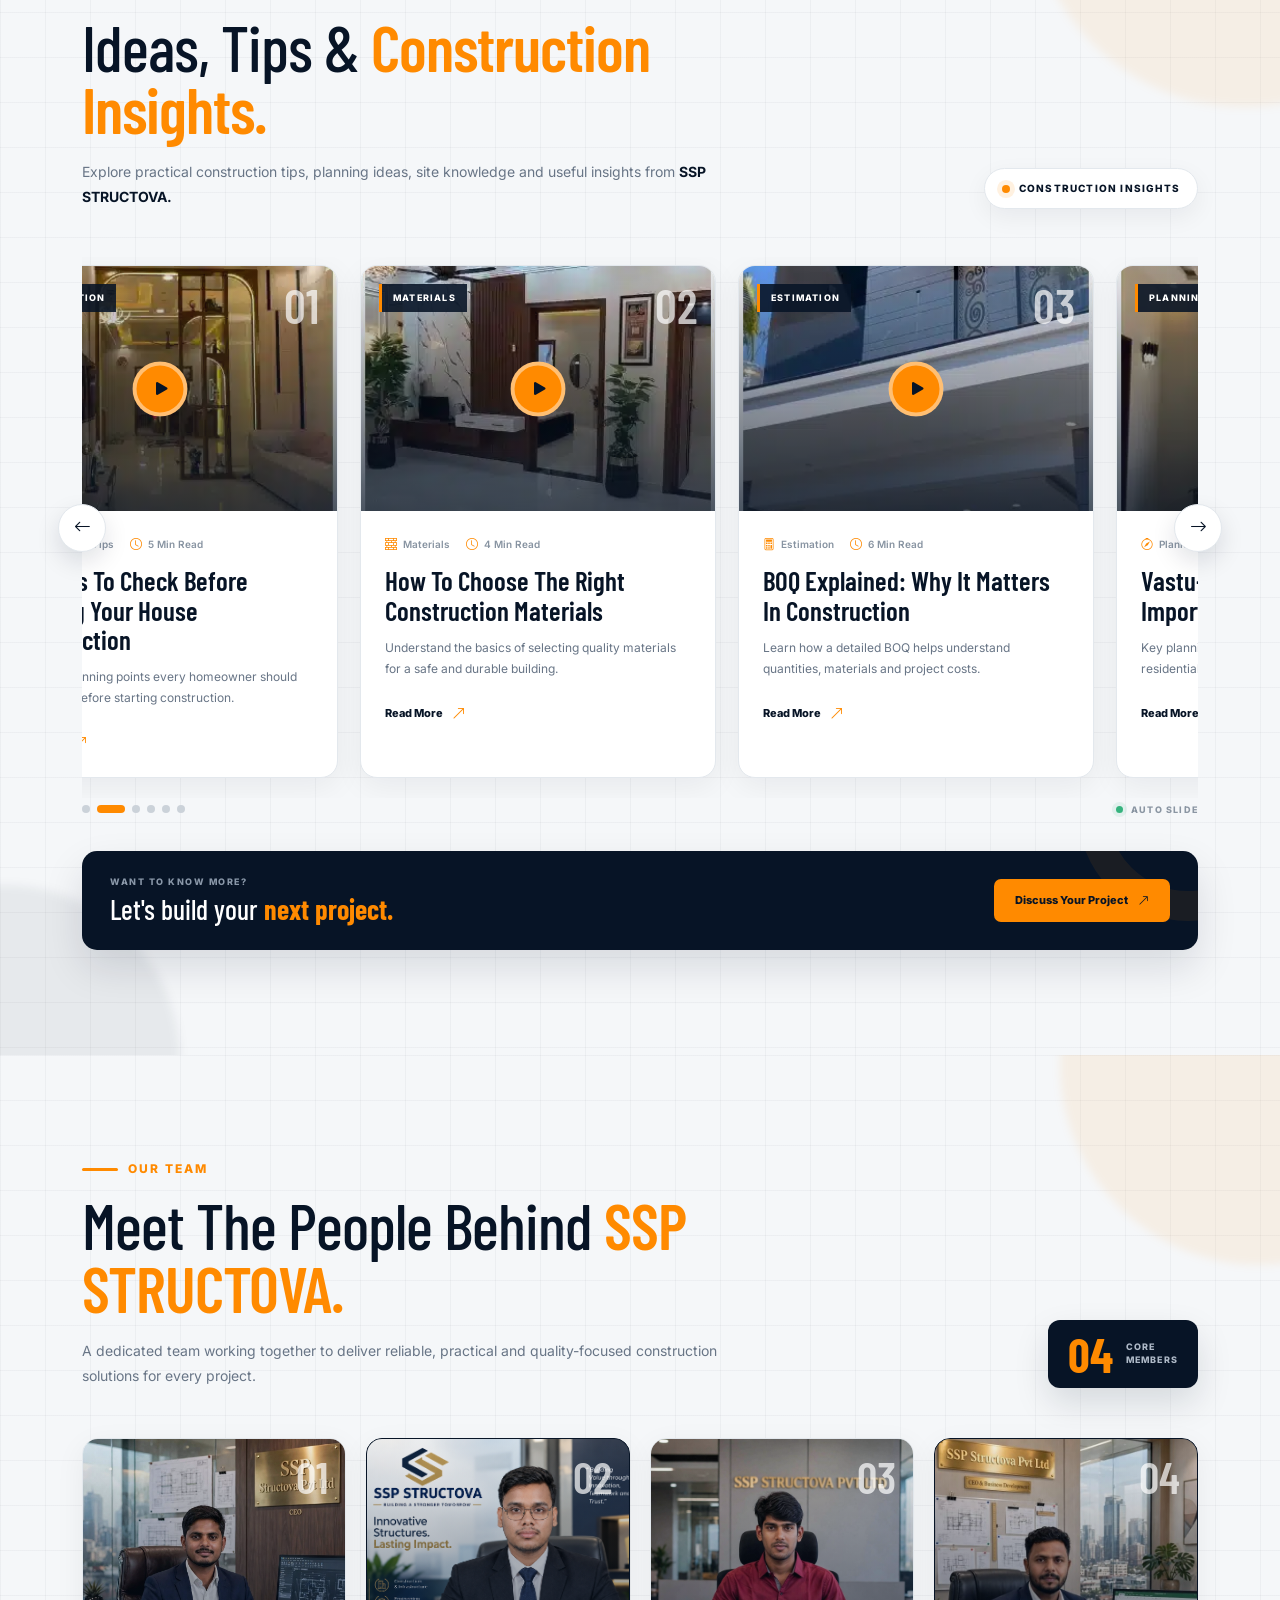
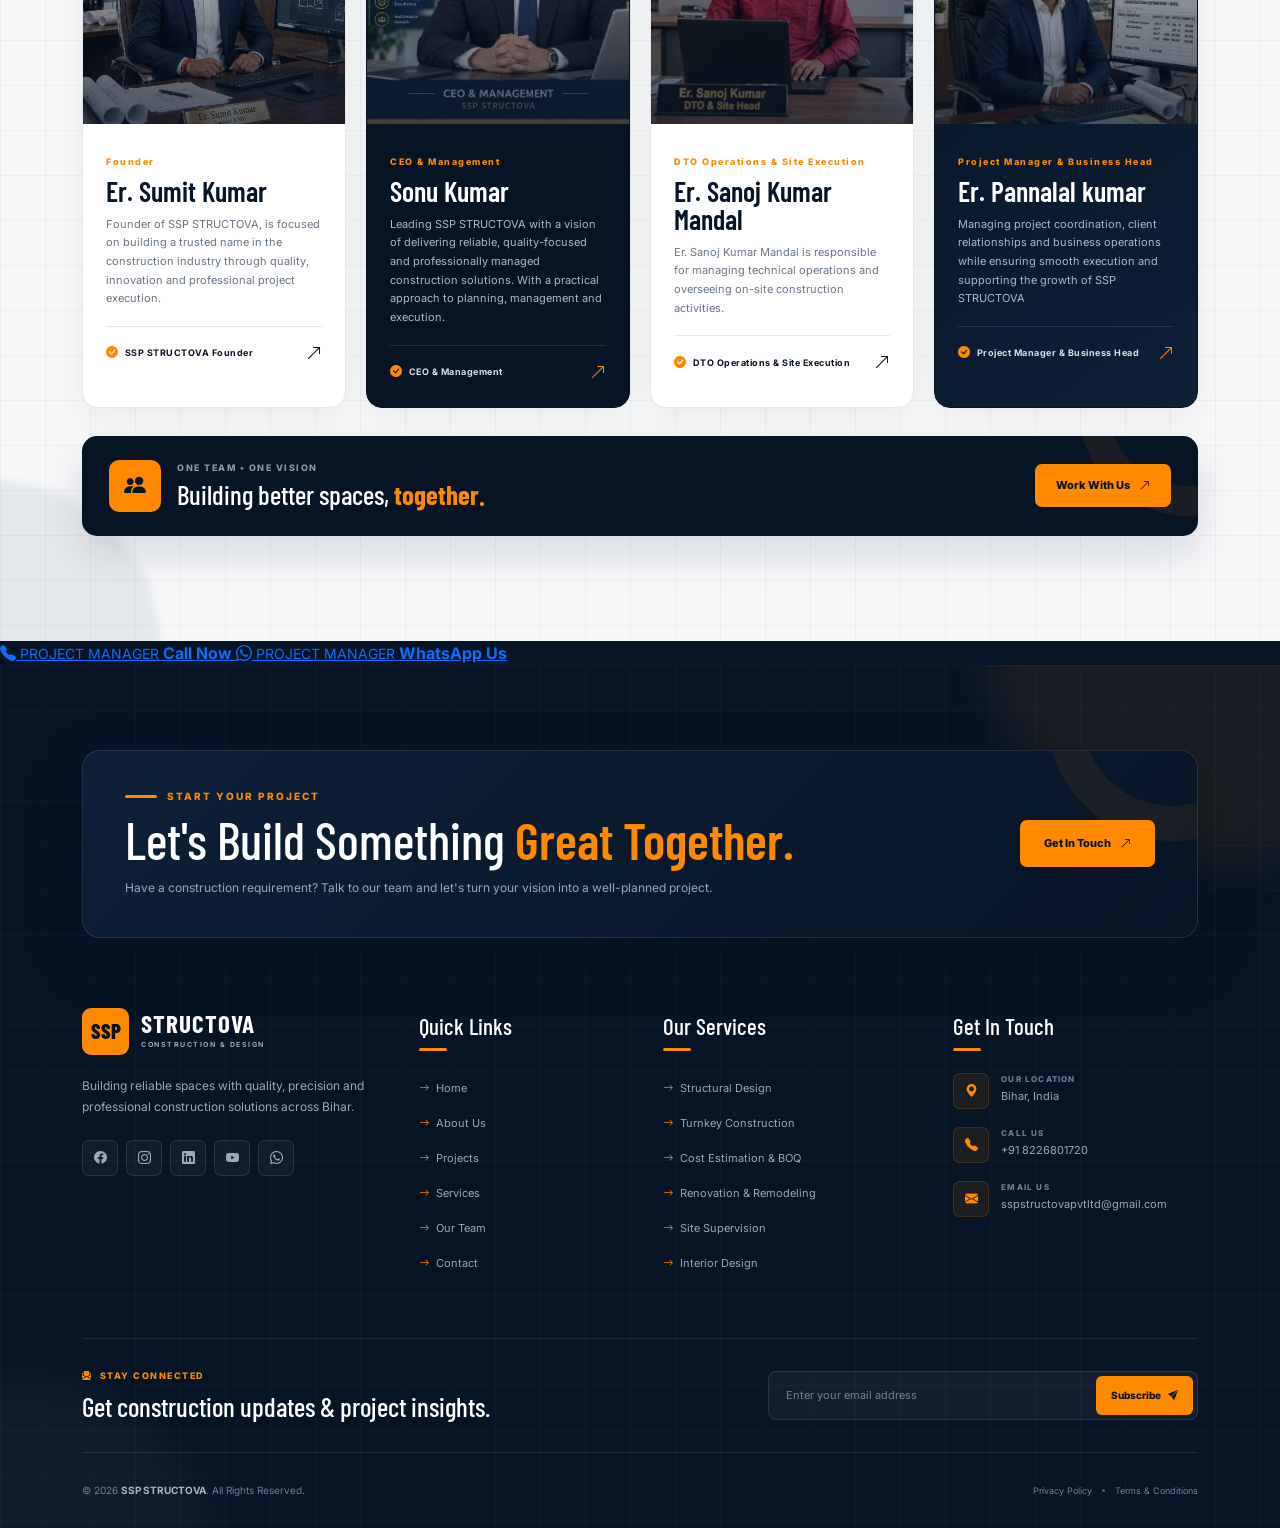
==== commit d4259066: "Update contact links to point to from.html" ====
--- a/index.html
+++ b/index.html
@@ -187,7 +187,7 @@
                 </li>
 
                 <li class="nav-item">
-                    <a class="nav-link" href="#contact">
+                    <a class="nav-link" href="./from.html">
                         Contact
                     </a>
                 </li>
@@ -1773,7 +1773,7 @@
                 </h3>
             </div>
 
-            <a href="#contact">
+            <a href="./from.html">
                 Start Your Project
                 <i class="bi bi-arrow-up-right"></i>
             </a>
@@ -2172,7 +2172,7 @@
 
             </div>
 
-            <a href="#contact" class="services-btn">
+            <a href="./from.html" class="services-btn">
                 Get In Touch
                 <i class="bi bi-arrow-up-right"></i>
             </a>
@@ -2718,7 +2718,7 @@
 
 
             <a
-                href="#contact"
+                href="./from.html"
                 class="vlog-btn">
 
                 Discuss Your Project
@@ -3139,7 +3139,7 @@
 
 
             <a
-                href="#contact"
+                href="./from.html"
                 class="team-btn">
 
                 Work With Us
@@ -3161,6 +3161,55 @@
 <!-- =====================================================
      footer section
 ===================================================== -->
+
+<!-- =========================================================
+     SMART PROJECT MANAGER CONTACT
+========================================================= -->
+
+<div class="smart-manager-contact" id="smartManagerContact">
+
+    <!-- Mobile Call -->
+    <a
+        href="tel:8226801720"
+        class="manager-contact-btn manager-call-btn"
+        aria-label="Call Project Manager">
+
+        <span class="manager-contact-icon">
+            <i class="bi bi-telephone-fill"></i>
+        </span>
+
+        <span class="manager-contact-text">
+            <small>PROJECT MANAGER</small>
+            <strong>Call Now</strong>
+        </span>
+
+        <span class="manager-pulse"></span>
+
+    </a>
+
+
+    <!-- Desktop WhatsApp -->
+    <a
+        href="https://wa.me/8226801720?text=Hello%20SSP%20STRUCTOVA,%20I%20would%20like%20to%20discuss%20a%20project."
+        target="_blank"
+        rel="noopener noreferrer"
+        class="manager-contact-btn manager-whatsapp-btn"
+        aria-label="WhatsApp Project Manager">
+
+        <span class="manager-contact-icon">
+            <i class="bi bi-whatsapp"></i>
+        </span>
+
+        <span class="manager-contact-text">
+            <small>PROJECT MANAGER</small>
+            <strong>WhatsApp Us</strong>
+        </span>
+
+        <span class="manager-pulse"></span>
+
+    </a>
+
+</div>
 
 <!-- =========================================================
      FOOTER SECTION
@@ -3196,7 +3245,7 @@
                 </p>
             </div>
 
-            <a href="#contact" class="footer-cta-btn">
+            <a href="./from.html" class="footer-cta-btn">
                 Get In Touch
                 <i class="bi bi-arrow-up-right"></i>
             </a>
@@ -3392,8 +3441,8 @@
                     <div>
                         <span>CALL US</span>
                         <p>
-                            <a href="tel:+919999999999">
-                                +91 99999 99999
+                            <a href="tel:+918226801720">
+                                +91 8226801720
                             </a>
                         </p>
                     </div>
@@ -3410,8 +3459,8 @@
                     <div>
                         <span>EMAIL US</span>
                         <p>
-                            <a href="mailto:info@sspstructova.com">
-                                info@sspstructova.com
+                            <a href="sspstructovapvtltd@gmail.com">
+                                sspstructovapvtltd@gmail.com
                             </a>
                         </p>
                     </div>
@@ -3515,4 +3564,4 @@
 
 
 </body>
-</html>+</html>
